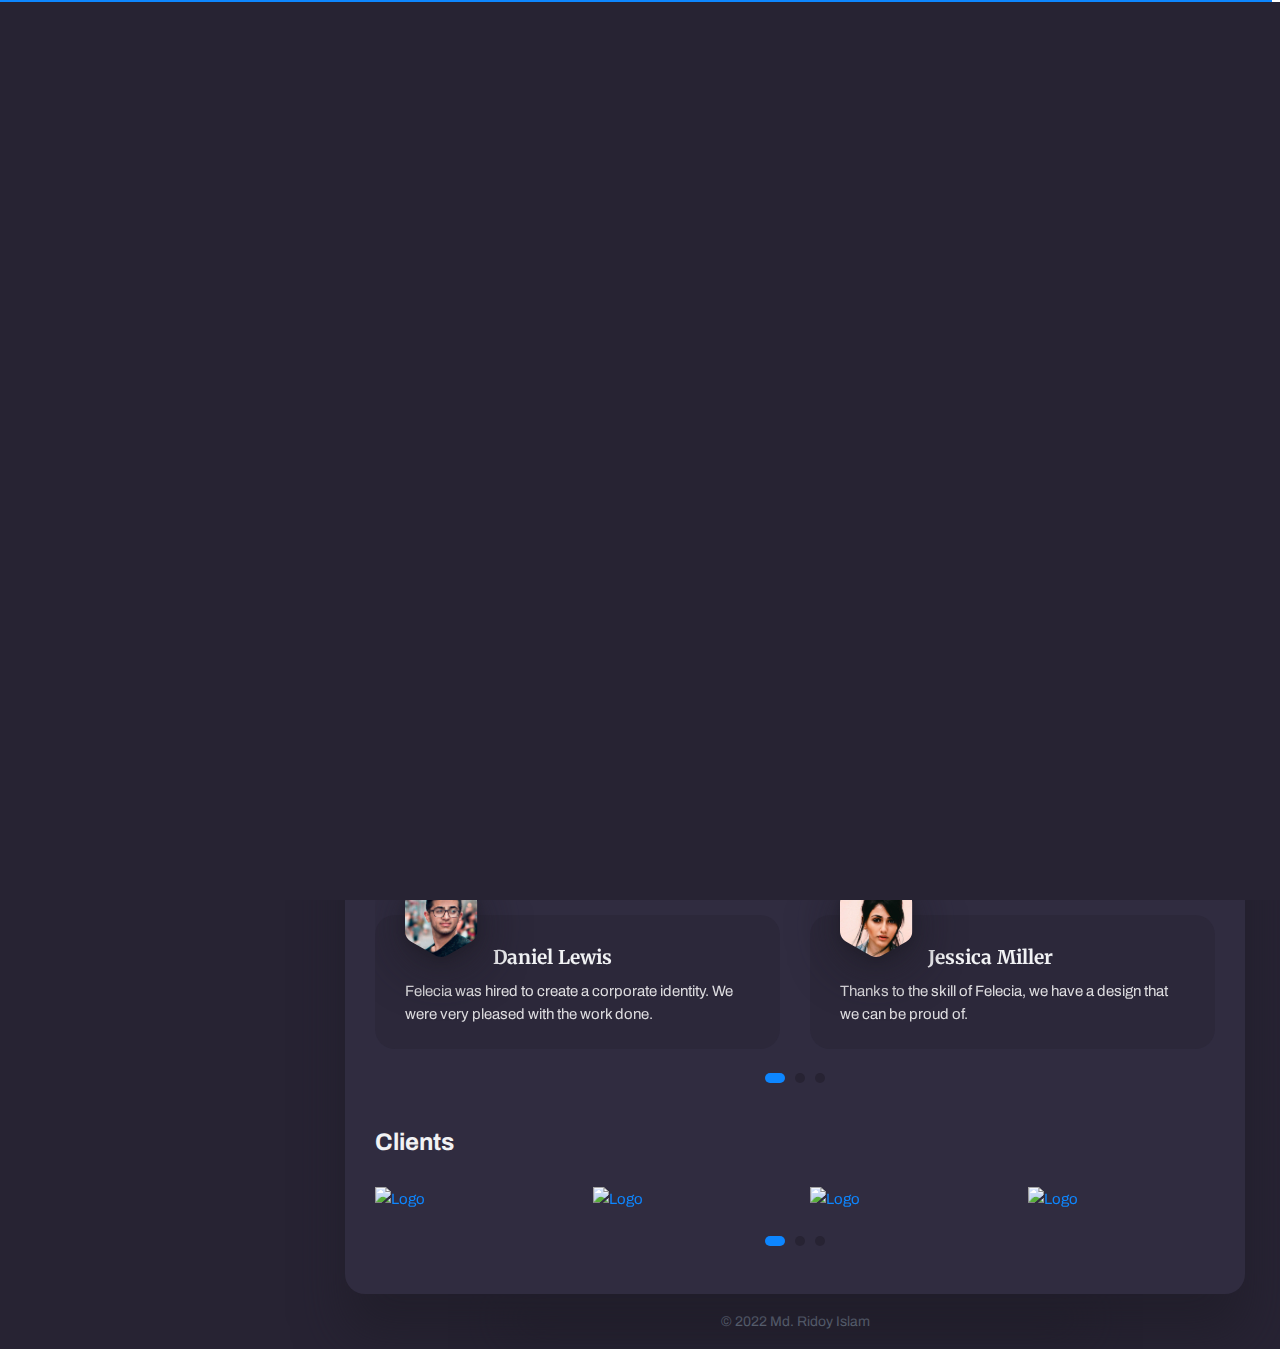
==== index.html @ 852d5f55 "about changed" ====
<!DOCTYPE html>
<html lang="en">
<head>
    <meta charset="utf-8" />
    <title>Md. Ridoy Islam</title>

	<!-- Meta Data -->
	<meta http-equiv="X-UA-Compatible" content="IE=edge">
	<meta name="viewport" content="width=device-width, initial-scale=1, shrink-to-fit=no">
	<meta name="format-detection" content="telephone=no"/>
    <meta name="format-detection" content="address=no"/>
    <meta name="author" content="ArtTemplate" />
    <meta name="description" content="vCard" />

	<!-- Favicons -->
	<link rel="apple-touch-icon" sizes="144x144" href="assets/images/favicons/apple-touch-icon-144x144.png">
	<link rel="apple-touch-icon" sizes="114x114" href="assets/images/favicons/apple-touch-icon-114x114.png">
	<link rel="apple-touch-icon" sizes="72x72" href="assets/images/favicons/apple-touch-icon-72x72.png">
	<link rel="apple-touch-icon" sizes="57x57" href="assets/images/favicons/apple-touch-icon-57x57.png">
	<link rel="shortcut icon" href="assets/images/favicons/favicon.png" type="image/png">

    <!-- Styles -->
	<link rel="stylesheet" type="text/css" href="assets/styles/style.css"/>
    <link rel="stylesheet" type="text/css" href="assets/styles/style-dark.css"/>
	<link rel="stylesheet" type="text/css" href="assets/demo/style-demo.css"/>
	
</head>
<body class="bg-triangles">
    <!-- Preloader -->
    <div class="preloader">
	    <div class="preloader__wrap">
		    <div class="circle-pulse">
                <div class="circle-pulse__1"></div>
                <div class="circle-pulse__2"></div>
            </div>
		    <div class="preloader__progress"><span></span></div>
		</div>
	</div>

    <main class="main">
	    <div class="container gutter-top">
		    <div class="row sticky-parent">
			    <!-- Sidebar -->
                <aside class="col-12 col-md-12 col-xl-3">
				    <div class="sidebar box shadow pb-0 sticky-column">
						<svg class="avatar avatar--180" viewBox="0 0 188 188">
                            <g class="avatar__box">
                                <image xlink:href="assets/img/ridoy.png" height="100%" width="100%" />
                            </g>
                        </svg>
						<div class="text-center">
						    <h3 class="title title--h3 sidebar__user-name"><span class="weight--500">Ridoy</span> Islam</h3>
							<div class="badge badge--dark">Web Applicaiton Developer</div>
							
							<!-- Social -->
		                    <div class="social">
		                        <a class="social__link" href="https://www.facebook.com/RidoyIslamm"><i class="font-icon icon-facebook"></i></a>
		                        <a class="social__link" href="https://twitter.com/hridoy4t"><i class="font-icon icon-twitter"></i></a>
		                        <a class="social__link" href="https://github.com/hridoy-islam"><i class="font-icon icon-github"></i></a>
		                    </div>
						</div>
						
						<div class="sidebar__info box-inner">
		                    <ul class="contacts-block">
					            <li class="contacts-block__item" data-toggle="tooltip" data-placement="top" title="Birthday">
							        <i class="font-icon icon-calendar"></i>October 4, 1992
							    </li>
						        <li class="contacts-block__item" data-toggle="tooltip" data-placement="top" title="Address">
							        <i class="font-icon icon-location"></i>Dhaka, Bangladesh
							    </li>
						        <li class="contacts-block__item" data-toggle="tooltip" data-placement="top" title="E-mail">
							        <a href="mailto:hridoy4t@gmail.com"><i class="font-icon icon-envelope"></i>hridoy4t@gmail.com</a>
							    </li>
						        <li class="contacts-block__item" data-toggle="tooltip" data-placement="top" title="Phone">
							        <i class="font-icon icon-phone"></i>+01675792314
							    </li>
						        <!-- <li class="contacts-block__item" data-toggle="tooltip" data-placement="top" title="Skype">
							        <a href="skype:skype-example"><i class="font-icon icon-skype"></i>Felecia_Brown</a>
							    </li> -->
					        </ul>
							
							<a class="btn" href="#"><i class="font-icon icon-download"></i> Download CV</a>
						</div>
					</div>	
		        </aside>
		        
				<!-- Content -->
		        <div class="col-12 col-md-12 col-xl-9">
				    <div class="box shadow pb-0">
					    <!-- Menu -->
					    <div class="circle-menu">
						    <div class="hamburger">
                                <div class="line"></div>
                                <div class="line"></div>
                                <div class="line"></div>
                            </div>
						</div>
						<div class="inner-menu js-menu">
						    <ul class="nav">
                                <li class="nav__item"><a class="active" href="about.html">About</a></li>
								<li class="nav__item"><a href="resume.html">Resume</a></li>
                                <li class="nav__item"><a href="portfolio.html">Portfolio</a></li>
                                <li class="nav__item"><a href="blog.html">Blog</a></li>
                                <li class="nav__item"><a href="contact.html">Contact</a></li>
                            </ul>
						</div>
						
					    <!-- About -->
						<div class="pb-0 pb-sm-2">
		                    <h1 class="title title--h1 first-title title__separate">About Me</h1>
						    <p>I am Ridoy from Bangladesh. Completed my graduation and Right Now Working I am a full time professional freelancer. I love to play with websites and search engine.</p>
                            <p>My job is to build your website so that it is functional and user-friendly but at the same time attractive. Moreover, I add personal touch to your product and make sure that is eye-catching and easy to use. My aim is to bring across your message and identity in the most creative way. I created web design for many famous brand companies.</p>
					    </div>
						
						<!-- What -->
						<div class="box-inner pb-0">
						    <h2 class="title title--h3">What I'm Doing</h2>
							<div class="row">
							    <!-- Case Item -->
							    <div class="col-12 col-lg-6">
							        <div class="case-item box box__second">
									    <img class="case-item__icon" src="https://art-template.ru/vcard1/assets/icons/dark/icon-design.svg" alt="" />
										<div>
									        <h3 class="title title--h5">Web Design</h3>
										    <p class="case-item__caption">The most modern and high-quality design made at a professional level.</p>
										</div>	
									</div>
								</div>
								
								<!-- Case Item -->
								<div class="col-12 col-lg-6">
							        <div class="case-item box box__second">
									    <img class="case-item__icon" src="https://art-template.ru/vcard1/assets/icons/dark/icon-dev.svg" alt="" />
										<div>
									        <h3 class="title title--h5">Web Development</h3>
										    <p class="case-item__caption">High-quality and professional development of sites at the professional level.</p>
										</div>
									</div>
								</div>
								
								<!-- Case Item -->
								<div class="col-12 col-lg-6">
								    <div class="case-item box box__second">
								        <img class="case-item__icon" src="https://art-template.ru/vcard1/assets/icons/dark/icon-app.svg" alt="" />
										<div>
								            <h3 class="title title--h5">Mobile Apps</h3>
									        <p class="case-item__caption">Professional development of applications for iOS and Android.</p>
										</div>
								   </div>
								</div>
								
								<!-- Case Item -->
								<div class="col-12 col-lg-6">
								    <div class="case-item box box__second">
									    <img class="case-item__icon" src="https://art-template.ru/vcard1/assets/icons/dark/icon-photo.svg" alt="" />
										<div>
									        <h3 class="title title--h5">Photography</h3>
										    <p class="case-item__caption">I make high-quality photos of any category at a professional level.</p>
										</div>
									</div>
								</div>
							</div>	
						</div>
						
						<!-- Testimonials -->
						<div class="box-inner">
						    <h2 class="title title--h3">Testimonials</h2>
						
						    <div class="swiper-container js-carousel-review">
                                <div class="swiper-wrapper">
								    <!-- Item review -->
                                    <div class="swiper-slide review-item">
										<svg class="avatar avatar--80" viewBox="0 0 84 84">
                                            <g class="avatar__hexagon">
                                                <image xlink:href="assets/img/avatar-2.jpg" height="100%" width="100%" />
                                            </g>
                                        </svg>
									    <h4 class="title title--h5">Daniel Lewis</h4>
										<p class="review-item__caption">Felecia was hired to create a corporate identity. We were very pleased with the work done.</p>
									</div>
									
									<!-- Item review -->
                                    <div class="swiper-slide review-item">
										<svg class="avatar avatar--80" viewBox="0 0 84 84">
                                            <g class="avatar__hexagon">
                                                <image xlink:href="assets/img/avatar-3.jpg" height="100%" width="100%" />
                                            </g>
                                        </svg>
									    <h4 class="title title--h5">Jessica Miller</h4>
										<p class="review-item__caption">Thanks to the skill of Felecia, we have a design that we can be proud of.</p>
									</div>
									
									<!-- Item review -->
                                    <div class="swiper-slide review-item">
										<svg class="avatar avatar--80" viewBox="0 0 84 84">
                                            <g class="avatar__hexagon">
                                                <image xlink:href="assets/img/avatar-4.jpg" height="100%" width="100%" />
                                            </g>
                                        </svg>
									    <h4 class="title title--h5">Tanya Ruiz</h4>
										<p class="review-item__caption">Felecia was hired to create a corporate identity. We were very pleased with the work done.</p>
									</div>
									
									<!-- Item review -->
                                    <div class="swiper-slide review-item">
										<svg class="avatar avatar--80" viewBox="0 0 84 84">
                                            <g class="avatar__hexagon">
                                                <image xlink:href="assets/img/avatar-5.jpg" height="100%" width="100%" />
                                            </g>
                                        </svg>
									    <h4 class="title title--h5">Thomas Castro</h4>
										<p class="review-item__caption">Thanks to the skill of Felecia, we have a design that we can be proud of.</p>
									</div>
                                </div>
    
                                <div class="swiper-pagination"></div>
                            </div>
						</div>
						
						<!-- Clients -->
						<div class="box-inner">
						    <h2 class="title title--h3">Clients</h2>
							
							<div class="swiper-container js-carousel-clients">
                                <div class="swiper-wrapper">
								    <!-- Item client -->
                                    <div class="swiper-slide">
									    <a href="#"><img src="https://art-template.ru/vcard1/assets/img/logo-partner-white.svg" alt="Logo" /></a>
									</div>
									
								    <!-- Item client -->
                                    <div class="swiper-slide">
									    <a href="#"><img src="https://art-template.ru/vcard1/assets/img/logo-partner-white.svg" alt="Logo" /></a>
									</div>

								    <!-- Item client -->
                                    <div class="swiper-slide">
									    <a href="#"><img src="https://art-template.ru/vcard1/assets/img/logo-partner-white.svg" alt="Logo" /></a>
									</div>

								    <!-- Item client -->
                                    <div class="swiper-slide">
									    <a href="#"><img src="https://art-template.ru/vcard1/assets/img/logo-partner-white.svg" alt="Logo" /></a>
									</div>
									
								    <!-- Item client -->
                                    <div class="swiper-slide">
									    <a href="#"><img src="https://art-template.ru/vcard1/assets/img/logo-partner-white.svg" alt="Logo" /></a>
									</div>
									
									<!-- Item client -->
                                    <div class="swiper-slide">
									    <a href="#"><img src="https://art-template.ru/vcard1/assets/img/logo-partner-white.svg" alt="Logo" /></a>
									</div>
								</div>
								
								<div class="swiper-pagination"></div>
							</div>
						</div>
					</div>
					
					<!-- Footer -->
					<footer class="footer">© 2022 Md. Ridoy Islam</footer>
		        </div>
			</div>
		</div>	
    </main>

    <div class="back-to-top"></div>

    <!-- SVG masks -->
    <svg class="svg-defs">
        <clipPath id="avatar-box">
            <path d="M1.85379 38.4859C2.9221 18.6653 18.6653 2.92275 38.4858 1.85453 56.0986.905299 77.2792 0 94 0c16.721 0 37.901.905299 55.514 1.85453 19.821 1.06822 35.564 16.81077 36.632 36.63137C187.095 56.0922 188 77.267 188 94c0 16.733-.905 37.908-1.854 55.514-1.068 19.821-16.811 35.563-36.632 36.631C131.901 187.095 110.721 188 94 188c-16.7208 0-37.9014-.905-55.5142-1.855-19.8205-1.068-35.5637-16.81-36.63201-36.631C.904831 131.908 0 110.733 0 94c0-16.733.904831-37.9078 1.85379-55.5141z"/>
        </clipPath>
        <clipPath id="avatar-hexagon">
             <path d="M0 27.2891c0-4.6662 2.4889-8.976 6.52491-11.2986L31.308 1.72845c3.98-2.290382 8.8697-2.305446 12.8637-.03963l25.234 14.31558C73.4807 18.3162 76 22.6478 76 27.3426V56.684c0 4.6805-2.5041 9.0013-6.5597 11.3186L44.4317 82.2915c-3.9869 2.278-8.8765 2.278-12.8634 0L6.55974 68.0026C2.50414 65.6853 0 61.3645 0 56.684V27.2891z"/>
        </clipPath>		
    </svg>


	<!-- JavaScripts -->
	<script src="assets/js/jquery-3.4.1.min.js"></script>
	<script src="assets/js/plugins.min.js"></script>
    <script src="assets/js/common.js"></script>
    
	<script src="assets/demo/plugins-demo.js"></script>
</body>
</html>
---- assets/styles/style.css ----
/* ------------------------------------------------
 Author: ArtStyles (Art)
 
 Template Name: vCard
 version: 1.1.0
------------------------------------------------ */
/* ------------------------------------------------

 - General Styles
 - Background
 - Typography
 - Preloader
 - Form
 - Button
 - Preloader
 - Sidebar
 - Sections
 - Navbar
 - Footer
 - Cases
 - Clients
 - Contact
 - Single post
 - Footer
 - Contact
 - Portfolio
 - News
 - Single news
 - Testimonials
 - Timeline
 - Other
 
------------------------------------------------ */
@import url(vendors/bootstrap.min.css);
@import url(vendors/swiper.min.css);
@import url(vendors/simplebar.min.css);
@import url(../icons/style.css);
@import url("https://fonts.googleapis.com/css?family=Archivo:400,400i,500,500i,600,600i,700,700i&amp;display=swap");
@import url("https://fonts.googleapis.com/css?family=Merriweather:400,900&amp;display=swap");
/* -----------------------------------------------------------------
    - General Styles
----------------------------------------------------------------- */
*,
::before,
::after {
  background-repeat: no-repeat;
  box-sizing: border-box;
}

html {
  font-size: 16px;
  -webkit-overflow-scrolling: touch;
  -webkit-box-sizing: border-box;
  box-sizing: border-box;
  -ms-overflow-x: hidden;
}

body, html {
  font-size: 1rem;
  -webkit-text-size-adjust: 100%;
}

body {
  background-color: #F5F6F7;
  color: #44566C;
  font-family: "Archivo", sans-serif;
  font-size: 0.9375rem;
  font-weight: 400;
  line-height: 1.65;
  min-height: 100vh;
  overflow-x: hidden;
  -ms-overflow-style: scrollbar;
  -webkit-font-smoothing: antialiased;
}
@media only screen and (max-width: 580px) {
  body {
    line-height: 1.6;
  }
}

html.is-scroll-disabled body {
  height: 100vh;
  overflow: hidden;
}

@media all and (-ms-high-contrast: none), (-ms-high-contrast: active) {
  html.is-scroll-disabled {
    overflow: hidden;
  }
}
.no-scroll {
  overflow: hidden;
  -ms-overflow-style: none;
}

.no-scroll-height {
  overflow-x: hidden;
}

.svg-defs {
  position: absolute;
  height: 0;
  width: 0;
}

.bg-triangles {
  background-image: url(https://art-template.ru/vcard1/assets/images/triangles-top.svg), url(https://art-template.ru/vcard1/assets/images/triangles-bottom.svg);
  background-position: left top, right bottom;
  background-repeat: no-repeat;
  background-size: inherit;
}
@media only screen and (max-width: 580px) {
  .bg-triangles {
    background-size: contain;
  }
}
.bg-triangles-2 {
  background-image: url(https://art-template.ru/vcard1/assets/images/triangle-2-top.svg), url(https://art-template.ru/vcard1/assets/images/triangle-2-bottom.svg);
  background-position: right top, left bottom;
  background-repeat: no-repeat;
  background-size: 50%;
  background-attachment: fixed;
}
@media only screen and (max-width: 991px) {
  .bg-triangles-2 {
    background-size: contain;
  }
}
.bg-peach {
  background-image: linear-gradient(115.29deg, #FFF2E7 1.33%, #FFCADA 98.21%);
  background-attachment: fixed;
}
.bg-green {
  background-image: linear-gradient(115.29deg, #0DC8A9 1.33%, #32CBC8 98.21%);
  background-attachment: fixed;
}
.bg-green-2 {
  background-image: linear-gradient(135deg, #9be15d 0%, #00d9a6 100%);
  background-attachment: fixed;
}

/* -----------------------------------------------------------------
    - Typography
----------------------------------------------------------------- */
h1, h2, h3, h4, h5, h6 {
  font-family: "Archivo", sans-serif;
  font-weight: 700;
  line-height: 1.3;
}

.title--h1 {
  font-size: 2rem;
  margin-bottom: 1.0625rem;
}
@media only screen and (max-width: 580px) {
  .title--h1 {
    font-size: 1.75rem;
  }
}
.title--h2 {
  font-size: 1.75rem;
}
@media only screen and (max-width: 580px) {
  .title--h2 {
    font-size: 1.5rem;
  }
}
.title--h3 {
  font-size: 1.5rem;
  margin-bottom: 1.3125rem;
}
@media only screen and (max-width: 580px) {
  .title--h3 {
    font-size: 1.25rem;
    margin-bottom: 1rem;
  }
}
.title--h4 {
  font-size: 1.25rem;
  margin-bottom: 0.8125rem;
}
@media only screen and (max-width: 580px) {
  .title--h4 {
    font-size: 1rem;
  }
}
.title--h5 {
  font-size: 1rem;
}
@media only screen and (max-width: 580px) {
  .title--h5 {
    font-size: 0.9375rem;
  }
}
.title--h6 {
  font-size: 0.75rem;
}
.title--center {
  text-align: center;
}
.title--tone {
  color: #304CFD;
}
.title-icon {
  margin-right: 0.5rem;
  margin-top: -0.25rem;
  height: 2.5rem;
  width: 2.5rem;
}
@media only screen and (max-width: 580px) {
  .title-icon {
    height: 2.0833333333rem;
    width: 2.0833333333rem;
  }
}
.title__separate {
  margin-bottom: 2.3125rem;
  position: relative;
}
.title__separate::before {
  content: '';
  background-color: #304CFD;
  border-radius: 0.5rem;
  height: 0.3125rem;
  position: absolute;
  bottom: -1.0625rem;
  left: 0;
  width: 3.125rem;
  z-index: 1;
}
@media only screen and (max-width: 580px) {
  .title__separate {
    margin-bottom: 1.5rem;
  }
  .title__separate::before {
    height: 0.1875rem;
    bottom: -0.5625rem;
    width: 3rem;
  }
}

@media only screen and (max-width: 991px) {
  .first-title {
    transition: all .3s ease-in-out;
  }
}

@media only screen and (max-width: 991px) {
  .open-menu .first-title {
    padding-top: 2.5625rem;
  }
}
@media only screen and (max-width: 580px) {
  .open-menu .first-title {
    padding-top: 0;
  }
}

.weight--400 {
  font-weight: 400;
}
.weight--500 {
  font-weight: 500;
}
.weight--600 {
  font-weight: 600;
}
.weight--700 {
  font-weight: 700;
}

.color--light {
  color: #8697A8;
}
.color--dark {
  color: #44566C;
}

.block-quote {
  font-size: 1.3125rem;
  font-weight: 400;
  font-style: italic;
  margin: 1.8125rem 0;
  position: relative;
  line-height: 1.6;
}
@media only screen and (max-width: 991px) {
  .block-quote {
    padding-left: 3.8125rem;
  }
}
@media only screen and (max-width: 580px) {
  .block-quote {
    font-size: 1.125rem;
    margin: 1rem 0;
    padding-left: 0;
    padding-top: 2.8125rem;
  }
  .block-quote p {
    margin-bottom: 0.5rem;
  }
}
.block-quote::before {
  background-image: url(https://art-template.ru/vcard1/assets/images/icon-quote.svg);
  background-repeat: no-repeat;
  background-position: center;
  background-size: cover;
  content: '';
  height: 2.125rem;
  margin: 0 auto;
  position: absolute;
  top: 0;
  left: -3.375rem;
  width: 2.125rem;
}
@media only screen and (max-width: 991px) {
  .block-quote::before {
    left: 0;
  }
}
.block-quote__author {
  font-size: 1rem;
  font-style: normal;
  display: block;
  margin-top: 0.5625rem;
  padding-left: 3rem;
  position: relative;
}
@media only screen and (max-width: 580px) {
  .block-quote__author {
    font-size: 0.875rem;
    margin-top: 0;
    padding-left: 2rem;
  }
}
.block-quote__author::before {
  content: '';
  background-color: #44566C;
  height: 0.0625rem;
  margin-bottom: auto;
  margin-top: auto;
  position: absolute;
  top: 0;
  bottom: 0;
  left: 0;
  width: 2rem;
}
@media only screen and (max-width: 580px) {
  .block-quote__author::before {
    width: 1rem;
  }
}

a {
  color: #304CFD;
  cursor: pointer;
  text-decoration: none;
  -webkit-text-decoration-skip: objects;
  transition: color 0.3s cubic-bezier(0.72, 0.16, 0.345, 0.875);
}
a:hover {
  color: #304CFD;
  outline: none;
  text-decoration: underline;
}
a.decoration--none {
  text-decoration: none;
}

.noGutters-Top {
  margin-top: 0 !important;
}
.noGutters-Bottom {
  margin-bottom: 0 !important;
}
.noGutters-Left {
  margin-left: 0 !important;
}
.noGutters-Right {
  margin-right: 0 !important;
}

.description {
  color: #F5F8F9;
  margin-bottom: 1.875rem;
}

.foreword {
  color: #F5F8F9;
  font-size: 1.125rem;
}

img {
  max-width: 100%;
  -webkit-user-select: none;
  -moz-user-select: none;
  -ms-user-select: none;
  user-select: none;
}

iframe {
  background-color: #44566C;
  border: 0;
  display: block;
  height: 100%;
  width: 100%;
}

.cover {
  object-fit: cover;
  object-position: center;
  font-family: 'object-fit: cover; object-position: center;';
  height: 100%;
  width: 100%;
}

::-moz-selection {
  background: transparent;
  color: #304CFD;
}

::selection {
  background: transparent;
  color: #304CFD;
}

/* -----------------------------------------------------------------
    - Form
----------------------------------------------------------------- */
.input, .textarea, select,
.custom-select {
  background-color: #F5F8F9;
  border: 1px solid #F5F8F9;
  border-radius: 20px;
  box-shadow: none;
  color: #44566C;
  font-size: inherit;
  height: auto;
  padding: 0.875rem 1.375rem 0.8125rem;
  position: relative;
  width: 100%;
  -webkit-appearance: none;
  -moz-appearance: none;
  appearance: none;
}
@media only screen and (max-width: 580px) {
  .input, .textarea, select,
  .custom-select {
    padding: 0.8125rem 1.375rem 0.75rem;
  }
}

.input:focus, .textarea:focus, select:focus,
.custom-select:focus {
  background-color: #F5F8F9;
  color: #44566C;
  box-shadow: none;
  outline: none;
}

.input {
  line-height: inherit;
}
@media all and (-ms-high-contrast: none), (-ms-high-contrast: active) {
  .input {
    line-height: 0;
  }
}
.input--white {
  background-color: #fff;
}
.input--white:focus {
  background-color: #fff;
}
.input__icon {
  padding-left: 3.375rem;
}
@media only screen and (max-width: 580px) {
  .input__icon {
    padding-left: 2.8125rem;
  }
}

.textarea {
  border-radius: 20px;
  display: block;
  padding: 0.8125rem 1.1875rem;
  resize: none;
}
.textarea--white {
  background-color: #fff;
}
.textarea--white:focus {
  background-color: #fff;
}

.form-group {
  margin-bottom: 2rem;
  position: relative;
}
@media only screen and (max-width: 580px) {
  .form-group {
    margin-bottom: 1.6875rem;
  }
}
.form-group .font-icon {
  color: #8697A8;
  font-size: 1.0625rem;
  margin: auto 0;
  position: absolute;
  top: 0;
  bottom: 0;
  left: 2.375rem;
  height: 1rem;
  width: 1rem;
  z-index: 1;
}
@media only screen and (max-width: 580px) {
  .form-group .font-icon {
    font-size: 1rem;
    left: 2.0625rem;
  }
}

.help-block {
  position: absolute;
  font-size: 0.75rem;
  line-height: 1.4;
  padding-top: 0.3125rem;
  padding-left: 0.375rem;
}
@media only screen and (max-width: 580px) {
  .help-block {
    font-size: 0.6875rem;
  }
}

.with-errors {
  color: #FF3D57;
}

.has-error input,
.has-error textarea,
.has-error input:focus,
.has-error textarea:focus {
  border-color: #FF3D57;
}

#validator-contact {
  font-size: 0.875rem;
  margin-top: 1rem;
}

.form-control::-webkit-input-placeholder {
  color: #8697A8;
}

.form-control::-moz-placeholder {
  color: #8697A8;
}

.form-control:-ms-input-placeholder {
  color: #8697A8;
}

.form-control::-ms-input-placeholder {
  color: #8697A8;
}

.form-control::placeholder {
  color: #8697A8;
}

input:invalid,
textarea:invalid {
  outline: none !important;
}

.custom-control-input:focus ~ .custom-control-label::before {
  box-shadow: 0 0 0 0.125rem rgba(48, 76, 253, 0.25);
}
.custom-control-input:focus:not(:checked) ~ .custom-control-label::before {
  border-color: #304CFD;
}
.custom-control-input:not(:disabled):active ~ .custom-control-label::before {
  border-color: #fff;
  background-color: transparent;
}
.custom-control-input:checked ~ .custom-control-label::before {
  border-color: #304CFD;
  background-color: #304CFD;
}

.custom-control-label {
  line-height: 1.55;
  padding-left: 0.5rem;
}
.custom-control-label::before {
  background-color: transparent;
  border: 1px solid #F0F0F6;
}

select,
.custom-select {
  background: url("data:image/svg+xml,%3csvg xmlns='http://www.w3.org/2000/svg' viewBox='0 0 4 5'%3e%3cpath fill='%23fff' d='M2 0L0 2h4zm0 5L0 3h4z'/%3e%3c/svg%3e") no-repeat right 0.1rem center/10px 16px;
}
select option,
.custom-select option {
  color: #44566C;
}

.dropdown-menu {
  border: 0;
  border-radius: 10px;
  box-shadow: 0 0.5rem 2.5rem rgba(134, 151, 168, 0.25);
  color: #5F6F81;
  font-size: 0.9375rem;
}
.dropdown-menu::before {
  content: '';
  border-left: 0.375rem solid transparent;
  border-right: 0.375rem solid transparent;
  border-bottom: 0.375rem solid #fff;
  height: 0;
  position: absolute;
  top: -0.375rem;
  left: 1.0625rem;
  width: 0;
}
.dropdown.dropup .dropdown-menu::before {
  border-left: 0.375rem solid transparent;
  border-right: 0.375rem solid transparent;
  border-top: 0.375rem solid #fff;
  border-bottom: 0.375rem solid transparent;
  top: auto;
  bottom: -0.75rem;
}

.progress {
  background-color: #F0F0F6;
  border-radius: 1rem;
  height: 1.5rem;
  margin-bottom: 1.5rem;
  overflow: inherit;
  position: relative;
  text-align: right;
}
@media only screen and (max-width: 580px) {
  .progress {
    margin-bottom: 1rem;
  }
}
.progress:last-child {
  margin-bottom: 0;
}
.progress-bar {
  background-color: #304CFD;
  border-radius: 1rem;
  overflow: hidden;
  position: relative;
  width: 0%;
  z-index: 1;
}
.progress .progress-text {
  display: flex;
  align-items: center;
  justify-content: space-between;
  height: 100%;
  padding-left: 0.8125rem;
  padding-right: 0.8125rem;
  position: absolute;
  top: 0;
  left: 0;
  width: 100%;
  z-index: 1;
}
.progress .progress-text > * {
  min-width: 0;
}

@media screen and (-ms-high-contrast: active), (-ms-high-contrast: none) {
  .progress-text span:nth-child(2) {
    float: right;
  }
}
.badge {
  font-size: 0.9375rem;
  font-weight: 400;
  border-radius: 10rem;
  padding: 0.5rem 1rem;
}
@media only screen and (max-width: 580px) {
  .badge {
    font-size: 0.875rem;
  }
}
.badge--light {
  background-color: #F5F6F7;
  color: #44566C;
}
.badge--gray {
  background-color: #F0F0F6;
  color: #44566C;
}
.badge--dark {
  background-color: #44566C;
  color: #fff;
}
.badge--blue {
  background-color: #304CFD;
  color: #fff;
}
.badge--blue-gradient {
  background-image: linear-gradient(to right, #0081ff 0%, #3fa0ff 50%, #0045ff 100%);
  color: #fff;
}
.badge--aqua {
  background-color: #00F1E2;
  color: #fff;
}
.badge--red {
  background-color: #FF3D57;
  color: #fff;
}

.tooltip {
  font-family: "Archivo", sans-serif;
}
.tooltip-inner {
  max-width: 12.5rem;
  padding: 0.25rem 0.5625rem 0.25rem;
  background-color: #44566C;
  border-radius: 0.25rem;
  box-shadow: 0 1rem 2rem rgba(134, 151, 168, 0.25), 0 0.125rem 1rem rgba(134, 151, 168, 0.5);
}
.tooltip.show {
  opacity: 1;
}

.bs-tooltip-top .arrow::before,
.bs-tooltip-auto[x-placement^="top"] .arrow::before {
  border-width: 0.3125rem 0.3125rem 0;
  border-top-color: #44566C;
}

.bs-tooltip-right .arrow::before,
.bs-tooltip-auto[x-placement^="right"] .arrow::before {
  border-width: 0.3125rem 0.3125rem 0.3125rem 0;
  border-right-color: #44566C;
}

.bs-tooltip-left .arrow::before,
.bs-tooltip-auto[x-placement^="left"] .arrow::before {
  border-width: 0.3125rem 0 0.3125rem 0.3125rem;
  border-left-color: #44566C;
}

.bs-tooltip-bottom .arrow::before,
.bs-tooltip-auto[x-placement^="bottom"] .arrow::before {
  border-width: 0 0.3125rem 0.3125rem;
  border-bottom-color: #44566C;
}

.btn {
  background-color: #304CFD;
  border-radius: 20px;
  border: 0;
  box-shadow: 0 0.5rem 1rem rgba(48, 76, 253, 0.15), 0 0.125rem 0.25rem rgba(48, 76, 253, 0.15);
  color: #fff;
  cursor: pointer;
  font-size: 1rem;
  font-weight: 400;
  line-height: inherit;
  padding: 0.9375rem 2rem 0.875rem;
  position: relative;
  transition: .4s ease-in-out;
  white-space: nowrap;
}
.btn:hover {
  color: #fff;
  box-shadow: none;
  opacity: .9;
}
.btn:focus {
  box-shadow: 0 1.5rem 2.5rem rgba(48, 76, 253, 0.1), 0 0.5rem 1rem rgba(48, 76, 253, 0.1);
}
.btn::before {
  content: '';
  box-shadow: 0 0.25rem 2rem rgba(48, 76, 253, 0.25), 0 0.25rem 1rem rgba(48, 76, 253, 0.25);
  margin: 0 auto;
  height: 1rem;
  position: absolute;
  right: 0;
  bottom: 0;
  left: 0;
  transition: .4s ease-in-out;
  width: 64%;
  z-index: -1;
}
.btn:hover::before {
  box-shadow: none;
}
.btn--light {
  background-color: #F5F8F9;
  color: #44566C;
}
.btn--gray {
  background-color: #F0F0F6;
  color: #44566C;
}
.btn--dark {
  background-color: #44566C;
}
.btn--blue-gradient {
  background-size: 200% auto;
  background-image: linear-gradient(to right, #0081ff 0%, #3fa0ff 50%, #0045ff 100%);
}
.btn--red {
  background-color: #FF3D57;
  color: #fff;
}
.btn .font-icon {
  margin-right: 0.375rem;
}

button:focus {
  outline: none;
}

/* -----------------------------------------------------------------
    - Preloader
----------------------------------------------------------------- */
.preloader {
  display: flex;
  align-items: center;
  justify-content: center;
  background-color: #fff;
  position: fixed;
  top: 0;
  left: 0;
  width: 100%;
  height: 100%;
  overflow: hidden;
  text-align: center;
  z-index: 1106;
  opacity: 1;
}
.preloader > * {
  min-width: 0;
}
.preloader__wrap {
  width: 100%;
  max-width: 9.375rem;
}
.preloader__progress {
  background: #fff;
  height: 0.125rem;
  position: absolute;
  top: 0;
  left: 0;
  overflow: hidden;
  width: 100%;
}
.preloader__progress span {
  background: #304CFD;
  position: absolute;
  top: 0;
  left: 0;
  height: 100%;
  width: 0;
}

.circle-pulse > * {
  position: absolute;
  top: 50%;
  left: 50%;
  border-radius: 50%;
  box-sizing: border-box;
  transform: scale(0);
  animation: pulse 1.6s linear infinite;
}

.circle-pulse__1 {
  width: 6rem;
  height: 6rem;
  margin-top: -3rem;
  margin-left: -3rem;
  background-color: #304CFD;
}

.circle-pulse__2 {
  width: 4.8rem;
  height: 4.8rem;
  margin-top: -2.4rem;
  margin-left: -2.4rem;
  background-color: rgba(48, 76, 253, 0.7);
  animation-delay: -0.8s;
}

@keyframes pulse {
  0% {
    transform: scale(0, 0);
    opacity: 1;
  }
  100% {
    transform: scale(1, 1);
    opacity: 0;
  }
}
/* -----------------------------------------------------------------
    - Sidebar
----------------------------------------------------------------- */
@media only screen and (max-width: 1200px) {
  .sidebar {
    margin-bottom: 1.875rem;
  }
}
@media only screen and (max-width: 580px) {
  .sidebar {
    margin-bottom: 1rem;
  }
}
.sidebar .avatar {
  margin-top: -8rem;
  margin-bottom: 1.5625rem;
  margin-left: auto;
  margin-right: auto;
  transition: all .3s ease-in-out;
}
.sidebar__user-name {
  font-size: 1.8125rem;
  font-family: "Merriweather", serif;
  margin-bottom: 0.875rem;
  position: relative;
}
@media only screen and (max-width: 580px) {
  .sidebar__user-name {
    font-size: 1.5rem;
    margin-bottom: 0.625rem;
  }
}
.sidebar__info {
  padding-top: 1.5625rem;
}
@media only screen and (max-width: 1200px) {
  .sidebar__info {
    text-align: center;
  }
}
@media only screen and (max-width: 580px) {
  .sidebar__info {
    padding-top: 1.5rem;
    padding-bottom: 1.25rem;
  }
}
.sidebar .btn {
  width: 100%;
}
@media only screen and (max-width: 1200px) {
  .sidebar .btn {
    width: 40%;
  }
}
@media only screen and (max-width: 991px) {
  .sidebar .btn {
    width: 60%;
  }
}
@media only screen and (max-width: 768px) {
  .sidebar .btn {
    width: 100%;
  }
}

.contacts-block {
  list-style: none;
  padding-left: 0;
  margin-bottom: 0.5rem;
  overflow: hidden;
}
@media only screen and (max-width: 1200px) {
  .contacts-block {
    margin-bottom: 1rem;
  }
}
@media only screen and (max-width: 768px) {
  .contacts-block {
    margin-bottom: 0.5rem;
    font-size: 1rem;
  }
}
@media only screen and (max-width: 580px) {
  .contacts-block {
    font-size: 0.9375rem;
  }
}
.contacts-block__item {
  display: flex;
  align-items: center;
  margin-bottom: 0.6875rem;
  overflow: hidden;
  text-overflow: ellipsis;
  white-space: nowrap;
}
.contacts-block__item > * {
  min-width: 0;
}
@media only screen and (max-width: 1200px) {
  .contacts-block__item {
    display: inline-block;
    margin-bottom: 0;
    margin-right: 1.5rem;
  }
}
@media only screen and (max-width: 768px) {
  .contacts-block__item {
    display: block;
    margin-left: auto;
    margin-right: auto;
    margin-bottom: 0.25rem;
  }
}
.contacts-block__item a {
  color: #44566C;
  text-decoration: none;
}
.contacts-block__item a:hover {
  color: #304CFD;
}
.contacts-block .font-icon {
  font-size: 1.125rem;
  margin-right: 0.875rem;
}

.sticky-column.is_stuck {
  margin-top: 1.875rem;
}
.sticky-column.is_stuck .avatar {
  margin-top: 0;
}

/* -----------------------------------------------------------------
    - Sections
----------------------------------------------------------------- */
@media (min-width: 1200px) {
  .container {
    max-width: 1240px;
  }
}
@media (min-width: 1300px) {
  .container {
    max-width: 1240px;
  }
}
.box {
  background-color: #fff;
  border-radius: 20px;
  padding: 1.875rem;
  position: relative;
  transition: box-shadow .3s ease-in-out;
}
@media only screen and (max-width: 580px) {
  .box {
    border-radius: 16px;
    padding: 1.25rem;
  }
}
.box__second {
  background-color: #fff;
  border-radius: 15.3846153846px;
}
@media only screen and (max-width: 580px) {
  .box__second {
    border-radius: 15.3846153846px;
  }
}
.box__large {
  padding: 1.875rem 2.5rem;
}
@media only screen and (max-width: 991px) {
  .box__large {
    padding: 1.875rem;
  }
}
@media only screen and (max-width: 580px) {
  .box__large {
    padding: 1.25rem;
  }
}
.box__large .box-inner::before,
.box__large .box-inner::after {
  width: 2.5rem;
}
@media only screen and (max-width: 991px) {
  .box__large .box-inner::before,
  .box__large .box-inner::after {
    width: 1.875rem;
  }
}
@media only screen and (max-width: 580px) {
  .box__large .box-inner::before,
  .box__large .box-inner::after {
    width: 1.25rem;
  }
}
.box__large .box-inner::before {
  left: -2.5rem;
}
@media only screen and (max-width: 991px) {
  .box__large .box-inner::before {
    left: -1.875rem;
  }
}
@media only screen and (max-width: 580px) {
  .box__large .box-inner::before {
    left: -1.25rem;
  }
}
.box__large .box-inner::after {
  right: -2.5rem;
}
@media only screen and (max-width: 991px) {
  .box__large .box-inner::after {
    right: -1.875rem;
  }
}
@media only screen and (max-width: 580px) {
  .box__large .box-inner::after {
    right: -1.25rem;
  }
}

.box-inner {
  background-color: #F5F8F9;
  padding-top: 2rem;
  padding-bottom: 2rem;
  position: relative;
  z-index: 0;
}
@media only screen and (max-width: 580px) {
  .box-inner {
    padding-top: 1.1875rem;
    padding-bottom: 1rem;
  }
}
.box-inner::before, .box-inner::after {
  content: '';
  background-color: #F5F8F9;
  height: 100%;
  position: absolute;
  top: 0;
  width: 1.875rem;
  z-index: -1;
}
@media only screen and (max-width: 580px) {
  .box-inner::before, .box-inner::after {
    width: 1.25rem;
  }
}
.box-inner::before {
  left: -1.875rem;
}
@media only screen and (max-width: 580px) {
  .box-inner::before {
    left: -1.25rem;
  }
}
.box-inner::after {
  right: -1.875rem;
}
@media only screen and (max-width: 580px) {
  .box-inner::after {
    right: -1.25rem;
  }
}
.box-inner--rounded::before {
  border-radius: 0 0 0 20px;
}
.box-inner--rounded::after {
  border-radius: 0 0 20px 0;
}
@media only screen and (max-width: 580px) {
  .box-inner--rounded::before {
    border-radius: 0 0 0 16px;
  }
  .box-inner--rounded::after {
    border-radius: 0 0 16px 0;
  }
}
.box-inner--white {
  background-color: #fff;
}
.box-inner--white::before, .box-inner--white::after {
  background-color: #fff;
}

.shadow {
  box-shadow: 0 2.5rem 3.125rem rgba(103, 118, 128, 0.1) !important;
}
.shadow::before {
  content: '';
  box-shadow: 0 1.875rem 3.125rem rgba(103, 118, 128, 0.2);
  position: absolute;
  right: 0;
  bottom: 0;
  left: 0;
  margin: 0 auto;
  height: 2rem;
  width: 65%;
  z-index: -1;
}
.shadow--orange {
  box-shadow: 0 2.5rem 3.125rem rgba(177, 68, 27, 0.1) !important;
}
.shadow--orange::before {
  box-shadow: 0 2.5rem 3.125rem rgba(177, 68, 27, 0.1);
}
.shadow--green {
  box-shadow: 0 2.5rem 3.125rem rgba(0, 115, 97, 0.1) !important;
}
.shadow--green::before {
  box-shadow: 0 2.5rem 3.125rem rgba(0, 115, 97, 0.1);
}

.js-image {
  background-size: cover;
  background-position: center;
  height: 100%;
  width: 100%;
}

.overlay {
  position: relative;
}
.overlay::before, .overlay--45::before, .overlay--80::before {
  content: '';
  background-color: rgba(68, 86, 108, 0.35);
  position: absolute;
  top: 0;
  left: 0;
  height: 100%;
  width: 100%;
  z-index: 2;
}
.overlay--45::before {
  background-color: rgba(68, 86, 108, 0.45);
}
.overlay--80::before {
  background-color: rgba(68, 86, 108, 0.8);
}

.gutter-top {
  padding-top: 10rem;
}
@media only screen and (max-width: 580px) {
  .gutter-top {
    padding-top: 9rem;
  }
}

.avatar {
  display: block;
  height: 100%;
  width: 100%;
}
.avatar--180 {
  max-height: 11.25rem;
  max-width: 11.25rem;
  height: 11.25rem;
  width: 11.25rem;
}
.avatar--80 {
  max-height: 5rem;
  max-width: 5rem;
  filter: drop-shadow(-0.15625rem 0 0 #fff) drop-shadow(0.1875rem 0 0 #fff) drop-shadow(0 -0.125rem 0 #fff) drop-shadow(0 0.125rem 0 #fff) drop-shadow(0 0.25rem 0.25rem rgba(134, 151, 168, 0.25)) drop-shadow(0 0.5rem 0.5rem rgba(134, 151, 168, 0.4));
}
@media only screen and (max-width: 580px) {
  .avatar--80 {
    max-height: 3.3333333333rem;
    max-width: 3.3333333333rem;
  }
}
.avatar--60 {
  max-height: 3.75rem;
  max-width: 3.75rem;
  filter: drop-shadow(0 0.25rem 0.25rem rgba(134, 151, 168, 0.2)) drop-shadow(0 0.5rem 0.5rem rgba(134, 151, 168, 0.2));
}
@media only screen and (max-width: 580px) {
  .avatar--60 {
    max-height: 2.8195488722rem;
    max-width: 2.8195488722rem;
  }
}
.avatar__box {
  -webkit-clip-path: url(#avatar-box);
  clip-path: url(#avatar-box);
}
.avatar__hexagon {
  -webkit-clip-path: url(#avatar-hexagon);
  clip-path: url(#avatar-hexagon);
}
.avatar image {
  height: 100%;
  width: 100%;
}

.social {
  line-height: 0;
  margin-top: 1.5rem;
  margin-bottom: 1.375rem;
}
@media only screen and (min-width: 580px) {
  .social {
    margin-top: 1.125rem;
    margin-bottom: 1rem;
  }
}
.social__link {
  color: #44566C;
  display: inline-block;
  font-size: 0.875rem;
  margin-left: 0.8125rem;
  text-decoration: none;
}
.social__link:hover {
  cursor: pointer;
  text-decoration: none;
}
.social__link:first-child {
  margin-left: 0;
}

@media only screen and (min-width: 580px) {
  .pt-sm-6 {
    padding-top: 5rem;
  }
}

/* -----------------------------------------------------------------
    - Navbar
----------------------------------------------------------------- */
.circle-menu {
  background-color: #304CFD;
  border-radius: 50% 1.25rem 50% 50%;
  display: flex;
  align-items: center;
  justify-content: center;
  height: 3.75rem;
  position: absolute;
  top: 0;
  right: 0;
  width: 3.75rem;
  z-index: 2;
}
.circle-menu > * {
  min-width: 0;
}
@media only screen and (max-width: 991px) {
  .circle-menu {
    height: 3.5625rem;
    width: 3.5625rem;
  }
}
@media only screen and (max-width: 580px) {
  .circle-menu {
    border-radius: 50%;
    margin-top: 1rem;
    margin-right: 1rem;
    position: fixed;
    height: 2.5rem;
    width: 2.5rem;
    z-index: 1101;
  }
}
@media only screen and (max-width: 580px) {
  .open-menu .circle-menu {
    box-shadow: 0 0 0 0.0625rem rgba(48, 76, 253, 0.5);
    background-color: transparent;
  }
}

.hamburger {
  cursor: pointer;
}
.hamburger .line {
  background-color: #fff;
  border-radius: 0.25rem;
  display: block;
  margin: 0.3125rem 0;
  height: 0.1875rem;
  width: 1.5rem;
  transition: all 0.2s ease-in-out;
}
.hamburger .line:nth-child(2) {
  margin-left: 0.25rem;
  width: 1.25rem;
}
@media only screen and (max-width: 768px) {
  .hamburger .line {
    margin: 0.25rem 0;
    height: 0.125rem;
    width: 1.125rem;
  }
  .hamburger .line:nth-child(2) {
    width: 0.875rem;
  }
}
.hamburger.is-active .line:nth-child(1) {
  transform: translateY(8px) rotate(45deg);
}
@media only screen and (max-width: 768px) {
  .hamburger.is-active .line:nth-child(1) {
    transform: translateY(6px) rotate(45deg);
  }
}
.hamburger.is-active .line:nth-child(2) {
  opacity: 0;
  transform: rotate(45deg);
}
.hamburger.is-active .line:nth-child(3) {
  transform: translateY(-8px) rotate(-45deg);
}
@media only screen and (max-width: 768px) {
  .hamburger.is-active .line:nth-child(3) {
    transform: translateY(-6px) rotate(-45deg);
  }
}
@media only screen and (max-width: 580px) {
  .hamburger.is-active .line {
    background-color: #304CFD;
  }
}

.inner-menu {
  display: flex;
  align-items: center;
  justify-content: flex-end;
  height: 3.75rem;
  padding-right: 2rem;
  position: absolute;
  top: 0;
  right: 0;
  width: 70%;
  z-index: 1;
}
.inner-menu > * {
  min-width: 0;
}
@media only screen and (max-width: 991px) {
  .inner-menu {
    height: 3.5625rem;
    width: 80%;
  }
}
@media only screen and (max-width: 768px) {
  .inner-menu {
    width: 100%;
  }
}
@media only screen and (max-width: 580px) {
  .inner-menu {
    height: 100vh;
    padding-right: 0;
    position: fixed;
    pointer-events: none;
    z-index: 1100;
  }
}
.open-menu .inner-menu {
  pointer-events: all;
}

.nav {
  color: #fff;
  background: #304CFD;
  border-radius: 2rem 0 0 2rem;
  box-shadow: 0 1.5rem 2.5rem rgba(48, 76, 253, 0.05), 0 0.5rem 1rem rgba(48, 76, 253, 0.05);
  display: flex;
  align-items: center;
  justify-content: center;
  height: 100%;
  overflow: hidden;
}
.nav > * {
  min-width: 0;
}
@media only screen and (max-width: 768px) {
  .nav {
    border-radius: 1.25rem 0 0 2rem;
    font-size: 0.875rem;
  }
}
@media only screen and (max-width: 580px) {
  .nav {
    display: flex;
    flex-direction: column;
    align-items: center;
    justify-content: center;
    color: #44566C;
    background-color: #fff;
    background-image: none;
    border-radius: 0;
    box-shadow: none;
    font-size: 1.5rem;
  }
  .nav > * {
    min-width: 0;
  }
}
.nav__item {
  margin-right: 3rem;
}
@media only screen and (max-width: 991px) {
  .nav__item {
    margin-right: 2rem;
  }
}
@media only screen and (max-width: 580px) {
  .nav__item {
    margin-right: 0;
    margin-top: 0.1875rem;
    margin-bottom: 0.1875rem;
  }
}
.nav__item a {
  color: rgba(255, 255, 255, 0.7);
}
.nav__item a:hover {
  color: white;
  text-decoration: none;
}
@media only screen and (max-width: 580px) {
  .nav__item a {
    color: rgba(68, 86, 108, 0.6);
  }
  .nav__item a:hover {
    color: #44566c;
  }
}
.nav__item a.active {
  color: #fff;
}
@media only screen and (max-width: 580px) {
  .nav__item a.active {
    color: #44566C;
  }
}
.nav__item:last-child {
  margin-right: 0;
}
@media only screen and (max-width: 580px) {
  .nav__item:last-child {
    margin-right: 0;
  }
}

.inner-menu-alt {
  padding-right: 0;
  width: 100%;
}
.inner-menu-alt .nav {
  border-radius: 20px 20px 2rem 2rem;
  width: 100%;
  transition: width .4s ease-in-out;
}
@media only screen and (max-width: 580px) {
  .inner-menu-alt .nav {
    width: 0;
  }
}
.inner-menu-alt .nav__item:last-child {
  margin-right: 0;
}

@media only screen and (max-width: 580px) {
  .open-menu .inner-menu-alt .nav {
    border-radius: 0;
    width: 100%;
  }
}

/* -----------------------------------------------------------------
    - Footer
----------------------------------------------------------------- */
.footer {
  color: #8697A8;
  font-size: 0.875rem;
  padding-top: 1rem;
  padding-bottom: 1rem;
  text-align: center;
}
@media only screen and (max-width: 580px) {
  .footer {
    padding-top: 0.5rem;
    padding-bottom: 0.5rem;
  }
}
.bg-green .footer, .bg-peach .footer {
  color: #fff;
}

/* -----------------------------------------------------------------
    - Cases
----------------------------------------------------------------- */
.case-item {
  display: flex;
  height: calc(100% - rem(30px));
  margin-bottom: 1.875rem;
  padding: 1.875rem 1.875rem 1.5rem;
  position: relative;
}
.case-item > * {
  min-width: 0;
}
@media only screen and (max-width: 991px) {
  .case-item {
    height: calc(100% - rem(20px));
  }
}
@media only screen and (max-width: 580px) {
  .case-item {
    display: flex;
    flex-direction: column;
    align-items: center;
    height: calc(100% - rem(20px));
    margin-bottom: 1.25rem;
    padding: 1rem;
    text-align: center;
  }
  .case-item > * {
    min-width: 0;
  }
}
.case-item__icon {
  margin-right: 1.1875rem;
  height: 2.5rem;
  width: 2.5rem;
}
@media only screen and (max-width: 580px) {
  .case-item__icon {
    margin-right: 0;
    margin-bottom: 0.8125rem;
  }
}
.case-item div {
  flex: 1;
}
.case-item__caption {
  color: #5F6F81;
  line-height: 1.5;
}
.case-item__caption:last-child {
  margin-bottom: 0;
}

/* -----------------------------------------------------------------
    - Clients
----------------------------------------------------------------- */
.js-carousel-clients {
  padding-top: 0.5rem;
  padding-bottom: 1rem;
}
@media only screen and (max-width: 580px) {
  .js-carousel-clients .swiper-slide {
    text-align: center;
  }
}

/* -----------------------------------------------------------------
    - Contact
----------------------------------------------------------------- */
@media only screen and (max-width: 768px) {
  .contact-form .btn {
    width: 100%;
  }
}
.tabcontent .contact-form {
  padding-bottom: 1.875rem;
}
@media only screen and (max-width: 580px) {
  .tabcontent .contact-form {
    padding-bottom: 1.25rem;
  }
}

.map {
  background-color: #F5F8F9;
  border-radius: 13.3333333333px;
  height: 23.75rem;
  margin-bottom: 2rem;
  position: relative;
  direction: ltr;
}
@media only screen and (max-width: 580px) {
  .map {
    height: 15.625rem;
  }
}

.popover-map-title {
  color: #44566C;
  font-size: 1.1875rem;
  margin-top: 0.0625rem;
  margin-bottom: 0.5rem;
}
.popover-map-caption {
  color: #44566C;
  font-weight: 400;
}

#marker {
  background-image: url("https://art-template.ru/vcard1/assets/images/icon-map-pic.svg");
  background-size: cover;
  width: 3.125rem;
  height: 3.125rem;
  cursor: pointer;
}

/* -----------------------------------------------------------------
    - Portfolio
----------------------------------------------------------------- */
.gutter-sizer {
  width: 1.875rem;
}

.gallery-grid {
  display: flex;
}
.gallery-grid > * {
  min-width: 0;
}
.gallery-grid__item {
  margin-bottom: 1.3125rem;
  width: calc(33% - 17.5px);
}
@media only screen and (max-width: 991px) {
  .gallery-grid__item {
    width: calc(50% - 16px);
  }
}
@media only screen and (max-width: 768px) {
  .gallery-grid__item {
    width: 100%;
  }
}
.gallery-grid__item:hover .gallery-grid__image {
  transform: scale3d(1.1, 1.1, 1);
}
.gallery-grid__image-wrap {
  border-radius: 14px;
  height: 11rem;
  overflow: hidden;
  position: relative;
  width: 100%;
  z-index: 1;
}
@media only screen and (max-width: 991px) {
  .gallery-grid__image-wrap {
    height: 13rem;
  }
}
@media only screen and (max-width: 768px) {
  .gallery-grid__image-wrap {
    height: 18rem;
  }
}
.gallery-grid__image {
  border-radius: 10px;
  transform: scale3d(1, 1, 1);
}
.gallery-grid__caption {
  padding-left: 0.1875rem;
}
.gallery-grid__title {
  font-size: 0.9375rem;
  font-weight: 600;
  margin-top: 1rem;
  margin-bottom: 0;
}
.gallery-grid__category {
  font-size: 0.875rem;
  color: #8697A8;
  display: block;
}

@media only screen and (min-width: 769px) {
  .filter {
    display: inline-flex;
    flex-wrap: wrap;
    list-style: none;
    margin-bottom: 1.1875rem;
    padding: 0;
  }
  .filter > * {
    min-width: 0;
  }
  .filter__item {
    padding-right: 1.1875rem;
  }
  .filter__item:first-child {
    display: none;
  }
  .filter__item:last-child {
    padding-right: 0;
  }
  .filter__item.active a {
    color: #304CFD;
  }
  .filter__link {
    color: #8697A8;
    padding: 0 0.25rem;
    text-decoration: none;
    display: block;
    overflow: hidden;
    position: relative;
  }
  .filter__link:hover {
    text-decoration: none;
  }
}
.select .placeholder {
  display: none;
}

@media only screen and (max-width: 768px) {
  .select {
    background-color: #F5F8F9;
    border-radius: 1.25rem;
    color: #8697A8;
    display: block;
    margin-bottom: 2rem;
    padding: 0.1875rem 1.1875rem 0.1875rem 1.5rem;
    position: relative;
    vertical-align: middle;
    text-align: left;
    user-select: none;
    width: 100%;
    -webkit-touch-callout: none;
    z-index: 2;
  }
  .select .placeholder {
    cursor: pointer;
    display: block;
    padding: 0.5rem 0;
    position: relative;
    z-index: 1;
  }
  .select .placeholder:after {
    position: absolute;
    top: 50%;
    right: 0.125rem;
    transform: translateY(-50%);
    font-family: 'icomoon';
    content: '\e90e';
    z-index: 10;
  }
  .select.is-open .placeholder:after {
    content: '\e90f';
  }
  .select.is-open ul {
    display: block;
  }
  .select ul {
    background-color: #fff;
    box-shadow: 0 0.625rem 3.75rem rgba(134, 151, 168, 0.25);
    border-radius: 20px;
    display: none;
    max-height: 37.5rem;
    overflow: hidden;
    overflow-y: auto;
    padding: 0.5625rem 0;
    position: absolute;
    top: 100%;
    left: 0;
    width: 100%;
    z-index: 100;
  }
  .select ul li {
    display: block;
    text-align: left;
    padding: 0.1875rem 1.1875rem;
    color: #44566C;
    cursor: pointer;
  }
  .select ul li:hover {
    background-color: #304cfd;
  }
  .select ul li:hover a {
    color: #fff;
  }
  .select ul li:first-child {
    display: none;
  }
  .select ul li a {
    color: #44566C;
    text-decoration: none;
  }
}
@media only screen and (max-width: 580px) {
  .select {
    margin-bottom: 1.5rem;
  }
}
/* -----------------------------------------------------------------
    - News
----------------------------------------------------------------- */
.news-grid {
  display: flex;
  flex-wrap: wrap;
  margin-left: -0.9375rem;
  margin-right: -0.9375rem;
}
.news-grid > * {
  min-width: 0;
}
@media only screen and (max-width: 991px) {
  .news-grid {
    margin-left: 0;
    margin-right: 0;
  }
}

.news-item {
  box-shadow: 0 1.5rem 2.5rem rgba(169, 194, 209, 0.3);
  margin-bottom: 1.875rem;
  margin-left: 0.9375rem;
  margin-right: 0.9375rem;
  padding: 0;
  width: calc(50% - 30px);
}
@media only screen and (max-width: 991px) {
  .news-item {
    margin-left: 0;
    margin-right: 0;
    width: 100%;
  }
}
@media only screen and (max-width: 580px) {
  .news-item {
    margin-bottom: 1.25rem;
  }
}
.news-item:hover .news-item__image-wrap::before, .news-item:hover .news-item__image-wrap::after {
  opacity: 1;
}
.news-item:hover {
  box-shadow: 0 0.75rem 1.25rem rgba(169, 194, 209, 0.2);
}
.news-item__image-wrap {
  overflow: hidden;
  border-radius: 20px 20px 0 0;
  height: 14rem;
  position: relative;
}
@media only screen and (max-width: 991px) {
  .news-item__image-wrap {
    height: 18rem;
  }
}
@media only screen and (max-width: 580px) {
  .news-item__image-wrap {
    border-radius: 16px 16px 0 0;
    height: 12rem;
  }
}
.news-item__image-wrap::before {
  opacity: 0;
  transition: opacity .5s ease-in-out;
}
.news-item__image-wrap::after {
  content: '';
  background-image: url(https://art-template.ru/vcard1/assets/icons/icon-news.svg);
  height: 2.5rem;
  margin: auto;
  opacity: 0;
  pointer-events: none;
  position: absolute;
  top: 0;
  right: 0;
  bottom: 0;
  left: 0;
  transition: opacity .5s ease-in-out;
  width: 2.5rem;
  z-index: 2;
}
.news-item__date {
  background-color: #fff;
  color: #5F6F81;
  border-radius: 0 0.625rem 0 0;
  font-size: 0.875rem;
  padding-left: 0.8125rem;
  padding-right: 0.8125rem;
  padding-bottom: 0.1875rem;
  padding-top: 0.3125rem;
  position: absolute;
  bottom: 0;
  z-index: 2;
}
.news-item__link {
  position: absolute;
  height: 100%;
  width: 100%;
  z-index: 2;
}
.news-item__caption {
  padding: 1.875rem 1.875rem 0.5rem;
}
@media only screen and (max-width: 580px) {
  .news-item__caption {
    padding: 1.1875rem 1rem 0;
  }
}
.news-item .title {
  font-family: "Merriweather", serif;
}
.news-item p {
  color: #5F6F81;
  line-height: 1.5;
}
@media only screen and (max-width: 580px) {
  .news-item p {
    font-size: 0.9375rem;
  }
}

/* -----------------------------------------------------------------
    - Single post
----------------------------------------------------------------- */
.header-post {
  margin-top: 1rem;
  text-align: center;
}
@media only screen and (max-width: 580px) {
  .header-post {
    margin-top: 1rem;
  }
}
.header-post__date {
  color: #8697A8;
  font-size: 0.875rem;
  margin-bottom: 1rem;
  text-transform: uppercase;
}
@media only screen and (max-width: 580px) {
  .header-post__date {
    margin-bottom: 0.8125rem;
  }
}
.header-post .title {
  font-family: "Merriweather", serif;
  margin-bottom: 1.5rem;
}
@media only screen and (max-width: 580px) {
  .header-post .title {
    margin-bottom: 1rem;
  }
}
.header-post__image-wrap {
  height: 31.25rem;
  margin-left: -1.875rem;
  margin-right: -1.875rem;
  margin-bottom: 2.5rem;
}
@media only screen and (max-width: 580px) {
  .header-post__image-wrap {
    height: 18rem;
    margin-left: -1.25rem;
    margin-right: -1.25rem;
    margin-bottom: 1.5rem;
  }
}

.caption-post {
  margin-left: auto;
  margin-right: auto;
  margin-bottom: 2rem;
  width: 80%;
}
@media only screen and (max-width: 991px) {
  .caption-post {
    width: 100%;
  }
}
@media only screen and (max-width: 580px) {
  .caption-post {
    margin-bottom: 1.1875rem;
  }
}
.caption-post p {
  color: #5F6F81;
}

.gallery-post {
  display: flex;
  flex-wrap: wrap;
  margin-left: -1rem;
  margin-right: -1rem;
}
.gallery-post > * {
  min-width: 0;
}
@media only screen and (max-width: 580px) {
  .gallery-post {
    margin-left: 0;
    margin-right: 0;
  }
}
.gallery-post__item {
  flex: calc(50% - 32px);
  height: auto;
  max-height: 80vw;
  margin-left: 1rem;
  margin-right: 1rem;
  width: calc(50% - 32px);
}
@media only screen and (max-width: 580px) {
  .gallery-post__item {
    flex: 100%;
    margin-left: 0;
    margin-right: 0;
    margin-bottom: 1rem;
    width: 100%;
  }
}
.gallery-post__caption {
  color: #8697A8;
  font-size: 0.875rem;
  font-style: italic;
  padding: 1rem 1rem 2rem;
  text-align: center;
  width: 100%;
}
@media only screen and (max-width: 580px) {
  .gallery-post__caption {
    padding: 0 0 1rem;
  }
}
.gallery-post__caption a {
  color: #8697A8;
}

.footer-post {
  display: flex;
  align-items: center;
  justify-content: center;
  flex-wrap: wrap;
  margin-bottom: 2rem;
  margin-top: 2rem;
  padding-top: 2rem;
  position: relative;
}
.footer-post > * {
  min-width: 0;
}
@media only screen and (max-width: 580px) {
  .footer-post {
    margin-bottom: 1rem;
    margin-top: 1rem;
  }
}
.footer-post::before {
  content: '';
  background-color: #44566C;
  height: 0.0625rem;
  margin: auto;
  position: absolute;
  top: 0;
  right: 0;
  left: 0;
  width: 15%;
}
.footer-post__share {
  display: flex;
  align-items: baseline;
  color: #44566C;
  font-size: 0.875rem;
  margin: 0 1.0625rem;
}
.footer-post__share > * {
  min-width: 0;
}
@media only screen and (max-width: 580px) {
  .footer-post__share {
    margin: 0 0.8125rem;
  }
}
.footer-post__share:hover {
  text-decoration: none;
}
.footer-post__share .font-icon {
  margin-right: 0.6875rem;
}
@media only screen and (max-width: 580px) {
  .footer-post__share span {
    display: none;
  }
}

.comment-box {
  display: flex;
  flex-direction: column;
}
.comment-box > * {
  min-width: 0;
}
.comment-box .comment-box {
  margin-left: 3rem;
}
@media only screen and (max-width: 580px) {
  .comment-box .comment-box {
    margin-left: 1.1875rem;
  }
}
.comment-box__inner {
  background-color: #fff;
  border-radius: 20px;
  display: flex;
  margin-bottom: 1.25rem;
  padding: 1.25rem 1.25rem 1rem 1.25rem;
}
.comment-box__inner > * {
  min-width: 0;
}
@media only screen and (max-width: 580px) {
  .comment-box__inner {
    flex-direction: column;
    padding: 1rem 1rem 0.5625rem 1.0625rem;
    margin-bottom: 1rem;
  }
}
.comment-box__body {
  color: #5F6F81;
  flex: 1;
  font-size: 0.9375rem;
  line-height: 1.6;
}
@media only screen and (max-width: 580px) {
  .comment-box__body {
    font-size: 0.875rem;
    margin-top: 0.75rem;
  }
}
.comment-box__body p {
  margin-bottom: 0.6875rem;
}
@media only screen and (max-width: 580px) {
  .comment-box__body p {
    margin-bottom: 0.5rem;
  }
}
.comment-box__body .emoji {
  margin: 0 0.3125rem;
  vertical-align: bottom;
}
@media only screen and (max-width: 580px) {
  .comment-box__body .emoji {
    margin: 0 0.125rem;
    height: 1.0625rem;
    width: 1.0625rem;
  }
}
.comment-box__details {
  display: flex;
  justify-content: space-between;
  font-size: 1.0625rem;
  color: #44566C;
  margin-top: 0.5rem;
  margin-bottom: 0.5rem;
}
.comment-box__details > * {
  min-width: 0;
}
@media only screen and (max-width: 580px) {
  .comment-box__details {
    font-size: 0.9375rem;
    flex-direction: column;
    margin-top: 0;
  }
}
.comment-box__details a {
  text-decoration: none;
}
.comment-box__details-date {
  font-size: 0.875rem;
  font-weight: 400;
  color: #8697A8;
}
@media only screen and (max-width: 580px) {
  .comment-box__details-date {
    font-size: 0.75rem;
    margin-top: 0.3125rem;
  }
}
.comment-box .avatar {
  margin-right: 1rem;
  flex-shrink: 0;
}
.comment-box__footer {
  color: #8697A8;
  display: inline-flex;
  list-style: none;
  margin: 0;
  padding: 0;
}
.comment-box__footer > * {
  min-width: 0;
}
.comment-box__footer li {
  cursor: pointer;
  margin-right: 2rem;
}
@media only screen and (max-width: 580px) {
  .comment-box__footer li {
    margin-right: 1rem;
  }
}
.comment-box__footer li:hover {
  color: #304CFD;
}
.comment-box__footer li:last-child {
  margin-right: 0;
}
.comment-box__footer span {
  font-size: 0.875rem;
  padding-left: 0.375rem;
}
@media only screen and (max-width: 580px) {
  .comment-box__footer span {
    font-size: 0.75rem;
  }
}
.comment-box__footer .font-icon {
  font-size: 1rem;
  vertical-align: text-bottom;
}
@media only screen and (max-width: 580px) {
  .comment-box__footer .font-icon {
    font-size: 0.875rem;
  }
}
.comment-box__footer .icon-like-fill {
  color: #FF3D57;
}

.comment-form {
  margin-top: 1rem;
  position: relative;
}
.comment-form .textarea {
  border-radius: 0.5rem;
  padding: 1.0625rem 4.5rem 1rem 3.1875rem;
  max-height: 12.5rem;
  overflow: hidden !important;
}
@media only screen and (max-width: 580px) {
  .comment-form .textarea {
    padding: 0.875rem 3.25rem 0.875rem 2.5rem;
  }
}
.comment-form .btn {
  height: 2.5625rem;
  margin-right: 0.5rem;
  margin-bottom: auto;
  margin-top: auto;
  padding: 0;
  position: absolute;
  top: 0;
  right: 0;
  bottom: 0;
  width: 2.5625rem;
}
@media only screen and (max-width: 580px) {
  .comment-form .btn {
    height: 1.8303571429rem;
    width: 1.8303571429rem;
  }
}
.comment-form .btn .font-icon {
  margin: 0;
}
@media only screen and (max-width: 580px) {
  .comment-form .btn .font-icon {
    font-size: 0.75rem;
  }
}
.comment-form .dropdown {
  height: 1.1875rem;
  line-height: 1.2;
  margin-top: auto;
  margin-bottom: auto;
  margin-left: 1rem;
  position: absolute;
  top: 0;
  bottom: 0;
}
.comment-form .dropdown-menu {
  margin-left: -1rem;
  min-width: 14.9375rem;
  max-width: 14.9375rem;
  top: -100% !important;
}
.comment-form .icon-smile {
  color: #8697A8;
  cursor: pointer;
  font-size: 1.1875rem;
}
.comment-form .icon-smile:hover {
  color: #5F6F81;
}
@media only screen and (max-width: 580px) {
  .comment-form .icon-smile {
    font-size: 1rem;
  }
}

.emoji-wrap {
  display: flex;
  justify-content: space-around;
  flex-wrap: wrap;
  padding: 0.375rem 0.8125rem 0.1875rem;
}
.emoji-wrap > * {
  min-width: 0;
}
.emoji-wrap .emoji {
  cursor: pointer;
  border-radius: 0.1875rem;
  margin: 0.125rem;
  padding: 0.1875rem;
}
.emoji-wrap .emoji:hover {
  box-shadow: 0 0 0 0.125rem rgba(134, 151, 168, 0.2);
}

.scroll-line {
  background: #304CFD;
  height: 0.1875rem;
  position: fixed;
  top: 0;
  width: 0;
  z-index: 3;
}

.nicescroll-cursors {
  background-color: #8697A8 !important;
}

.social-auth {
  font-size: 0.9375rem;
  list-style: none;
  padding: 0;
  margin-top: 1rem;
}
@media only screen and (max-width: 580px) {
  .social-auth {
    font-size: 0.875rem;
  }
}
.social-auth__item {
  display: inline-flex;
  margin-right: 0.375rem;
}
.social-auth__item > * {
  min-width: 0;
}
.social-auth__link {
  color: #fff;
}
.social-auth__link:hover {
  color: #fff;
  opacity: .7;
}
.social-auth .font-icon {
  background-color: #304CFD;
  border-radius: 50%;
  font-size: 0.75rem;
  padding: 0.375rem;
}
@media only screen and (max-width: 580px) {
  .social-auth .font-icon {
    font-size: 0.6875rem;
  }
}
.social-auth .icon-facebook {
  background-color: #3B5998;
}
.social-auth .icon-twitter {
  background-color: #55ACEE;
}
.social-auth .icon-dribbble {
  background-color: #F26798;
}
.social-auth .icon-behance {
  background-color: #4176FA;
}

/* -----------------------------------------------------------------
    - Testimonials
----------------------------------------------------------------- */
.swiper-container .swiper-wrapper {
  min-height: 100%;
}

.review-item {
  display: flex;
  flex-direction: column;
  background-color: #F5F8F9;
  background-image: url(https://art-template.ru/vcard1/assets/icons/icon-quote.svg);
  background-repeat: no-repeat;
  background-position: right 1.875rem top 1.875rem;
  border-radius: 20px;
  height: auto;
  padding: 1.875rem 1.875rem 1.5rem;
  margin-top: 2.5rem;
}
.review-item > * {
  min-width: 0;
}
@media only screen and (max-width: 580px) {
  .review-item {
    background-size: 1.5625rem;
    background-position: right 1rem top 1rem;
    border-radius: 13.3333333333px;
    padding: 1rem;
  }
}
.review-item__caption {
  color: #5F6F81;
  line-height: 1.5;
}
.review-item__caption:last-child {
  margin-bottom: 0;
}
.review-item .title {
  font-family: "Merriweather", serif;
  font-size: 1.1875rem;
  margin-left: 5.5rem;
  margin-bottom: 0.6875rem;
}
@media only screen and (max-width: 580px) {
  .review-item .title {
    font-size: 1rem;
    margin-left: 0;
    margin-top: 0.5rem;
    margin-bottom: 0.5rem;
  }
}
.review-item .avatar {
  position: absolute;
  top: -2.375rem;
}

.swiper-pagination {
  margin-top: 1.5rem;
  position: relative;
  line-height: 0;
}
@media only screen and (max-width: 580px) {
  .swiper-pagination {
    margin-top: 1rem;
  }
}

.swiper-pagination-bullet {
  background: #F0F0F6;
  border-radius: 1rem;
  opacity: 1;
  height: 0.625rem;
  width: 0.625rem;
  transition: width 0.3s cubic-bezier(0.455, 0.03, 0.515, 0.955);
}
@media only screen and (max-width: 580px) {
  .swiper-pagination-bullet {
    height: 0.375rem;
    width: 0.375rem;
  }
}
.swiper-pagination-bullet-active {
  background: #304CFD;
  width: 1.25rem;
}
@media only screen and (max-width: 580px) {
  .swiper-pagination-bullet-active {
    width: 0.75rem;
  }
}

.swiper-container-horizontal > .swiper-pagination-bullets .swiper-pagination-bullet {
  margin: 0 0.3125rem;
}

.swiper-container-horizontal > .swiper-pagination-bullets,
.swiper-pagination-custom, .swiper-pagination-fraction {
  bottom: 0;
}

/* -----------------------------------------------------------------
    - Timeline
----------------------------------------------------------------- */
.timeline {
  margin-top: 1.8125rem;
  padding-left: 0.5rem;
}
.timeline__item {
  border-left-color: #F0F0F6;
  border-left-width: 1px;
  border-left-style: solid;
  padding-bottom: 0.5625rem;
  padding-left: 1.375rem;
  position: relative;
}
.timeline__item::before {
  content: '';
  background-color: #304CFD;
  box-shadow: 0 0 0 0.1875rem rgba(48, 76, 253, 0.25);
  border-radius: 50%;
  position: absolute;
  top: 0;
  left: -0.3125rem;
  height: 0.625rem;
  width: 0.625rem;
}
.timeline__item:last-child {
  border: 0;
}
.timeline__title {
  margin-bottom: 0;
  position: relative;
  top: -0.3125rem;
}
.timeline__period {
  color: #8697A8;
  font-size: 0.875rem;
}
.timeline__description {
  margin-top: 0.5rem;
}
@media only screen and (max-width: 580px) {
  .timeline__description {
    margin-top: 0.1875rem;
  }
}

/* -----------------------------------------------------------------
    - Other
----------------------------------------------------------------- */
.back-to-top {
  border-top: 0.0625rem solid #44566C;
  border-left: 0.0625rem solid #44566C;
  cursor: pointer;
  height: 2rem;
  opacity: .5;
  position: fixed;
  right: 2.5rem;
  bottom: 1.875rem;
  width: 2rem;
  transform: rotate(45deg);
  transition: opacity .35s ease-out;
  z-index: 10;
}
.back-to-top:hover {
  opacity: 1;
}
@media only screen and (max-width: 768px) {
  .back-to-top {
    height: 1.5rem;
    width: 1.5rem;
  }
}
@media only screen and (max-width: 580px) {
  .back-to-top {
    display: none !important;
  }
}

.js-lines {
  overflow: hidden;
}
.js-lines div {
  overflow: hidden;
}

.js-words div div {
  opacity: 0;
}

.medium-zoom-overlay {
  background: #fff !important;
  z-index: 1104;
}

.medium-zoom-image {
  cursor: pointer !important;
  z-index: 1104;
}
.medium-zoom-image--opened {
  border-radius: 0.0625rem;
  height: 100%;
}

/*# sourceMappingURL=style.css.map */
---- assets/styles/style-dark.css ----
/* ------------------------------------------------
 Author: ArtStyles (Art)
 
 Template Name: vCard
 version: 1.0.2
------------------------------------------------ */
/* ------------------------------------------------

 - General Styles
   - Input Text
   - Checkbox
   - Select
   - Dropdown
   
 - Typography
 - Preloader
 
 - Shared
   - Box
   - Avatars
   - Social
   - Badges
   - Tooltips
   
 - Sidebar
   - Contact list
   
 - Cases

 - Testimonials
   - Carousel pagination
   
 - Clients
 - Timeline
 - Progress
 
 - Portfolio
   - Filter
    
 - News
 
 - Single post
   - Comments
   - Comment form
   - Emoji
   - niceScroll
   - Social auth

 - Other
   - Bact to top
   - Medium Zoom
  
------------------------------------------------ */
@import url("https://fonts.googleapis.com/css?family=Archivo:400,400i,500,500i,600,600i,700,700i&amp;display=swap");
@import url("https://fonts.googleapis.com/css?family=Merriweather:400,900&amp;display=swap");
/* -----------------------------------------------------------------
    - General Styles
----------------------------------------------------------------- */
body {
  background-color: #272333;
  color: #DEDDE0;
}

.input, .textarea, select,
.custom-select {
  background-color: #2C283A;
  border: 1px solid #2C283A;
  color: #fff;
}

.input:focus, .textarea:focus, select:focus,
.custom-select:focus {
  background-color: #272333;
  border: 1px solid #0D86FF;
  color: #fff;
}

.input--white {
  background-color: #2C283A;
}
.input--white:focus {
  background-color: #2C283A;
}

.textarea--white {
  background-color: #2C283A;
}
.textarea--white:focus {
  background-color: #2C283A;
}

.form-group .font-icon {
  color: rgba(222, 221, 224, 0.5);
}

.form-control::-webkit-input-placeholder {
  color: rgba(222, 221, 224, 0.5);
}

.form-control::-moz-placeholder {
  color: rgba(222, 221, 224, 0.5);
}

.form-control:-ms-input-placeholder {
  color: rgba(222, 221, 224, 0.5);
}

.form-control::-ms-input-placeholder {
  color: rgba(222, 221, 224, 0.5);
}

.form-control::placeholder {
  color: rgba(222, 221, 224, 0.5);
}

input:-webkit-autofill,
input:-webkit-autofill:hover,
input:-webkit-autofill:focus,
input:-webkit-autofill:active {
  -webkit-text-fill-color: #2C283A !important;
}

.custom-control-input:focus ~ .custom-control-label::before {
  box-shadow: 0 0 0 0.125rem rgba(13, 134, 255, 0.25);
}
.custom-control-input:focus:not(:checked) ~ .custom-control-label::before {
  border-color: #0D86FF;
}
.custom-control-input:not(:disabled):active ~ .custom-control-label::before {
  border-color: #8697A8;
}
.custom-control-input:checked ~ .custom-control-label::before {
  border-color: #0D86FF;
  background-color: #0D86FF;
}

.custom-control-label::before {
  border: 1px solid #8697A8;
}

select,
.custom-select {
  background: url("data:image/svg+xml,%3csvg xmlns='http://www.w3.org/2000/svg' viewBox='0 0 4 5'%3e%3cpath fill='%23fff' d='M2 0L0 2h4zm0 5L0 3h4z'/%3e%3c/svg%3e") no-repeat right 0.1rem center/10px 16px;
}
select option,
.custom-select option {
  color: #fff;
}

.dropdown-menu {
  background-color: #302C40;
  box-shadow: 0 8px 40px rgba(0, 0, 0, 0.5);
  color: #DEDDE0;
}
.dropdown-menu::before {
  border-bottom: 0.4rem solid #302C40;
}
.dropdown.dropup .dropdown-menu::before {
  border-top: 0.4rem solid #302C40;
}

.progress {
  background-color: #302C40;
}
.progress-bar {
  background-color: #0D86FF;
}

.badge--blue {
  background-color: #0D86FF;
}

.badge--dark {
  background-color: #272333;
}

.tooltip-inner {
  background-color: #302C40;
  box-shadow: 0px 16px 48px rgba(0, 0, 0, 0.25), 0px 2px 32px rgba(0, 0, 0, 0.5);
}

.bs-tooltip-top .arrow::before,
.bs-tooltip-auto[x-placement^="top"] .arrow::before {
  border-top-color: #302C40;
}

.bs-tooltip-right .arrow::before,
.bs-tooltip-auto[x-placement^="right"] .arrow::before {
  border-right-color: #302C40;
}

.bs-tooltip-left .arrow::before,
.bs-tooltip-auto[x-placement^="left"] .arrow::before {
  border-left-color: #302C40;
}

.bs-tooltip-bottom .arrow::before,
.bs-tooltip-auto[x-placement^="bottom"] .arrow::before {
  border-bottom-color: #302C40;
}

.btn {
  background-color: #0D86FF;
  box-shadow: 0 0.5rem 1rem rgba(13, 134, 255, 0.15), 0 0.125rem 0.25rem rgba(13, 134, 255, 0.15);
}
.btn:focus {
  box-shadow: 0 1.5rem 2.5rem rgba(13, 134, 255, 0.1), 0 0.5rem 1rem rgba(13, 134, 255, 0.1);
}
.btn::before {
  content: '';
  box-shadow: 0 0.25rem 2rem rgba(13, 134, 255, 0.25), 0 0.25rem 1rem rgba(13, 134, 255, 0.25);
}

/* -----------------------------------------------------------------
    - Typography
----------------------------------------------------------------- */
.title {
  color: #F1F2F4;
}
.title--tone {
  color: #0D86FF;
}
.title__separate::before {
  background-color: #0D86FF;
}

.color--light {
  color: rgba(241, 242, 244, 0.5);
}

.block-quote::before {
  background-image: url(https://art-template.ru/vcard1/assets/icons/dark/icon-quote.svg);
}
.block-quote__author::before {
  background-color: #F0F0F6;
}

a {
  color: #0D86FF;
}
a:hover {
  color: #0D86FF;
}

::-moz-selection {
  background: transparent;
  color: #0D86FF;
}

::selection {
  background: transparent;
  color: #0D86FF;
}

/* -----------------------------------------------------------------
    - Preloader
----------------------------------------------------------------- */
.preloader {
  background-color: #272333;
}
.preloader__progress span {
  background: #0D86FF;
}

.circle-pulse__1 {
  background-color: #0D86FF;
}

.circle-pulse__2 {
  background-color: rgba(13, 134, 255, 0.7);
}

/* -----------------------------------------------------------------
    - Sidebar
----------------------------------------------------------------- */
.contacts-block {
  margin-bottom: 1rem;
}
.contacts-block__item a {
  color: #DEDDE0;
}
.contacts-block__item a:hover {
  color: #0D86FF;
}

/* -----------------------------------------------------------------
    - Sections
----------------------------------------------------------------- */
.box {
  background-color: #302C40;
}
.box__second {
  background-color: #2C283A;
}

.box-inner {
  background-color: transparent;
  padding-top: .7rem;
}
.box-inner::before, .box-inner::after {
  background-color: transparent;
}

.shadow {
  box-shadow: 0px 40px 50px rgba(32, 29, 42, 0.75) !important;
}
.shadow::before {
  box-shadow: 0px 40px 50px rgba(32, 29, 42, 0.75);
}

.avatar--180 {
  filter: drop-shadow(0px 24px 24px rgba(32, 29, 42, 0.7));
}
.avatar--80 {
  filter: drop-shadow(0px 8px 24px rgba(32, 29, 42, 0.75)) drop-shadow(0px 4px 4px rgba(32, 29, 42, 0.75));
}
.avatar--60 {
  filter: drop-shadow(0px 8px 24px rgba(32, 29, 42, 0.75)) drop-shadow(0px 4px 4px rgba(32, 29, 42, 0.75));
}

.social__link {
  color: #fff;
}

/* -----------------------------------------------------------------
    - Navbar
----------------------------------------------------------------- */
.circle-menu {
  background-color: #0D86FF;
}
@media only screen and (max-width: 580px) {
  .open-menu .circle-menu {
    box-shadow: 0 0 0 0.0625rem rgba(13, 134, 255, 0.5);
  }
}

@media only screen and (max-width: 580px) {
  .hamburger.is-active .line {
    background-color: #0D86FF;
  }
}

.nav {
  background: #0D86FF;
  box-shadow: 0 1.5rem 2.5rem rgba(13, 134, 255, 0.05), 0 0.5rem 1rem rgba(13, 134, 255, 0.05);
}
@media only screen and (max-width: 580px) {
  .nav {
    color: #fff;
    background-color: #302C40;
  }
}
@media only screen and (max-width: 580px) {
  .nav__item a {
    color: rgba(255, 255, 255, 0.5);
  }
  .nav__item a:hover {
    color: white;
  }
}
@media only screen and (max-width: 580px) {
  .nav__item a.active {
    color: #fff;
  }
}

/* -----------------------------------------------------------------
    - Cases
----------------------------------------------------------------- */
.case-item__caption {
  color: #DEDDE0;
}

/* -----------------------------------------------------------------
    - Testimonials
----------------------------------------------------------------- */
.review-item {
  background-color: #2C283A;
  background-image: url(https://art-template.ru/vcard1/assets/icons/dark/icon-quote.svg);
}
.review-item__caption {
  color: #DEDDE0;
}

.swiper-pagination-bullet {
  background: #272333;
}
.swiper-pagination-bullet__item::before {
  background-color: #0D86FF;
  box-shadow: 0 0 0 0.1875rem rgba(13, 134, 255, 0.25);
}
.swiper-pagination-bullet-active {
  background: #0D86FF;
}

/* -----------------------------------------------------------------
    - Timeline
----------------------------------------------------------------- */
.timeline__item {
  border-left: 1px solid rgba(255, 255, 255, 0.15);
}
.timeline__item::before {
  content: '';
  background-color: #0D86FF;
  box-shadow: 0 0 0 0.1875rem rgba(13, 134, 255, 0.25);
}
.timeline__period {
  color: rgba(222, 221, 224, 0.5);
}

/* -----------------------------------------------------------------
    - Portfolio
----------------------------------------------------------------- */
.gallery-grid__category {
  color: rgba(222, 221, 224, 0.5);
}

@media only screen and (min-width: 769px) {
  .filter__link {
    color: rgba(222, 221, 224, 0.5);
  }
  .filter__item.active a {
    color: #0D86FF;
  }
}
@media only screen and (max-width: 768px) {
  .select {
    background-color: #272333;
    color: #DEDDE0;
  }
  .select ul {
    background-color: #302C40;
    box-shadow: 0 10px 60px rgba(0, 0, 0, 0.25);
  }
  .select ul li {
    color: #DEDDE0;
  }
  .select ul li:hover {
    background-color: #0d86ff;
  }
  .select ul li a {
    color: #DEDDE0;
  }
}
/* -----------------------------------------------------------------
    - News
----------------------------------------------------------------- */
.news-item {
  background-color: #2C283A;
  box-shadow: none;
}
.news-item:hover {
  box-shadow: none;
}
.news-item__date {
  background-color: #2C283A;
  color: #DEDDE0;
}
.news-item p {
  color: #DEDDE0;
}

/* -----------------------------------------------------------------
    - Single post
----------------------------------------------------------------- */
.header-post__date {
  color: rgba(222, 221, 224, 0.7);
}

.caption-post p {
  color: #DEDDE0;
}

.gallery-post__caption {
  color: rgba(222, 221, 224, 0.7);
}
.gallery-post__caption a {
  color: #dedde0;
}

.footer-post::before {
  background-color: rgba(255, 255, 255, 0.6);
}
.footer-post__share {
  color: #fff;
}

.comment-box__inner {
  background-color: #2C283A;
}
.comment-box__body {
  color: #DEDDE0;
}
.comment-box__details {
  color: #fff;
}
.comment-box__details-date {
  color: rgba(222, 221, 224, 0.3);
}
.comment-box__footer {
  color: rgba(222, 221, 224, 0.5);
}
.comment-box__footer li:hover {
  color: #0D86FF;
}

.comment-form .icon-smile {
  color: rgba(222, 221, 224, 0.5);
}
.comment-form .icon-smile:hover {
  color: #DEDDE0;
}

.scroll-line {
  background: #0D86FF;
}

.emoji-wrap .emoji:hover {
  box-shadow: 0 0 0px 2px rgba(255, 255, 255, 0.2);
}

.nicescroll-cursors {
  background-color: rgba(255, 255, 255, 0.2) !important;
  border-color: transparent !important;
}

.social-auth .font-icon {
  background-color: #0D86FF;
}
.social-auth .icon-facebook {
  background-color: #3B5998;
}
.social-auth .icon-twitter {
  background-color: #55ACEE;
}
.social-auth .icon-dribbble {
  background-color: #F26798;
}
.social-auth .icon-behance {
  background-color: #4176FA;
}

/* -----------------------------------------------------------------
    - Other
----------------------------------------------------------------- */
.mapboxgl-popup-content {
  color: #44566C;
}

.back-to-top {
  border-top: 1px solid #fff;
  border-left: 1px solid #fff;
}

.medium-zoom-overlay {
  background: #272333 !important;
}

/*# sourceMappingURL=style-dark.css.map */
---- assets/demo/style-demo.css ----
/* ------------------------------------------------
 Author: ArtStyles (Art)
 
 Template Name: ARCDECO.
 version: 1.0.0
------------------------------------------------ */
a.underlineNone {
  text-decoration: none;
}

/* -----------------------------------------------------------------
    Styles Demo
----------------------------------------------------------------- */
.v-header {
  background: url("html-5.svg"), linear-gradient(105.07deg, #FBA82B 0%, #D76B82 29.76%, #5F57DA 68.11%, #505ADD 96.86%);
  background-repeat: no-repeat;
  background-size: 60px, 100% 100%;
  background-position: 18px 20px, 0 0;
  -webkit-animation: bg 6s ease-in-out infinite;
          animation: bg 6s ease-in-out infinite;
  display: -webkit-box;
  display: -ms-flexbox;
  display: flex;
  -webkit-box-orient: vertical;
  -webkit-box-direction: normal;
      -ms-flex-direction: column;
          flex-direction: column;
  -webkit-box-align: center;
      -ms-flex-align: center;
          align-items: center;
  display: flex;
  align-items: center;
  -webkit-box-pack: center;
      -ms-flex-pack: center;
          justify-content: center;
  padding-bottom: 60px;
  height: 360px;
  position: relative;
}

.v-header::before {
  content: '';
  background: #1E1E1E;
  border-radius: 50px 50px 0 0;
  height: 60px;
  position: absolute;
  bottom: 0;
  left: 0;
  width: 100%;
  z-index: 1;
}

.v-header__logo-wrap {
  text-align: center;
}

@media only screen and (max-width: 992px) {
  .v-header {
    background-size: 40px, 100% 100%;
    height: 280px;
    padding-bottom: 40px;
  }
  .v-header::before {
    border-radius: 30px 30px 0 0;
    height: 40px;
  }
}

@media only screen and (max-width: 580px) {
  .v-header {
    background-position: 10px 12px, 0 0;
    background-size: 24px, 100% 100%;
    height: 160px;
    padding-bottom: 20px;
  }
  .v-header::before {
    border-radius: 16px 16px 0 0;
    height: 20px;
  }
}

@-webkit-keyframes bg {
  0% {
    background-size: 60px, 100% 100%;
  }
  50% {
    background-size: 60px, 200% 100%;
  }
  10% {
    background-size: 60px, 100% 100%;
  }
}

@keyframes bg {
  0% {
    background-size: 60px, 100% 100%;
  }
  50% {
    background-size: 60px, 200% 100%;
  }
  10% {
    background-size: 60px, 100% 100%;
  }
}

@media only screen and (max-width: 992px) {
  @-webkit-keyframes bg {
    0% {
      background-size: 40px, 100% 100%;
    }
    50% {
      background-size: 40px, 200% 100%;
    }
    10% {
      background-size: 40px, 100% 100%;
    }
  }
  @keyframes bg {
    0% {
      background-size: 40px, 100% 100%;
    }
    50% {
      background-size: 40px, 200% 100%;
    }
    10% {
      background-size: 40px, 100% 100%;
    }
  }
}

@media only screen and (max-width: 580px) {
  @-webkit-keyframes bg {
    0% {
      background-size: 24px, 100% 100%;
    }
    50% {
      background-size: 24px, 200% 100%;
    }
    10% {
      background-size: 24px, 100% 100%;
    }
  }
  @keyframes bg {
    0% {
      background-size: 24px, 100% 100%;
    }
    50% {
      background-size: 24px, 200% 100%;
    }
    10% {
      background-size: 24px, 100% 100%;
    }
  }
}

@media only screen and (max-width: 992px) {
  .v-logo {
    max-width: 200px;
  }
}

@media only screen and (max-width: 580px) {
  .v-logo {
    max-width: 130px;
  }
}

.slogan {
  color: #fff;
  font-size: 1.1rem;
  padding-top: 1rem;
  text-align: center;
}

@media only screen and (max-width: 992px) {
  .slogan {
    font-size: 1rem;
  }
}

@media only screen and (max-width: 580px) {
  .slogan {
    font-size: .85rem;
    padding-top: .5rem;
  }
}

.v-label {
  background-color: #FF4949;
  -webkit-box-shadow: 0 8px 30px rgba(255, 73, 73, 0.3);
          box-shadow: 0 8px 30px rgba(255, 73, 73, 0.3);
  border-radius: 20px;
  color: #fff;
  font-size: .8rem;
  letter-spacing: 1px;
  padding: 5px 15px;
  position: absolute;
  top: -15px;
  left: -15px;
}

@media only screen and (max-width: 580px) {
  .v-label {
    font-size: .65rem;
    padding: 3px 10px;
    top: -10px;
    left: -10px;
  }
}

.v-dark {
  background-color: #1E1E1E;
}

.v-title--dark {
  color: #15232E;
}

.v-title--light {
  color: #fff;
}

@media only screen and (max-width: 992px) {
  .navbar-demo {
    -webkit-box-pack: center;
        -ms-flex-pack: center;
            justify-content: center;
  }
}

.v-container {
  display: -webkit-box;
  display: -ms-flexbox;
  display: flex;
  -webkit-box-orient: vertical;
  -webkit-box-direction: normal;
      -ms-flex-direction: column;
          flex-direction: column;
  -webkit-box-align: center;
      -ms-flex-align: center;
          align-items: center;
  -webkit-box-pack: center;
      -ms-flex-pack: center;
          justify-content: center;
  height: calc(100vh - 360px);
  min-height: 500px;
  margin: 0 auto;
  padding-top: 4vw;
  padding-bottom: 4vw;
  position: relative;
  max-width: 1400px;
  z-index: 1;
  /*&::before {
    @media only screen and (max-width: $large) {
	    content: '';
	    background: $black-color;
	    height: 50vh;
	    position: absolute;
	    bottom: 0;
	    left: 0;
	    width: 100%;
	  }
	
	  @media only screen and (max-width: $small) {
	    visibility: hidden;
	  }
  }*/
  /*&__right {
    .title__demo {
	    //color: $white-color;
	  }
	
	  @media only screen and (max-width: $large) {
	    &:hover {
	      transform: translate3d(0, 40px, 0);
	    }
	  }
	
	  @media only screen and (max-width: $small) {
	    background: $black-color;
	    padding-top: 1.3rem;
	  }
  }*/
}

@media only screen and (max-width: 992px) {
  .v-container {
    -webkit-box-orient: vertical;
    -webkit-box-direction: normal;
        -ms-flex-direction: column;
            flex-direction: column;
    -webkit-box-pack: center;
        -ms-flex-pack: center;
            justify-content: center;
    height: auto;
  }
}

.v-container__left, .v-container__right {
  display: -webkit-box;
  display: -ms-flexbox;
  display: flex;
  -webkit-box-align: center;
      -ms-flex-align: center;
          align-items: center;
  -webkit-box-flex: 0;
      -ms-flex: 0 0 50%;
          flex: 0 0 50%;
  padding: 30px;
  text-align: center;
  -webkit-transform: translate3d(0, 5px, 0);
          transform: translate3d(0, 5px, 0);
  -webkit-transition: all .5s ease-in-out;
  transition: all .5s ease-in-out;
}

.v-container__left:hover, .v-container__right:hover {
  -webkit-transform: translate3d(0, 0px, 0);
          transform: translate3d(0, 0px, 0);
}

.v-container__left:hover .demo-image, .v-container__right:hover .demo-image {
  -webkit-box-shadow: 0 20px 80px rgba(21, 35, 46, 0.2);
          box-shadow: 0 20px 80px rgba(21, 35, 46, 0.2);
}

@media only screen and (max-width: 992px) {
  .v-container__left, .v-container__right {
    -webkit-transform: translate3d(0, 0, 0) !important;
            transform: translate3d(0, 0, 0) !important;
  }
  .v-container__left:hover, .v-container__right:hover {
    -webkit-transform: translate3d(0, 0, 0);
            transform: translate3d(0, 0, 0);
  }
}

@media only screen and (max-width: 580px) {
  .v-container__left, .v-container__right {
    padding: 20px;
  }
}

@media only screen and (max-width: 992px) {
  .v-container__left {
    padding-bottom: 0;
  }
}

.v-container .demo-image {
  -webkit-box-shadow: 0 20px 120px rgba(21, 35, 46, 0.08);
          box-shadow: 0 20px 120px rgba(21, 35, 46, 0.08);
  border-radius: 16px;
  margin: auto;
  height: auto;
  width: 100%;
  -webkit-transition: all .5s ease-in-out;
  transition: all .5s ease-in-out;
}

.v-container .v-link {
  display: block;
  position: relative;
  text-decoration: none !important;
}

@media only screen and (max-width: 992px) {
  .v-container .v-link {
    margin-left: auto;
    margin-right: auto;
    width: 80%;
    text-decoration: none;
  }
}

@media only screen and (max-width: 580px) {
  .v-container .v-link {
    width: 100%;
  }
}

.v-container .title__demo {
  font-size: 1.1rem;
  margin-top: 1rem;
}

@media only screen and (max-width: 580px) {
  .v-container .title__demo {
    font-size: .9rem;
  }
}

.elastic-border {
  height: 100%;
  position: absolute;
  top: 0;
  right: 0;
  width: 100%;
  z-index: 0;
}

@media only screen and (max-width: 992px) {
  .elastic-border {
    visibility: hidden;
  }
}

.btnSlideNav {
  position: absolute;
  display: -webkit-box;
  display: -ms-flexbox;
  display: flex;
  -webkit-box-align: center;
      -ms-flex-align: center;
          align-items: center;
  -webkit-box-pack: center;
      -ms-flex-pack: center;
          justify-content: center;
  -webkit-user-select: none;
     -moz-user-select: none;
      -ms-user-select: none;
          user-select: none;
  cursor: pointer;
}

@media only screen and (max-width: 580px) {
  .btnSlideNav {
    display: none;
  }
}

.slideOpen {
  background: -webkit-gradient(linear, left top, right top, from(#0081ff), to(#0045ff));
  background: linear-gradient(to right, #0081ff 0%, #0045ff 100%);
  border-radius: 50%;
  -webkit-box-shadow: 0 10px 15px rgba(0, 69, 255, 0.2);
          box-shadow: 0 10px 15px rgba(0, 69, 255, 0.2);
  bottom: 2rem;
  left: 2rem;
  width: 48px;
  height: 48px;
  position: fixed;
  opacity: 1;
  -webkit-transition: all .3s ease-in;
  transition: all .3s ease-in;
  z-index: 1010;
}

.slideOpen::before {
  background-image: url("iconSideMenu.svg");
  background-position: center;
  background-size: 36%;
  content: '';
  position: absolute;
  top: 0;
  left: 0;
  height: 100%;
  width: 100%;
}

.slideOpen:hover {
  opacity: 1;
}

.slideClose {
  background-image: url("iconClose.svg");
  top: 1.5rem;
  left: 400px;
  width: 30px;
  height: 30px;
  -webkit-transform: translateX(70px);
          transform: translateX(70px);
  opacity: 0;
  position: fixed;
  z-index: 1012;
}

.slideNav {
  background-color: #fff;
  list-style: none;
  height: 100%;
  margin: 0;
  overflow-y: auto;
  overflow-x: hidden;
  padding: 2rem 0 0;
  position: fixed;
  top: 0;
  left: 0;
  -webkit-transform: translateX(-380px);
          transform: translateX(-380px);
  width: 380px;
  z-index: 1012;
}

@media only screen and (max-width: 580px) {
  .slideNav {
    display: none;
  }
}

.slideNav__item {
  color: #15232E;
  position: relative;
  border-bottom: 1px solid rgba(197, 210, 224, 0.4);
  padding: .8rem 0;
  margin: 0 2.2rem;
  -webkit-user-select: none;
     -moz-user-select: none;
      -ms-user-select: none;
          user-select: none;
  -webkit-transition: background 0.2s ease-in;
  transition: background 0.2s ease-in;
}

.slideNav__item:first-child {
  border-bottom: 0;
}

.slideNav__item .title {
  color: #15232E;
  margin-bottom: .8rem;
}

.slideNav__item a {
  color: #15232E;
  text-decoration: none;
}

.slideNav__item a:hover {
  color: #0045FF;
}

.overlay-slideNav {
  background-color: rgba(21, 35, 46, 0.3);
  height: 100%;
  width: 100%;
  opacity: 0;
  position: fixed;
  top: 0;
  left: 0;
  z-index: -1;
}

.rtl-mode {
  display: -webkit-box;
  display: -ms-flexbox;
  display: flex;
  -webkit-box-pack: justify;
      -ms-flex-pack: justify;
          justify-content: space-between;
}

.rtl-mode a {
  color: #0045FF;
  letter-spacing: .1rem;
}

.lable-new {
  background-color: #0045FF;
  border-radius: 20px;
  color: #fff;
  font-size: .7rem;
  padding: 3px 8px;
  margin-left: .5rem;
  text-transform: uppercase;
}
/*# sourceMappingURL=style-demo.css.map */
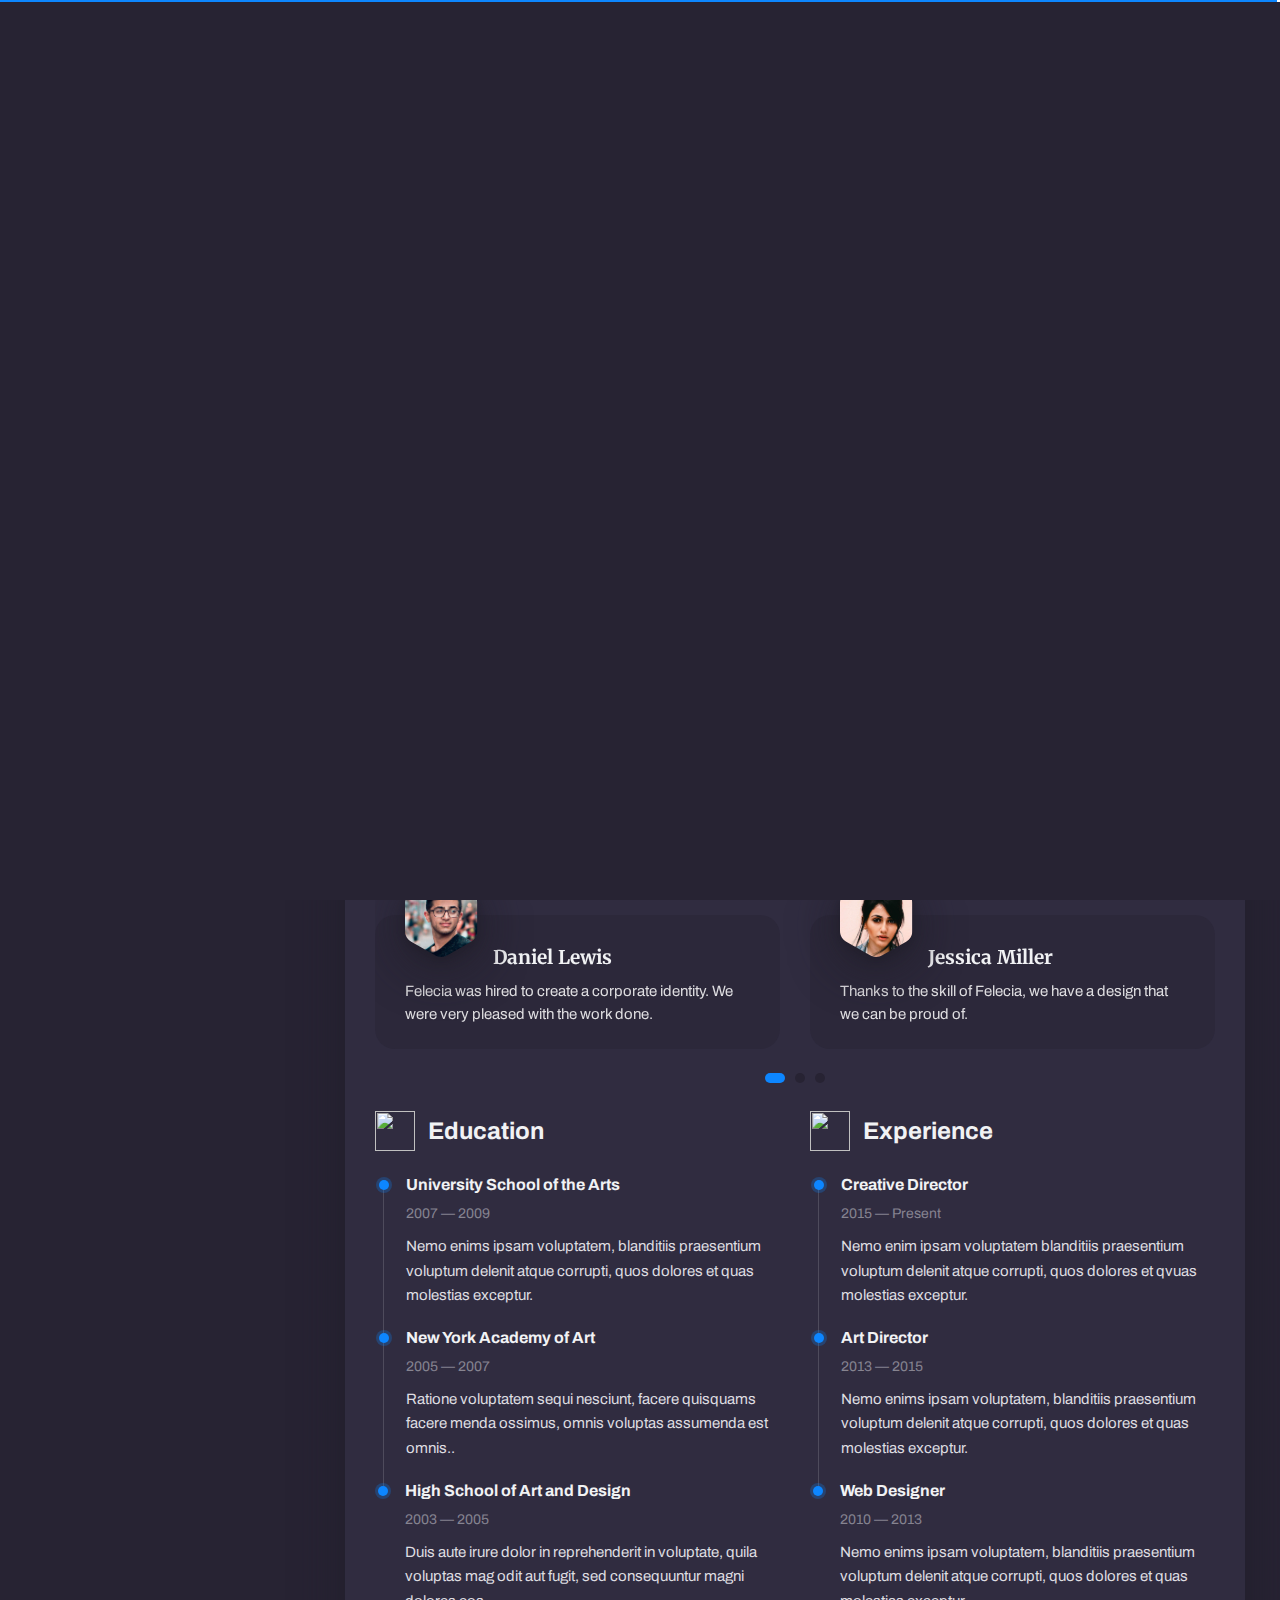
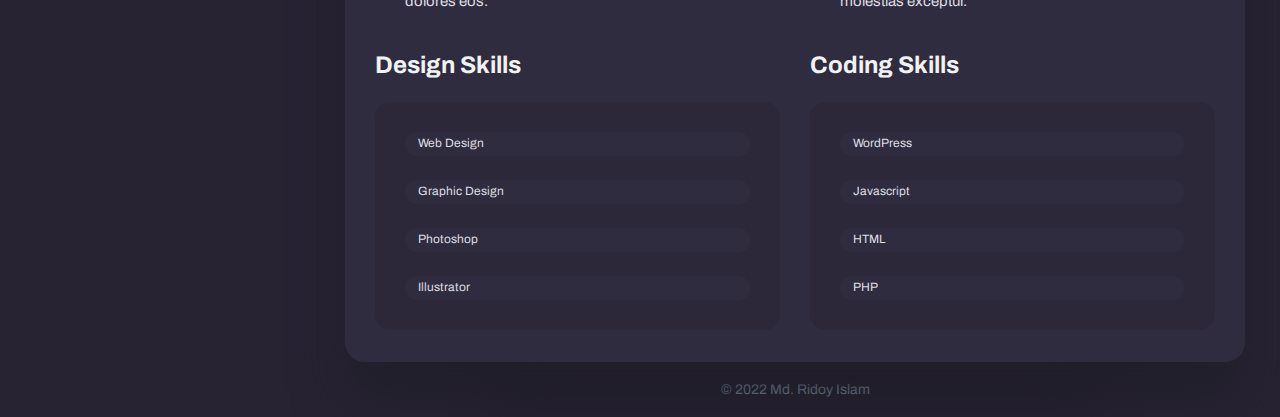
==== commit da9397f2: "Experience & Education Added" ====
--- a/index.html
+++ b/index.html
@@ -87,7 +87,7 @@
 				<!-- Content -->
 		        <div class="col-12 col-md-12 col-xl-9">
 				    <div class="box shadow pb-0">
-					    <!-- Menu -->
+					    <!-- Menu 
 					    <div class="circle-menu">
 						    <div class="hamburger">
                                 <div class="line"></div>
@@ -103,7 +103,7 @@
                                 <li class="nav__item"><a href="blog.html">Blog</a></li>
                                 <li class="nav__item"><a href="contact.html">Contact</a></li>
                             </ul>
-						</div>
+						</div> -->
 						
 					    <!-- About -->
 						<div class="pb-0 pb-sm-2">
@@ -143,8 +143,8 @@
 								    <div class="case-item box box__second">
 								        <img class="case-item__icon" src="https://art-template.ru/vcard1/assets/icons/dark/icon-app.svg" alt="" />
 										<div>
-								            <h3 class="title title--h5">Mobile Apps</h3>
-									        <p class="case-item__caption">Professional development of applications for iOS and Android.</p>
+								            <h3 class="title title--h5">Responsive Design</h3>
+									        <p class="case-item__caption">Professional development of applications for Desktop, iOS and Android.</p>
 										</div>
 								   </div>
 								</div>
@@ -216,47 +216,143 @@
                                 <div class="swiper-pagination"></div>
                             </div>
 						</div>
-						
-						<!-- Clients -->
-						<div class="box-inner">
-						    <h2 class="title title--h3">Clients</h2>
-							
-							<div class="swiper-container js-carousel-clients">
-                                <div class="swiper-wrapper">
-								    <!-- Item client -->
-                                    <div class="swiper-slide">
-									    <a href="#"><img src="https://art-template.ru/vcard1/assets/img/logo-partner-white.svg" alt="Logo" /></a>
-									</div>
-									
-								    <!-- Item client -->
-                                    <div class="swiper-slide">
-									    <a href="#"><img src="https://art-template.ru/vcard1/assets/img/logo-partner-white.svg" alt="Logo" /></a>
-									</div>
-
-								    <!-- Item client -->
-                                    <div class="swiper-slide">
-									    <a href="#"><img src="https://art-template.ru/vcard1/assets/img/logo-partner-white.svg" alt="Logo" /></a>
-									</div>
-
-								    <!-- Item client -->
-                                    <div class="swiper-slide">
-									    <a href="#"><img src="https://art-template.ru/vcard1/assets/img/logo-partner-white.svg" alt="Logo" /></a>
-									</div>
-									
-								    <!-- Item client -->
-                                    <div class="swiper-slide">
-									    <a href="#"><img src="https://art-template.ru/vcard1/assets/img/logo-partner-white.svg" alt="Logo" /></a>
-									</div>
-									
-									<!-- Item client -->
-                                    <div class="swiper-slide">
-									    <a href="#"><img src="https://art-template.ru/vcard1/assets/img/logo-partner-white.svg" alt="Logo" /></a>
-									</div>
-								</div>
-								
-								<div class="swiper-pagination"></div>
+
+						<!-- Experience -->
+						<div class="pb-0">
+							<div class="row">
+							    <div class="col-12 col-lg-6">
+								    <h2 class="title title--h3"><img class="title-icon" src="https://art-template.ru/vcard1/assets/icons/dark/icon-education.svg" alt="" /> Education</h2>
+									<div class="timeline">
+									    <!-- Item -->
+									    <article class="timeline__item">
+									        <h5 class="title title--h5 timeline__title">University School of the Arts</h5>
+										    <span class="timeline__period">2007 — 2009</span>
+										    <p class="timeline__description">Nemo enims ipsam voluptatem, blanditiis praesentium voluptum delenit atque corrupti, quos dolores et quas molestias exceptur.</p>
+										</article>
+                                        
+										<!-- Item -->
+									    <article class="timeline__item">
+									        <h5 class="title title--h5 timeline__title">New York Academy of Art</h5>
+										    <span class="timeline__period">2005 — 2007</span>
+										    <p class="timeline__description">Ratione voluptatem sequi nesciunt, facere quisquams facere menda ossimus, omnis voluptas assumenda est omnis..</p>
+										</article>
+                                        
+										<!-- Item -->
+									    <article class="timeline__item">
+									        <h5 class="title title--h5 timeline__title">High School of Art and Design</h5>
+										    <span class="timeline__period">2003 — 2005</span>
+										    <p class="timeline__description">Duis aute irure dolor in reprehenderit in voluptate, quila voluptas  mag odit aut fugit, sed consequuntur magni dolores eos.</p>
+										</article>
+									</div>	
+								</div>
+								
+							    <div class="col-12 col-lg-6">
+								    <h2 class="title title--h3"><img class="title-icon" src="https://art-template.ru/vcard1/assets/icons/dark/icon-experience.svg" alt="" /> Experience</h2>
+									<div class="timeline">
+									    <!-- Item -->
+									    <article class="timeline__item">
+									        <h5 class="title title--h5 timeline__title">Creative Director</h5>
+										    <span class="timeline__period">2015 — Present</span>
+										    <p class="timeline__description">Nemo enim ipsam voluptatem blanditiis praesentium voluptum delenit atque corrupti, quos dolores et qvuas molestias exceptur.</p>
+										</article>
+                                        
+										<!-- Item -->
+									    <article class="timeline__item">
+									        <h5 class="title title--h5 timeline__title">Art Director</h5>
+										    <span class="timeline__period">2013 — 2015</span>
+										    <p class="timeline__description">Nemo enims ipsam voluptatem, blanditiis praesentium voluptum delenit atque corrupti, quos dolores et quas molestias exceptur.</p>
+										</article>
+                                        
+										<!-- Item -->
+									    <article class="timeline__item">
+									        <h5 class="title title--h5 timeline__title">Web Designer</h5>
+										    <span class="timeline__period">2010 — 2013</span>
+										    <p class="timeline__description">Nemo enims ipsam voluptatem, blanditiis praesentium voluptum delenit atque corrupti, quos dolores et quas molestias exceptur.</p>
+										</article>
+									</div>
+								</div>
 							</div>
 						</div>
+
+						<!-- Skills -->
+						<div class="box-inner box-inner--rounded">
+						    <div class="row">
+							    <div class="col-12 col-lg-6">
+						            <h2 class="title title--h3">Design Skills</h2>
+									<div class="box box__second">
+									    <!-- Progress -->
+									    <div class="progress">
+                                            <div class="progress-bar" role="progressbar" aria-valuenow="80" aria-valuemin="0" aria-valuemax="100">
+											    <div class="progress-text"><span>Web Design</span><span>80%</span></div>
+											</div>
+											<div class="progress-text"><span>Web Design</span></div>
+                                        </div>
+										
+									    <!-- Progress -->
+									    <div class="progress">
+                                            <div class="progress-bar" role="progressbar" aria-valuenow="75" aria-valuemin="0" aria-valuemax="100">
+											    <div class="progress-text"><span>Graphic Design</span><span>75%</span></div>
+											</div>
+											<div class="progress-text"><span>Graphic Design</span></div>
+                                        </div>
+										
+									    <!-- Progress -->
+									    <div class="progress">
+                                            <div class="progress-bar" role="progressbar" aria-valuenow="90" aria-valuemin="0" aria-valuemax="100">
+											    <div class="progress-text"><span>Photoshop</span><span>90%</span></div>
+											</div>
+											<div class="progress-text"><span>Photoshop</span></div>
+                                        </div>
+										
+									    <!-- Progress -->
+									    <div class="progress">
+                                            <div class="progress-bar" role="progressbar" aria-valuenow="50" aria-valuemin="0" aria-valuemax="100">
+											    <div class="progress-text"><span>Illustrator</span><span>50%</span></div>
+											</div>
+											<div class="progress-text"><span>Illustrator</span></div>
+                                        </div>
+									</div>
+                                </div>
+								
+							    <div class="col-12 col-lg-6 mt-4 mt-lg-0">
+						            <h2 class="title title--h3">Coding Skills</h2>
+									<div class="box box__second">
+									    <!-- Progress -->
+									    <div class="progress">
+                                            <div class="progress-bar" role="progressbar" aria-valuenow="70" aria-valuemin="0" aria-valuemax="100">
+											    <div class="progress-text"><span>WordPress</span><span>70%</span></div>
+											</div>
+											<div class="progress-text"><span>WordPress</span></div>
+                                        </div>
+										
+									    <!-- Progress -->
+									    <div class="progress">
+                                            <div class="progress-bar" role="progressbar" aria-valuenow="70" aria-valuemin="0" aria-valuemax="100">
+											    <div class="progress-text"><span>Javascript</span><span>70%</span></div>
+											</div>
+											<div class="progress-text"><span>Javascript</span></div>
+                                        </div>
+										
+									    <!-- Progress -->
+									    <div class="progress">
+                                            <div class="progress-bar" role="progressbar" aria-valuenow="100" aria-valuemin="0" aria-valuemax="100">
+											    <div class="progress-text"><span>HTML</span><span>100%</span></div>
+											</div>
+											<div class="progress-text"><span>HTML</span></div>
+                                        </div>
+										
+									    <!-- Progress -->
+									    <div class="progress">
+                                            <div class="progress-bar" role="progressbar" aria-valuenow="30" aria-valuemin="0" aria-valuemax="100">
+											    <div class="progress-text"><span>PHP</span><span>30%</span></div>
+											</div>
+											<div class="progress-text"><span>PHP</span></div>
+                                        </div>
+									</div>
+                                </div>
+							</div>
+						</div>
+
 					</div>
 					
 					<!-- Footer -->
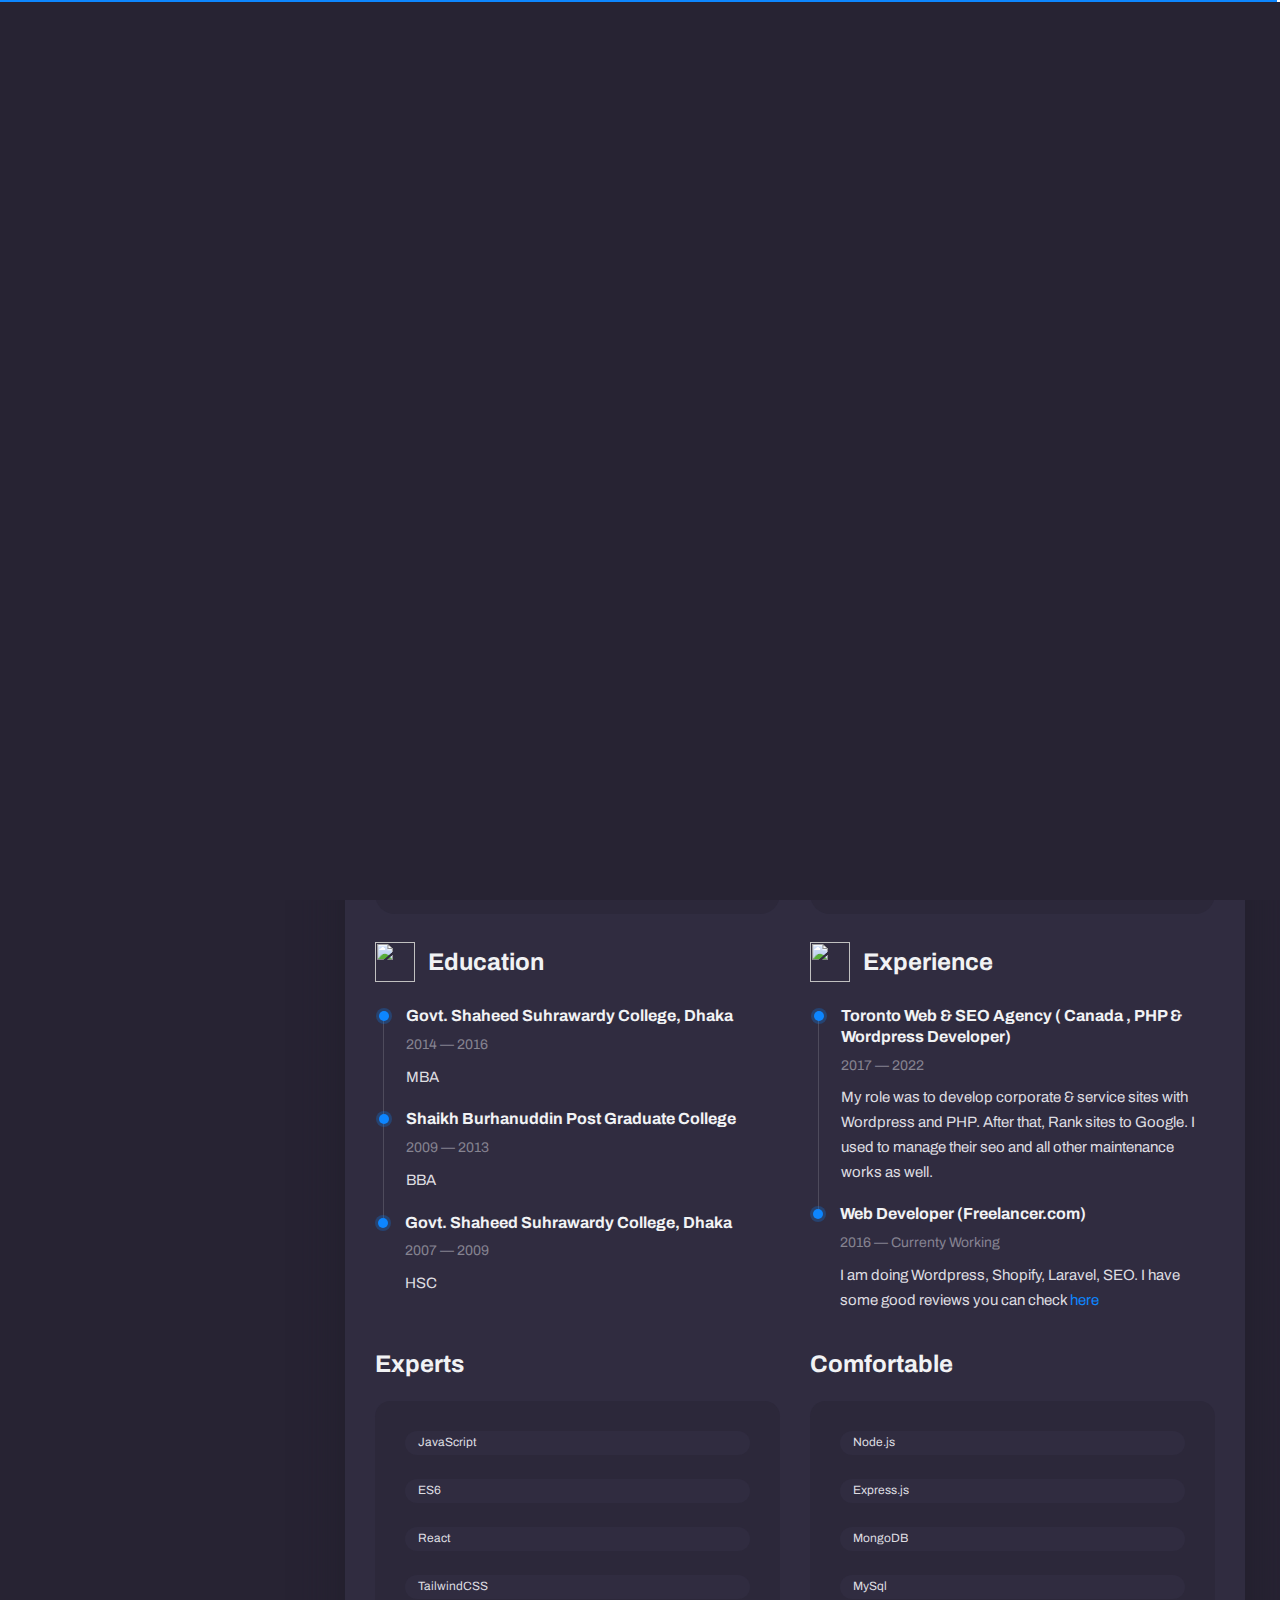
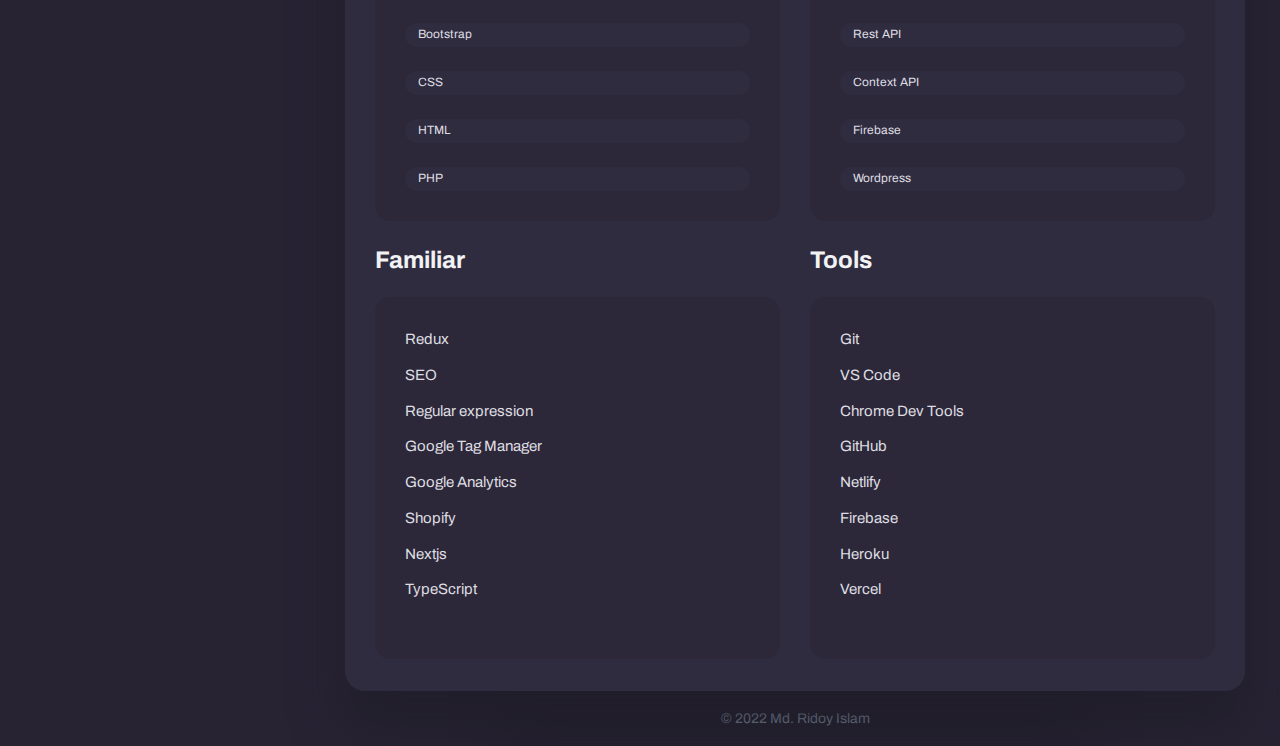
==== commit e5aaf0a3: "ready to view" ====
--- a/index.html
+++ b/index.html
@@ -50,12 +50,13 @@
                         </svg>
 						<div class="text-center">
 						    <h3 class="title title--h3 sidebar__user-name"><span class="weight--500">Ridoy</span> Islam</h3>
-							<div class="badge badge--dark">Web Applicaiton Developer</div>
+							<div class="badge badge--dark">Javascript Developer</div>
 							
 							<!-- Social -->
 		                    <div class="social">
 		                        <a class="social__link" href="https://www.facebook.com/RidoyIslamm"><i class="font-icon icon-facebook"></i></a>
 		                        <a class="social__link" href="https://twitter.com/hridoy4t"><i class="font-icon icon-twitter"></i></a>
+								<a class="social__link" href="https://www.linkedin.com/in/riody/"><i class="font-icon icon-linkedin2"></i></a>
 		                        <a class="social__link" href="https://github.com/hridoy-islam"><i class="font-icon icon-github"></i></a>
 		                    </div>
 						</div>
@@ -79,7 +80,7 @@
 							    </li> -->
 					        </ul>
 							
-							<a class="btn" href="#"><i class="font-icon icon-download"></i> Download CV</a>
+							<a class="btn" href="https://drive.google.com/file/d/187XnI-YUszNOcs65qMElb6pyir4NArn1/view?usp=sharing"><i class="font-icon icon-download"></i> Download Resume</a>
 						</div>
 					</div>	
 		        </aside>
@@ -137,28 +138,6 @@
 										</div>
 									</div>
 								</div>
-								
-								<!-- Case Item -->
-								<div class="col-12 col-lg-6">
-								    <div class="case-item box box__second">
-								        <img class="case-item__icon" src="https://art-template.ru/vcard1/assets/icons/dark/icon-app.svg" alt="" />
-										<div>
-								            <h3 class="title title--h5">Responsive Design</h3>
-									        <p class="case-item__caption">Professional development of applications for Desktop, iOS and Android.</p>
-										</div>
-								   </div>
-								</div>
-								
-								<!-- Case Item -->
-								<div class="col-12 col-lg-6">
-								    <div class="case-item box box__second">
-									    <img class="case-item__icon" src="https://art-template.ru/vcard1/assets/icons/dark/icon-photo.svg" alt="" />
-										<div>
-									        <h3 class="title title--h5">Photography</h3>
-										    <p class="case-item__caption">I make high-quality photos of any category at a professional level.</p>
-										</div>
-									</div>
-								</div>
 							</div>	
 						</div>
 						
@@ -175,30 +154,8 @@
                                                 <image xlink:href="assets/img/avatar-2.jpg" height="100%" width="100%" />
                                             </g>
                                         </svg>
-									    <h4 class="title title--h5">Daniel Lewis</h4>
-										<p class="review-item__caption">Felecia was hired to create a corporate identity. We were very pleased with the work done.</p>
-									</div>
-									
-									<!-- Item review -->
-                                    <div class="swiper-slide review-item">
-										<svg class="avatar avatar--80" viewBox="0 0 84 84">
-                                            <g class="avatar__hexagon">
-                                                <image xlink:href="assets/img/avatar-3.jpg" height="100%" width="100%" />
-                                            </g>
-                                        </svg>
-									    <h4 class="title title--h5">Jessica Miller</h4>
-										<p class="review-item__caption">Thanks to the skill of Felecia, we have a design that we can be proud of.</p>
-									</div>
-									
-									<!-- Item review -->
-                                    <div class="swiper-slide review-item">
-										<svg class="avatar avatar--80" viewBox="0 0 84 84">
-                                            <g class="avatar__hexagon">
-                                                <image xlink:href="assets/img/avatar-4.jpg" height="100%" width="100%" />
-                                            </g>
-                                        </svg>
-									    <h4 class="title title--h5">Tanya Ruiz</h4>
-										<p class="review-item__caption">Felecia was hired to create a corporate identity. We were very pleased with the work done.</p>
+									    <h4 class="title title--h5">Adrian B.</h4>
+										<p class="review-item__caption">he is so diligent and patient. very cost effective developer. i love working with him.</p>
 									</div>
 									
 									<!-- Item review -->
@@ -208,9 +165,11 @@
                                                 <image xlink:href="assets/img/avatar-5.jpg" height="100%" width="100%" />
                                             </g>
                                         </svg>
-									    <h4 class="title title--h5">Thomas Castro</h4>
-										<p class="review-item__caption">Thanks to the skill of Felecia, we have a design that we can be proud of.</p>
-									</div>
+									    <h4 class="title title--h5">Mohamad</h4>
+										<p class="review-item__caption">Ridoy is very talented and experienced. Did an amazing job on my sites. Always willing to help and give advise!! One of a kind. Thank you!.</p>
+									</div>
+									
+									
                                 </div>
     
                                 <div class="swiper-pagination"></div>
@@ -224,24 +183,20 @@
 								    <h2 class="title title--h3"><img class="title-icon" src="https://art-template.ru/vcard1/assets/icons/dark/icon-education.svg" alt="" /> Education</h2>
 									<div class="timeline">
 									    <!-- Item -->
+										<article class="timeline__item">
+									        <h5 class="title title--h5 timeline__title">Govt. Shaheed Suhrawardy College, Dhaka</h5>
+										    <span class="timeline__period">2014 — 2016</span>
+										    <p class="timeline__description">MBA</p>
+										</article>
 									    <article class="timeline__item">
-									        <h5 class="title title--h5 timeline__title">University School of the Arts</h5>
+									        <h5 class="title title--h5 timeline__title">Shaikh Burhanuddin Post Graduate College</h5>
+										    <span class="timeline__period">2009 — 2013</span>
+										    <p class="timeline__description">BBA</p>
+										</article>
+										<article class="timeline__item">
+									        <h5 class="title title--h5 timeline__title">Govt. Shaheed Suhrawardy College, Dhaka</h5>
 										    <span class="timeline__period">2007 — 2009</span>
-										    <p class="timeline__description">Nemo enims ipsam voluptatem, blanditiis praesentium voluptum delenit atque corrupti, quos dolores et quas molestias exceptur.</p>
-										</article>
-                                        
-										<!-- Item -->
-									    <article class="timeline__item">
-									        <h5 class="title title--h5 timeline__title">New York Academy of Art</h5>
-										    <span class="timeline__period">2005 — 2007</span>
-										    <p class="timeline__description">Ratione voluptatem sequi nesciunt, facere quisquams facere menda ossimus, omnis voluptas assumenda est omnis..</p>
-										</article>
-                                        
-										<!-- Item -->
-									    <article class="timeline__item">
-									        <h5 class="title title--h5 timeline__title">High School of Art and Design</h5>
-										    <span class="timeline__period">2003 — 2005</span>
-										    <p class="timeline__description">Duis aute irure dolor in reprehenderit in voluptate, quila voluptas  mag odit aut fugit, sed consequuntur magni dolores eos.</p>
+										    <p class="timeline__description">HSC</p>
 										</article>
 									</div>	
 								</div>
@@ -251,24 +206,21 @@
 									<div class="timeline">
 									    <!-- Item -->
 									    <article class="timeline__item">
-									        <h5 class="title title--h5 timeline__title">Creative Director</h5>
-										    <span class="timeline__period">2015 — Present</span>
-										    <p class="timeline__description">Nemo enim ipsam voluptatem blanditiis praesentium voluptum delenit atque corrupti, quos dolores et qvuas molestias exceptur.</p>
+									        <h5 class="title title--h5 timeline__title">Toronto Web & SEO Agency ( Canada , PHP & Wordpress Developer)</h5>
+										    <span class="timeline__period">2017 — 2022</span>
+										    <p class="timeline__description">My role was to develop corporate & service sites with Wordpress and PHP. After that,
+												Rank sites to Google. I used to manage their seo and all other maintenance works as
+												well.</p>
 										</article>
                                         
 										<!-- Item -->
 									    <article class="timeline__item">
-									        <h5 class="title title--h5 timeline__title">Art Director</h5>
-										    <span class="timeline__period">2013 — 2015</span>
-										    <p class="timeline__description">Nemo enims ipsam voluptatem, blanditiis praesentium voluptum delenit atque corrupti, quos dolores et quas molestias exceptur.</p>
+									        <h5 class="title title--h5 timeline__title">Web Developer (Freelancer.com)</h5>
+										    <span class="timeline__period">2016 — Currenty Working</span>
+										    <p class="timeline__description">I am doing Wordpress, Shopify, Laravel, SEO. I have some good reviews you can check <a href="https://www.freelancer.com/u/Ridoyi">here</a> </p>
 										</article>
                                         
-										<!-- Item -->
-									    <article class="timeline__item">
-									        <h5 class="title title--h5 timeline__title">Web Designer</h5>
-										    <span class="timeline__period">2010 — 2013</span>
-										    <p class="timeline__description">Nemo enims ipsam voluptatem, blanditiis praesentium voluptum delenit atque corrupti, quos dolores et quas molestias exceptur.</p>
-										</article>
+										
 									</div>
 								</div>
 							</div>
@@ -278,76 +230,162 @@
 						<div class="box-inner box-inner--rounded">
 						    <div class="row">
 							    <div class="col-12 col-lg-6">
-						            <h2 class="title title--h3">Design Skills</h2>
+						            <h2 class="title title--h3">Experts</h2>
+									
 									<div class="box box__second">
 									    <!-- Progress -->
 									    <div class="progress">
-                                            <div class="progress-bar" role="progressbar" aria-valuenow="80" aria-valuemin="0" aria-valuemax="100">
-											    <div class="progress-text"><span>Web Design</span><span>80%</span></div>
-											</div>
-											<div class="progress-text"><span>Web Design</span></div>
-                                        </div>
-										
-									    <!-- Progress -->
-									    <div class="progress">
-                                            <div class="progress-bar" role="progressbar" aria-valuenow="75" aria-valuemin="0" aria-valuemax="100">
-											    <div class="progress-text"><span>Graphic Design</span><span>75%</span></div>
-											</div>
-											<div class="progress-text"><span>Graphic Design</span></div>
-                                        </div>
-										
-									    <!-- Progress -->
-									    <div class="progress">
-                                            <div class="progress-bar" role="progressbar" aria-valuenow="90" aria-valuemin="0" aria-valuemax="100">
-											    <div class="progress-text"><span>Photoshop</span><span>90%</span></div>
-											</div>
-											<div class="progress-text"><span>Photoshop</span></div>
-                                        </div>
-										
-									    <!-- Progress -->
-									    <div class="progress">
-                                            <div class="progress-bar" role="progressbar" aria-valuenow="50" aria-valuemin="0" aria-valuemax="100">
-											    <div class="progress-text"><span>Illustrator</span><span>50%</span></div>
-											</div>
-											<div class="progress-text"><span>Illustrator</span></div>
+                                            <div class="progress-bar" role="progressbar" aria-valuenow="90" aria-valuemin="0" aria-valuemax="100">
+											    <div class="progress-text"><span>JavaScript</span><span>90%</span></div>
+											</div>
+											<div class="progress-text"><span>JavaScript</span></div>
+                                        </div>
+										
+									    <!-- Progress -->
+									    <div class="progress">
+                                            <div class="progress-bar" role="progressbar" aria-valuenow="85" aria-valuemin="0" aria-valuemax="100">
+											    <div class="progress-text"><span>ES6</span><span>85%</span></div>
+											</div>
+											<div class="progress-text"><span>ES6</span></div>
+                                        </div>
+										
+									    <!-- Progress -->
+									    <div class="progress">
+                                            <div class="progress-bar" role="progressbar" aria-valuenow="90" aria-valuemin="0" aria-valuemax="100">
+											    <div class="progress-text"><span>React</span><span>90%</span></div>
+											</div>
+											<div class="progress-text"><span>React</span></div>
+                                        </div>
+										
+									    <!-- Progress -->
+									    <div class="progress">
+                                            <div class="progress-bar" role="progressbar" aria-valuenow="90" aria-valuemin="0" aria-valuemax="100">
+											    <div class="progress-text"><span>TailwindCSS</span><span>90%</span></div>
+											</div>
+											<div class="progress-text"><span>TailwindCSS</span></div>
+                                        </div>
+										<!-- Progress -->
+									    <div class="progress">
+                                            <div class="progress-bar" role="progressbar" aria-valuenow="90" aria-valuemin="0" aria-valuemax="100">
+											    <div class="progress-text"><span>Bootstrap</span><span>90%</span></div>
+											</div>
+											<div class="progress-text"><span>Bootstrap</span></div>
+                                        </div>
+									    <!-- Progress -->
+									    <div class="progress">
+                                            <div class="progress-bar" role="progressbar" aria-valuenow="90" aria-valuemin="0" aria-valuemax="100">
+											    <div class="progress-text"><span>CSS</span><span>90%</span></div>
+											</div>
+											<div class="progress-text"><span>CSS</span></div>
+                                        </div>
+										
+									    <!-- Progress -->
+									    <div class="progress">
+                                            <div class="progress-bar" role="progressbar" aria-valuenow="100" aria-valuemin="0" aria-valuemax="100">
+											    <div class="progress-text"><span>HTML</span><span>100%</span></div>
+											</div>
+											<div class="progress-text"><span>HTML</span></div>
+                                        </div>
+										
+									    <!-- Progress -->
+									    <div class="progress">
+                                            <div class="progress-bar" role="progressbar" aria-valuenow="90" aria-valuemin="0" aria-valuemax="100">
+											    <div class="progress-text"><span>PHP</span><span>90%</span></div>
+											</div>
+											<div class="progress-text"><span>PHP</span></div>
                                         </div>
 									</div>
                                 </div>
 								
 							    <div class="col-12 col-lg-6 mt-4 mt-lg-0">
-						            <h2 class="title title--h3">Coding Skills</h2>
+									<h2 class="title title--h3">Comfortable</h2>
 									<div class="box box__second">
-									    <!-- Progress -->
-									    <div class="progress">
+										 <!-- Progress -->
+										 <div class="progress">
+                                            <div class="progress-bar" role="progressbar" aria-valuenow="90" aria-valuemin="0" aria-valuemax="100">
+											    <div class="progress-text"><span>Node.js</span><span>90%</span></div>
+											</div>
+											<div class="progress-text"><span>Node.js</span></div>
+                                        </div>
+										<!-- Progress -->
+										<div class="progress">
+                                            <div class="progress-bar" role="progressbar" aria-valuenow="95" aria-valuemin="0" aria-valuemax="100">
+											    <div class="progress-text"><span>Express.js</span><span>95%</span></div>
+											</div>
+											<div class="progress-text"><span>Express.js</span></div>
+                                        </div>
+										<!-- Progress -->
+										<div class="progress">
+                                            <div class="progress-bar" role="progressbar" aria-valuenow="80" aria-valuemin="0" aria-valuemax="100">
+											    <div class="progress-text"><span>MongoDB</span><span>80%</span></div>
+											</div>
+											<div class="progress-text"><span>MongoDB</span></div>
+                                        </div>
+										<!-- Progress -->
+										<div class="progress">
+                                            <div class="progress-bar" role="progressbar" aria-valuenow="80" aria-valuemin="0" aria-valuemax="100">
+											    <div class="progress-text"><span>MySql</span><span>80%</span></div>
+											</div>
+											<div class="progress-text"><span>MySql</span></div>
+                                        </div>
+										<!-- Progress -->
+										<div class="progress">
                                             <div class="progress-bar" role="progressbar" aria-valuenow="70" aria-valuemin="0" aria-valuemax="100">
-											    <div class="progress-text"><span>WordPress</span><span>70%</span></div>
-											</div>
-											<div class="progress-text"><span>WordPress</span></div>
-                                        </div>
-										
-									    <!-- Progress -->
-									    <div class="progress">
-                                            <div class="progress-bar" role="progressbar" aria-valuenow="70" aria-valuemin="0" aria-valuemax="100">
-											    <div class="progress-text"><span>Javascript</span><span>70%</span></div>
-											</div>
-											<div class="progress-text"><span>Javascript</span></div>
-                                        </div>
-										
-									    <!-- Progress -->
-									    <div class="progress">
-                                            <div class="progress-bar" role="progressbar" aria-valuenow="100" aria-valuemin="0" aria-valuemax="100">
-											    <div class="progress-text"><span>HTML</span><span>100%</span></div>
-											</div>
-											<div class="progress-text"><span>HTML</span></div>
-                                        </div>
-										
-									    <!-- Progress -->
-									    <div class="progress">
-                                            <div class="progress-bar" role="progressbar" aria-valuenow="30" aria-valuemin="0" aria-valuemax="100">
-											    <div class="progress-text"><span>PHP</span><span>30%</span></div>
-											</div>
-											<div class="progress-text"><span>PHP</span></div>
-                                        </div>
+											    <div class="progress-text"><span>Rest API</span><span>70%</span></div>
+											</div>
+											<div class="progress-text"><span>Rest API</span></div>
+                                        </div>
+										<!-- Progress -->
+										<div class="progress">
+                                            <div class="progress-bar" role="progressbar" aria-valuenow="85" aria-valuemin="0" aria-valuemax="100">
+											    <div class="progress-text"><span>Context API</span><span>85%</span></div>
+											</div>
+											<div class="progress-text"><span>Context API</span></div>
+                                        </div>
+										<!-- Progress -->
+										<div class="progress">
+                                            <div class="progress-bar" role="progressbar" aria-valuenow="90" aria-valuemin="0" aria-valuemax="100">
+											    <div class="progress-text"><span>Firebase</span><span>90%</span></div>
+											</div>
+											<div class="progress-text"><span>Firebase</span></div>
+                                        </div>
+										<!-- Progress -->
+										<div class="progress">
+                                            <div class="progress-bar" role="progressbar" aria-valuenow="95" aria-valuemin="0" aria-valuemax="100">
+											    <div class="progress-text"><span>Wordpress</span><span>95%</span></div>
+											</div>
+											<div class="progress-text"><span>Wordpress</span></div>
+                                        </div>
+									</div>
+                                </div>
+								<div class="col-12 col-lg-6 mt-4">
+									<h2 class="title title--h3">Familiar</h2>
+									<div class="box box__second">
+										<ul class="contacts-block">
+											<li class="contacts-block__item">Redux</li>
+											<li class="contacts-block__item">SEO</li>
+											<li class="contacts-block__item">Regular expression</li>
+											<li class="contacts-block__item">Google Tag Manager</li>
+											<li class="contacts-block__item">Google Analytics</li>
+											<li class="contacts-block__item">Shopify</li>
+											<li class="contacts-block__item">Nextjs</li>
+											<li class="contacts-block__item">TypeScript</li>
+										</ul>
+									</div>
+                                </div>
+								<div class="col-12 col-lg-6 mt-4">
+									<h2 class="title title--h3">Tools</h2>
+									<div class="box box__second">
+										<ul class="contacts-block">
+											<li class="contacts-block__item">Git</li>
+											<li class="contacts-block__item">VS Code</li>
+											<li class="contacts-block__item">Chrome Dev Tools</li>
+											<li class="contacts-block__item">GitHub</li>
+											<li class="contacts-block__item">Netlify</li>
+											<li class="contacts-block__item">Firebase</li>
+											<li class="contacts-block__item">Heroku</li>
+											<li class="contacts-block__item">Vercel</li>
+										</ul>
 									</div>
                                 </div>
 							</div>
@@ -379,7 +417,6 @@
 	<script src="assets/js/jquery-3.4.1.min.js"></script>
 	<script src="assets/js/plugins.min.js"></script>
     <script src="assets/js/common.js"></script>
-    
 	<script src="assets/demo/plugins-demo.js"></script>
 </body>
 </html>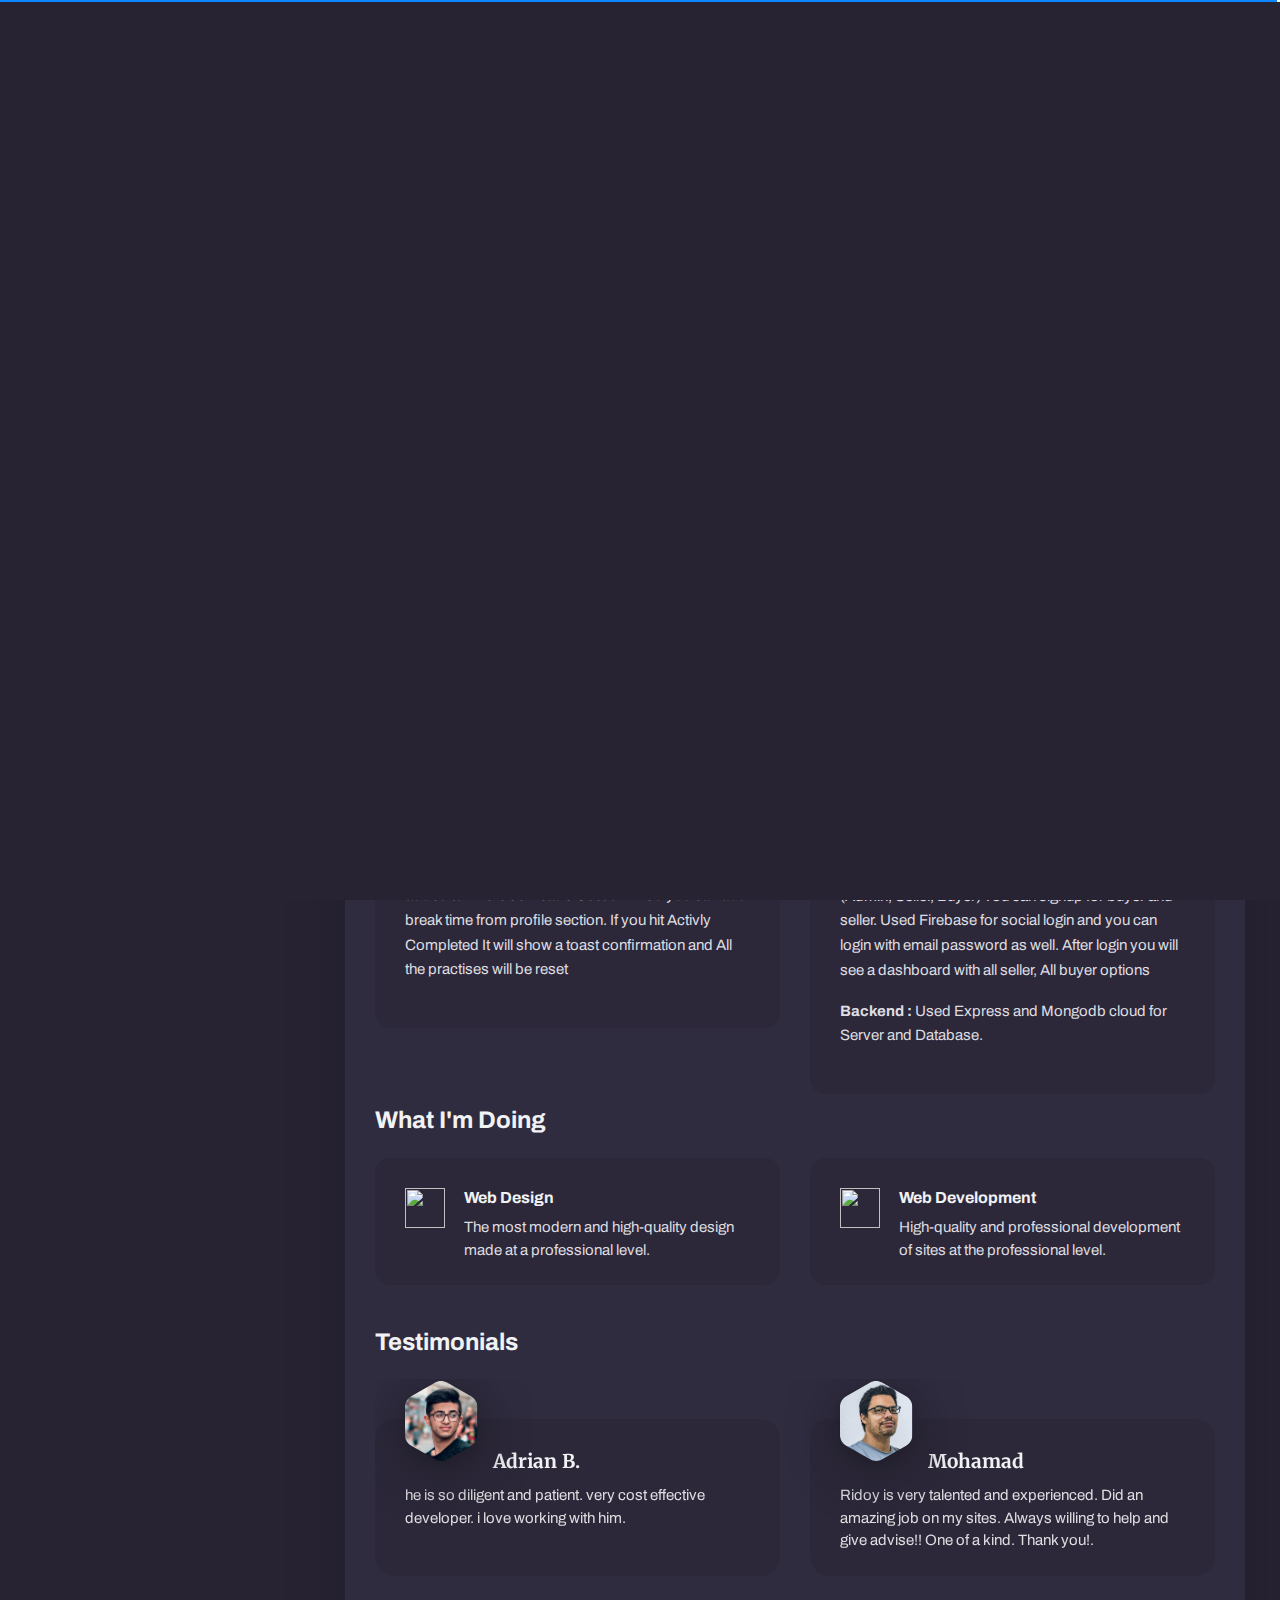
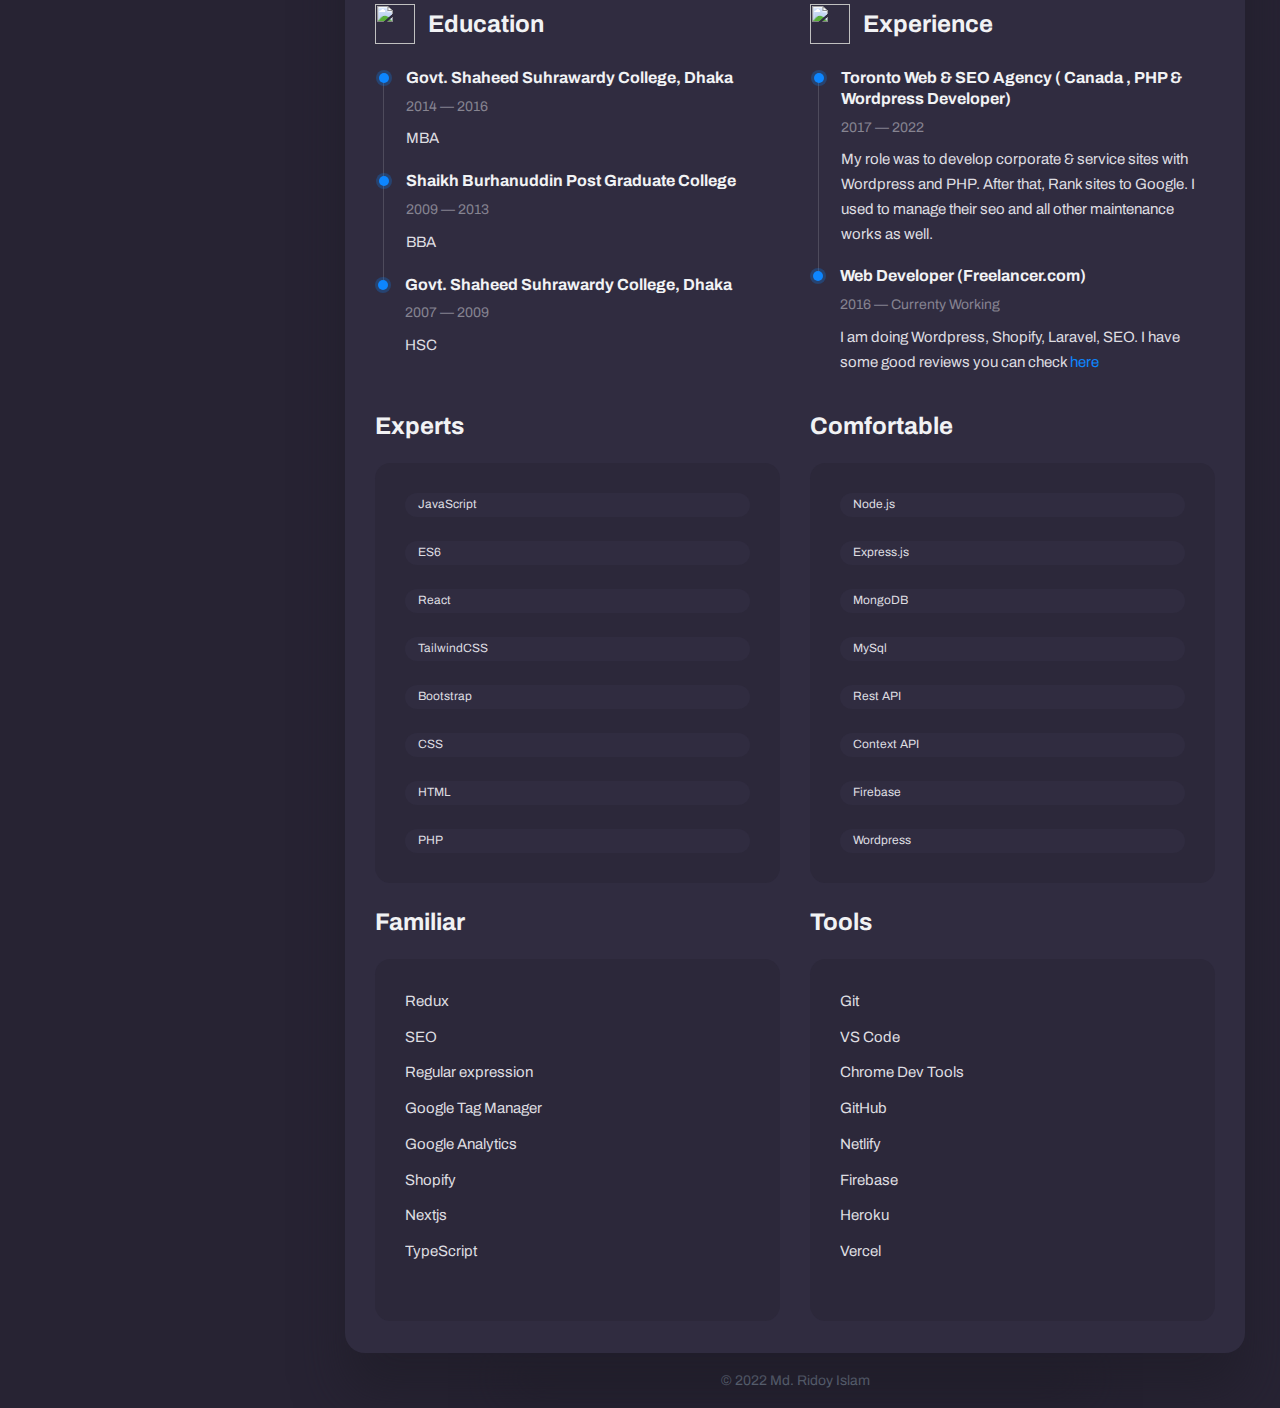
==== commit 4bfb687c: "project added" ====
--- a/index.html
+++ b/index.html
@@ -1,226 +1,291 @@
 <!DOCTYPE html>
 <html lang="en">
+
 <head>
-    <meta charset="utf-8" />
-    <title>Md. Ridoy Islam</title>
+	<meta charset="utf-8" />
+	<title>Md. Ridoy Islam - JavaScript Developer</title>
 
 	<!-- Meta Data -->
 	<meta http-equiv="X-UA-Compatible" content="IE=edge">
 	<meta name="viewport" content="width=device-width, initial-scale=1, shrink-to-fit=no">
-	<meta name="format-detection" content="telephone=no"/>
-    <meta name="format-detection" content="address=no"/>
-    <meta name="author" content="ArtTemplate" />
-    <meta name="description" content="vCard" />
+	<meta name="format-detection" content="telephone=no" />
+	<meta name="format-detection" content="address=no" />
+	<meta name="author" content="ArtTemplate" />
+	<meta name="description" content="vCard" />
 
 	<!-- Favicons -->
-	<link rel="apple-touch-icon" sizes="144x144" href="assets/images/favicons/apple-touch-icon-144x144.png">
-	<link rel="apple-touch-icon" sizes="114x114" href="assets/images/favicons/apple-touch-icon-114x114.png">
-	<link rel="apple-touch-icon" sizes="72x72" href="assets/images/favicons/apple-touch-icon-72x72.png">
-	<link rel="apple-touch-icon" sizes="57x57" href="assets/images/favicons/apple-touch-icon-57x57.png">
-	<link rel="shortcut icon" href="assets/images/favicons/favicon.png" type="image/png">
-
-    <!-- Styles -->
-	<link rel="stylesheet" type="text/css" href="assets/styles/style.css"/>
-    <link rel="stylesheet" type="text/css" href="assets/styles/style-dark.css"/>
-	<link rel="stylesheet" type="text/css" href="assets/demo/style-demo.css"/>
-	
+	<link rel="apple-touch-icon" sizes="144x144" href="assets/images/favicons/my.png">
+	<link rel="apple-touch-icon" sizes="114x114" href="assets/images/favicons/my.png">
+	<link rel="apple-touch-icon" sizes="72x72" href="assets/images/favicons/my.png">
+	<link rel="apple-touch-icon" sizes="57x57" href="assets/images/favicons/my.png">
+	<link rel="shortcut icon" href="assets/images/favicons/my.png" type="image/png">
+
+	<!-- Styles -->
+	<link rel="stylesheet" type="text/css" href="assets/styles/style.css" />
+	<link rel="stylesheet" type="text/css" href="assets/styles/style-dark.css" />
+	<link rel="stylesheet" type="text/css" href="assets/demo/style-demo.css" />
+
 </head>
+
 <body class="bg-triangles">
-    <!-- Preloader -->
-    <div class="preloader">
-	    <div class="preloader__wrap">
-		    <div class="circle-pulse">
-                <div class="circle-pulse__1"></div>
-                <div class="circle-pulse__2"></div>
-            </div>
-		    <div class="preloader__progress"><span></span></div>
+	<!-- Preloader -->
+	<div class="preloader">
+		<div class="preloader__wrap">
+			<div class="circle-pulse">
+				<div class="circle-pulse__1"></div>
+				<div class="circle-pulse__2"></div>
+			</div>
+			<div class="preloader__progress"><span></span></div>
 		</div>
 	</div>
 
-    <main class="main">
-	    <div class="container gutter-top">
-		    <div class="row sticky-parent">
-			    <!-- Sidebar -->
-                <aside class="col-12 col-md-12 col-xl-3">
-				    <div class="sidebar box shadow pb-0 sticky-column">
+	<main class="main">
+		<div class="container gutter-top">
+			<div class="row sticky-parent">
+				<!-- Sidebar -->
+				<aside class="col-12 col-md-12 col-xl-3">
+					<div class="sidebar box shadow pb-0 sticky-column">
 						<svg class="avatar avatar--180" viewBox="0 0 188 188">
-                            <g class="avatar__box">
-                                <image xlink:href="assets/img/ridoy.png" height="100%" width="100%" />
-                            </g>
-                        </svg>
+							<g class="avatar__box">
+								<image xlink:href="assets/img/ridoy.png" height="100%" width="100%" />
+							</g>
+						</svg>
 						<div class="text-center">
-						    <h3 class="title title--h3 sidebar__user-name"><span class="weight--500">Ridoy</span> Islam</h3>
+							<h3 class="title title--h3 sidebar__user-name"><span class="weight--500">Ridoy</span> Islam
+							</h3>
 							<div class="badge badge--dark">Javascript Developer</div>
-							
+
 							<!-- Social -->
-		                    <div class="social">
-		                        <a class="social__link" href="https://www.facebook.com/RidoyIslamm"><i class="font-icon icon-facebook"></i></a>
-		                        <a class="social__link" href="https://twitter.com/hridoy4t"><i class="font-icon icon-twitter"></i></a>
-								<a class="social__link" href="https://www.linkedin.com/in/riody/"><i class="font-icon icon-linkedin2"></i></a>
-		                        <a class="social__link" href="https://github.com/hridoy-islam"><i class="font-icon icon-github"></i></a>
-		                    </div>
-						</div>
-						
+							<div class="social">
+								<a class="social__link" href="https://www.facebook.com/RidoyIslamm"><i
+										class="font-icon icon-facebook"></i></a>
+								<a class="social__link" href="https://twitter.com/hridoy4t"><i
+										class="font-icon icon-twitter"></i></a>
+								<a class="social__link" href="https://www.linkedin.com/in/riody/"><i
+										class="font-icon icon-linkedin2"></i></a>
+								<a class="social__link" href="https://github.com/hridoy-islam"><i
+										class="font-icon icon-github"></i></a>
+							</div>
+						</div>
+
 						<div class="sidebar__info box-inner">
-		                    <ul class="contacts-block">
-					            <li class="contacts-block__item" data-toggle="tooltip" data-placement="top" title="Birthday">
-							        <i class="font-icon icon-calendar"></i>October 4, 1992
-							    </li>
-						        <li class="contacts-block__item" data-toggle="tooltip" data-placement="top" title="Address">
-							        <i class="font-icon icon-location"></i>Dhaka, Bangladesh
-							    </li>
-						        <li class="contacts-block__item" data-toggle="tooltip" data-placement="top" title="E-mail">
-							        <a href="mailto:hridoy4t@gmail.com"><i class="font-icon icon-envelope"></i>hridoy4t@gmail.com</a>
-							    </li>
-						        <li class="contacts-block__item" data-toggle="tooltip" data-placement="top" title="Phone">
-							        <i class="font-icon icon-phone"></i>+01675792314
-							    </li>
-						        <!-- <li class="contacts-block__item" data-toggle="tooltip" data-placement="top" title="Skype">
+							<ul class="contacts-block">
+								<li class="contacts-block__item" data-toggle="tooltip" data-placement="top"
+									title="Birthday">
+									<i class="font-icon icon-calendar"></i>October 4, 1992
+								</li>
+								<li class="contacts-block__item" data-toggle="tooltip" data-placement="top"
+									title="Address">
+									<i class="font-icon icon-location"></i>Dhaka, Bangladesh
+								</li>
+								<li class="contacts-block__item" data-toggle="tooltip" data-placement="top"
+									title="E-mail">
+									<a href="mailto:hridoy4t@gmail.com"><i
+											class="font-icon icon-envelope"></i>hridoy4t@gmail.com</a>
+								</li>
+								<li class="contacts-block__item" data-toggle="tooltip" data-placement="top"
+									title="Phone">
+									<i class="font-icon icon-phone"></i>+01675792314
+								</li>
+								<!-- <li class="contacts-block__item" data-toggle="tooltip" data-placement="top" title="Skype">
 							        <a href="skype:skype-example"><i class="font-icon icon-skype"></i>Felecia_Brown</a>
 							    </li> -->
-					        </ul>
-							
-							<a class="btn" href="https://drive.google.com/file/d/187XnI-YUszNOcs65qMElb6pyir4NArn1/view?usp=sharing"><i class="font-icon icon-download"></i> Download Resume</a>
-						</div>
-					</div>	
-		        </aside>
-		        
+							</ul>
+
+							<a class="btn"
+								href="https://drive.google.com/file/d/187XnI-YUszNOcs65qMElb6pyir4NArn1/view?usp=sharing"><i
+									class="font-icon icon-download"></i> Download Resume</a>
+						</div>
+					</div>
+				</aside>
+
 				<!-- Content -->
-		        <div class="col-12 col-md-12 col-xl-9">
-				    <div class="box shadow pb-0">
-					    <!-- Menu 
-					    <div class="circle-menu">
-						    <div class="hamburger">
-                                <div class="line"></div>
-                                <div class="line"></div>
-                                <div class="line"></div>
-                            </div>
-						</div>
-						<div class="inner-menu js-menu">
-						    <ul class="nav">
-                                <li class="nav__item"><a class="active" href="about.html">About</a></li>
-								<li class="nav__item"><a href="resume.html">Resume</a></li>
-                                <li class="nav__item"><a href="portfolio.html">Portfolio</a></li>
-                                <li class="nav__item"><a href="blog.html">Blog</a></li>
-                                <li class="nav__item"><a href="contact.html">Contact</a></li>
-                            </ul>
-						</div> -->
-						
-					    <!-- About -->
+				<div class="col-12 col-md-12 col-xl-9">
+					<div class="box shadow pb-0">
+						<!-- About -->
 						<div class="pb-0 pb-sm-2">
-		                    <h1 class="title title--h1 first-title title__separate">About Me</h1>
-						    <p>I am Ridoy from Bangladesh. Completed my graduation and Right Now Working I am a full time professional freelancer. I love to play with websites and search engine.</p>
-                            <p>My job is to build your website so that it is functional and user-friendly but at the same time attractive. Moreover, I add personal touch to your product and make sure that is eye-catching and easy to use. My aim is to bring across your message and identity in the most creative way. I created web design for many famous brand companies.</p>
-					    </div>
-						
+							<h1 class="title title--h1 first-title title__separate">About Me</h1>
+							<p>I am Ridoy from Bangladesh. Completed my graduation and Right Now Working I am a full
+								time professional Web Developer. I love to play with JS, React, Nodejs, Express, Redux, MongoDB, MySql, TailwindCSS, Nextjs, Socket.io, TypeScript Wordpress. Everyday I try to learn new things and explore new Technologies.</p>
+							<p>My job is to build your website so that it is functional and user-friendly but at the
+								same time attractive. Moreover, I add personal touch to your product and make sure that
+								is eye-catching and easy to use. My aim is to bring across your message and identity in
+								the most creative way. I created web design for many famous brand companies.</p>
+						</div>
+
+						<!-- Projects -->
+						<div class="box-inner pb-0">
+							<h2 class="title title--h3">Projects</h2>
+							<div class="row">
+								<!-- Project Item -->
+								<div class="col-12 col-lg-6">
+									<div class="box box__second">
+										<img class="" src="assets/img/dadclub.png" alt="" />
+										<h1 class="title title--h5 mt-4">Fitness Club Practice - <a
+												href="https://dadaclub.netlify.app/">Live Link</a> | <a
+												href="https://github.com/hridoy-islam/dadaclub">Github Link</a></h1>
+										<p><b>Technologies Used :</b> react, react-toastify, react-fontawesome</p>
+										<p><b>Description : </b>Go to practise list and select your items by clicking Add to list. Practise Time will be added to Exercise Details Section. Also you can add break time from profile section. If you hit Activly Completed It will show a toast confirmation and All the practises will be reset</p>
+									</div>
+								</div>
+								<!-- Project Item -->
+								<div class="col-12 col-lg-6">
+									<div class="box box__second">
+										<img class="" src="assets/img/happymart.png" alt="" />
+										<h1 class="title title--h5 mt-4">HappyMart - Motobike Buy Sell Marketplace - <a
+												href="https://happymart-38799.web.app/">Frontend Link</a> | <a
+												href="https://happymart.vercel.app/">Backend Link</a> | 
+												<a
+												href="https://github.com/hridoy-islam/happymartclient">Frontend Code</a>
+												|
+												<a
+												href="https://github.com/hridoy-islam/happymartserver">Backend Code</a>
+											
+											
+											</h1>
+
+										<p><b>Technologies Used :</b> react, react-router, react-hot-toast, react-icons, firebase, TailwindCSS, daisyUI</p>
+										<p><b>Frontend : </b>Here I have 3 types role based user. (Admin, Seller, Buyer) You can signup for buyer and seller. Used Firebase for social login and you can login with email password as well. After login you will see a dashboard with all seller, All buyer options</p>
+										<p><b>Backend : </b>Used Express and Mongodb cloud for Server and Database.</p>
+									</div>
+								</div>
+							</div>
+						</div>
+
+
+
 						<!-- What -->
 						<div class="box-inner pb-0">
-						    <h2 class="title title--h3">What I'm Doing</h2>
+							<h2 class="title title--h3">What I'm Doing</h2>
 							<div class="row">
-							    <!-- Case Item -->
-							    <div class="col-12 col-lg-6">
-							        <div class="case-item box box__second">
-									    <img class="case-item__icon" src="https://art-template.ru/vcard1/assets/icons/dark/icon-design.svg" alt="" />
+								<!-- Case Item -->
+								<div class="col-12 col-lg-6">
+									<div class="case-item box box__second">
+										<img class="case-item__icon"
+											src="https://art-template.ru/vcard1/assets/icons/dark/icon-design.svg"
+											alt="" />
 										<div>
-									        <h3 class="title title--h5">Web Design</h3>
-										    <p class="case-item__caption">The most modern and high-quality design made at a professional level.</p>
-										</div>	
-									</div>
-								</div>
-								
+											<h3 class="title title--h5">Web Design</h3>
+											<p class="case-item__caption">The most modern and high-quality design made
+												at a professional level.</p>
+										</div>
+									</div>
+								</div>
+
 								<!-- Case Item -->
 								<div class="col-12 col-lg-6">
-							        <div class="case-item box box__second">
-									    <img class="case-item__icon" src="https://art-template.ru/vcard1/assets/icons/dark/icon-dev.svg" alt="" />
+									<div class="case-item box box__second">
+										<img class="case-item__icon"
+											src="https://art-template.ru/vcard1/assets/icons/dark/icon-dev.svg"
+											alt="" />
 										<div>
-									        <h3 class="title title--h5">Web Development</h3>
-										    <p class="case-item__caption">High-quality and professional development of sites at the professional level.</p>
-										</div>
-									</div>
-								</div>
-							</div>	
-						</div>
-						
+											<h3 class="title title--h5">Web Development</h3>
+											<p class="case-item__caption">High-quality and professional development of
+												sites at the professional level.</p>
+										</div>
+									</div>
+								</div>
+							</div>
+						</div>
+
 						<!-- Testimonials -->
 						<div class="box-inner">
-						    <h2 class="title title--h3">Testimonials</h2>
-						
-						    <div class="swiper-container js-carousel-review">
-                                <div class="swiper-wrapper">
-								    <!-- Item review -->
-                                    <div class="swiper-slide review-item">
+							<h2 class="title title--h3">Testimonials</h2>
+
+							<div class="swiper-container js-carousel-review">
+								<div class="swiper-wrapper">
+									<!-- Item review -->
+									<div class="swiper-slide review-item">
 										<svg class="avatar avatar--80" viewBox="0 0 84 84">
-                                            <g class="avatar__hexagon">
-                                                <image xlink:href="assets/img/avatar-2.jpg" height="100%" width="100%" />
-                                            </g>
-                                        </svg>
-									    <h4 class="title title--h5">Adrian B.</h4>
-										<p class="review-item__caption">he is so diligent and patient. very cost effective developer. i love working with him.</p>
-									</div>
-									
+											<g class="avatar__hexagon">
+												<image xlink:href="assets/img/avatar-2.jpg" height="100%"
+													width="100%" />
+											</g>
+										</svg>
+										<h4 class="title title--h5">Adrian B.</h4>
+										<p class="review-item__caption">he is so diligent and patient. very cost
+											effective developer. i love working with him.</p>
+									</div>
+
 									<!-- Item review -->
-                                    <div class="swiper-slide review-item">
+									<div class="swiper-slide review-item">
 										<svg class="avatar avatar--80" viewBox="0 0 84 84">
-                                            <g class="avatar__hexagon">
-                                                <image xlink:href="assets/img/avatar-5.jpg" height="100%" width="100%" />
-                                            </g>
-                                        </svg>
-									    <h4 class="title title--h5">Mohamad</h4>
-										<p class="review-item__caption">Ridoy is very talented and experienced. Did an amazing job on my sites. Always willing to help and give advise!! One of a kind. Thank you!.</p>
-									</div>
-									
-									
-                                </div>
-    
-                                <div class="swiper-pagination"></div>
-                            </div>
+											<g class="avatar__hexagon">
+												<image xlink:href="assets/img/avatar-5.jpg" height="100%"
+													width="100%" />
+											</g>
+										</svg>
+										<h4 class="title title--h5">Mohamad</h4>
+										<p class="review-item__caption">Ridoy is very talented and experienced. Did an
+											amazing job on my sites. Always willing to help and give advise!! One of a
+											kind. Thank you!.</p>
+									</div>
+
+
+								</div>
+
+								<div class="swiper-pagination"></div>
+							</div>
 						</div>
 
 						<!-- Experience -->
 						<div class="pb-0">
 							<div class="row">
-							    <div class="col-12 col-lg-6">
-								    <h2 class="title title--h3"><img class="title-icon" src="https://art-template.ru/vcard1/assets/icons/dark/icon-education.svg" alt="" /> Education</h2>
+								<div class="col-12 col-lg-6">
+									<h2 class="title title--h3"><img class="title-icon"
+											src="https://art-template.ru/vcard1/assets/icons/dark/icon-education.svg"
+											alt="" /> Education</h2>
 									<div class="timeline">
-									    <!-- Item -->
+										<!-- Item -->
 										<article class="timeline__item">
-									        <h5 class="title title--h5 timeline__title">Govt. Shaheed Suhrawardy College, Dhaka</h5>
-										    <span class="timeline__period">2014 — 2016</span>
-										    <p class="timeline__description">MBA</p>
-										</article>
-									    <article class="timeline__item">
-									        <h5 class="title title--h5 timeline__title">Shaikh Burhanuddin Post Graduate College</h5>
-										    <span class="timeline__period">2009 — 2013</span>
-										    <p class="timeline__description">BBA</p>
+											<h5 class="title title--h5 timeline__title">Govt. Shaheed Suhrawardy
+												College, Dhaka</h5>
+											<span class="timeline__period">2014 — 2016</span>
+											<p class="timeline__description">MBA</p>
 										</article>
 										<article class="timeline__item">
-									        <h5 class="title title--h5 timeline__title">Govt. Shaheed Suhrawardy College, Dhaka</h5>
-										    <span class="timeline__period">2007 — 2009</span>
-										    <p class="timeline__description">HSC</p>
+											<h5 class="title title--h5 timeline__title">Shaikh Burhanuddin Post Graduate
+												College</h5>
+											<span class="timeline__period">2009 — 2013</span>
+											<p class="timeline__description">BBA</p>
 										</article>
-									</div>	
-								</div>
-								
-							    <div class="col-12 col-lg-6">
-								    <h2 class="title title--h3"><img class="title-icon" src="https://art-template.ru/vcard1/assets/icons/dark/icon-experience.svg" alt="" /> Experience</h2>
+										<article class="timeline__item">
+											<h5 class="title title--h5 timeline__title">Govt. Shaheed Suhrawardy
+												College, Dhaka</h5>
+											<span class="timeline__period">2007 — 2009</span>
+											<p class="timeline__description">HSC</p>
+										</article>
+									</div>
+								</div>
+
+								<div class="col-12 col-lg-6">
+									<h2 class="title title--h3"><img class="title-icon"
+											src="https://art-template.ru/vcard1/assets/icons/dark/icon-experience.svg"
+											alt="" /> Experience</h2>
 									<div class="timeline">
-									    <!-- Item -->
-									    <article class="timeline__item">
-									        <h5 class="title title--h5 timeline__title">Toronto Web & SEO Agency ( Canada , PHP & Wordpress Developer)</h5>
-										    <span class="timeline__period">2017 — 2022</span>
-										    <p class="timeline__description">My role was to develop corporate & service sites with Wordpress and PHP. After that,
-												Rank sites to Google. I used to manage their seo and all other maintenance works as
+										<!-- Item -->
+										<article class="timeline__item">
+											<h5 class="title title--h5 timeline__title">Toronto Web & SEO Agency (
+												Canada , PHP & Wordpress Developer)</h5>
+											<span class="timeline__period">2017 — 2022</span>
+											<p class="timeline__description">My role was to develop corporate & service
+												sites with Wordpress and PHP. After that,
+												Rank sites to Google. I used to manage their seo and all other
+												maintenance works as
 												well.</p>
 										</article>
-                                        
+
 										<!-- Item -->
-									    <article class="timeline__item">
-									        <h5 class="title title--h5 timeline__title">Web Developer (Freelancer.com)</h5>
-										    <span class="timeline__period">2016 — Currenty Working</span>
-										    <p class="timeline__description">I am doing Wordpress, Shopify, Laravel, SEO. I have some good reviews you can check <a href="https://www.freelancer.com/u/Ridoyi">here</a> </p>
+										<article class="timeline__item">
+											<h5 class="title title--h5 timeline__title">Web Developer (Freelancer.com)
+											</h5>
+											<span class="timeline__period">2016 — Currenty Working</span>
+											<p class="timeline__description">I am doing Wordpress, Shopify, Laravel,
+												SEO. I have some good reviews you can check <a
+													href="https://www.freelancer.com/u/Ridoyi">here</a> </p>
 										</article>
-                                        
-										
+
+
 									</div>
 								</div>
 							</div>
@@ -228,136 +293,154 @@
 
 						<!-- Skills -->
 						<div class="box-inner box-inner--rounded">
-						    <div class="row">
-							    <div class="col-12 col-lg-6">
-						            <h2 class="title title--h3">Experts</h2>
-									
+							<div class="row">
+								<div class="col-12 col-lg-6">
+									<h2 class="title title--h3">Experts</h2>
+
 									<div class="box box__second">
-									    <!-- Progress -->
-									    <div class="progress">
-                                            <div class="progress-bar" role="progressbar" aria-valuenow="90" aria-valuemin="0" aria-valuemax="100">
-											    <div class="progress-text"><span>JavaScript</span><span>90%</span></div>
+										<!-- Progress -->
+										<div class="progress">
+											<div class="progress-bar" role="progressbar" aria-valuenow="90"
+												aria-valuemin="0" aria-valuemax="100">
+												<div class="progress-text"><span>JavaScript</span><span>90%</span></div>
 											</div>
 											<div class="progress-text"><span>JavaScript</span></div>
-                                        </div>
-										
-									    <!-- Progress -->
-									    <div class="progress">
-                                            <div class="progress-bar" role="progressbar" aria-valuenow="85" aria-valuemin="0" aria-valuemax="100">
-											    <div class="progress-text"><span>ES6</span><span>85%</span></div>
+										</div>
+
+										<!-- Progress -->
+										<div class="progress">
+											<div class="progress-bar" role="progressbar" aria-valuenow="85"
+												aria-valuemin="0" aria-valuemax="100">
+												<div class="progress-text"><span>ES6</span><span>85%</span></div>
 											</div>
 											<div class="progress-text"><span>ES6</span></div>
-                                        </div>
-										
-									    <!-- Progress -->
-									    <div class="progress">
-                                            <div class="progress-bar" role="progressbar" aria-valuenow="90" aria-valuemin="0" aria-valuemax="100">
-											    <div class="progress-text"><span>React</span><span>90%</span></div>
+										</div>
+
+										<!-- Progress -->
+										<div class="progress">
+											<div class="progress-bar" role="progressbar" aria-valuenow="90"
+												aria-valuemin="0" aria-valuemax="100">
+												<div class="progress-text"><span>React</span><span>90%</span></div>
 											</div>
 											<div class="progress-text"><span>React</span></div>
-                                        </div>
-										
-									    <!-- Progress -->
-									    <div class="progress">
-                                            <div class="progress-bar" role="progressbar" aria-valuenow="90" aria-valuemin="0" aria-valuemax="100">
-											    <div class="progress-text"><span>TailwindCSS</span><span>90%</span></div>
+										</div>
+
+										<!-- Progress -->
+										<div class="progress">
+											<div class="progress-bar" role="progressbar" aria-valuenow="90"
+												aria-valuemin="0" aria-valuemax="100">
+												<div class="progress-text"><span>TailwindCSS</span><span>90%</span>
+												</div>
 											</div>
 											<div class="progress-text"><span>TailwindCSS</span></div>
-                                        </div>
-										<!-- Progress -->
-									    <div class="progress">
-                                            <div class="progress-bar" role="progressbar" aria-valuenow="90" aria-valuemin="0" aria-valuemax="100">
-											    <div class="progress-text"><span>Bootstrap</span><span>90%</span></div>
+										</div>
+										<!-- Progress -->
+										<div class="progress">
+											<div class="progress-bar" role="progressbar" aria-valuenow="90"
+												aria-valuemin="0" aria-valuemax="100">
+												<div class="progress-text"><span>Bootstrap</span><span>90%</span></div>
 											</div>
 											<div class="progress-text"><span>Bootstrap</span></div>
-                                        </div>
-									    <!-- Progress -->
-									    <div class="progress">
-                                            <div class="progress-bar" role="progressbar" aria-valuenow="90" aria-valuemin="0" aria-valuemax="100">
-											    <div class="progress-text"><span>CSS</span><span>90%</span></div>
+										</div>
+										<!-- Progress -->
+										<div class="progress">
+											<div class="progress-bar" role="progressbar" aria-valuenow="90"
+												aria-valuemin="0" aria-valuemax="100">
+												<div class="progress-text"><span>CSS</span><span>90%</span></div>
 											</div>
 											<div class="progress-text"><span>CSS</span></div>
-                                        </div>
-										
-									    <!-- Progress -->
-									    <div class="progress">
-                                            <div class="progress-bar" role="progressbar" aria-valuenow="100" aria-valuemin="0" aria-valuemax="100">
-											    <div class="progress-text"><span>HTML</span><span>100%</span></div>
+										</div>
+
+										<!-- Progress -->
+										<div class="progress">
+											<div class="progress-bar" role="progressbar" aria-valuenow="100"
+												aria-valuemin="0" aria-valuemax="100">
+												<div class="progress-text"><span>HTML</span><span>100%</span></div>
 											</div>
 											<div class="progress-text"><span>HTML</span></div>
-                                        </div>
-										
-									    <!-- Progress -->
-									    <div class="progress">
-                                            <div class="progress-bar" role="progressbar" aria-valuenow="90" aria-valuemin="0" aria-valuemax="100">
-											    <div class="progress-text"><span>PHP</span><span>90%</span></div>
+										</div>
+
+										<!-- Progress -->
+										<div class="progress">
+											<div class="progress-bar" role="progressbar" aria-valuenow="90"
+												aria-valuemin="0" aria-valuemax="100">
+												<div class="progress-text"><span>PHP</span><span>90%</span></div>
 											</div>
 											<div class="progress-text"><span>PHP</span></div>
-                                        </div>
-									</div>
-                                </div>
-								
-							    <div class="col-12 col-lg-6 mt-4 mt-lg-0">
+										</div>
+									</div>
+								</div>
+
+								<div class="col-12 col-lg-6 mt-4 mt-lg-0">
 									<h2 class="title title--h3">Comfortable</h2>
 									<div class="box box__second">
-										 <!-- Progress -->
-										 <div class="progress">
-                                            <div class="progress-bar" role="progressbar" aria-valuenow="90" aria-valuemin="0" aria-valuemax="100">
-											    <div class="progress-text"><span>Node.js</span><span>90%</span></div>
+										<!-- Progress -->
+										<div class="progress">
+											<div class="progress-bar" role="progressbar" aria-valuenow="90"
+												aria-valuemin="0" aria-valuemax="100">
+												<div class="progress-text"><span>Node.js</span><span>90%</span></div>
 											</div>
 											<div class="progress-text"><span>Node.js</span></div>
-                                        </div>
-										<!-- Progress -->
-										<div class="progress">
-                                            <div class="progress-bar" role="progressbar" aria-valuenow="95" aria-valuemin="0" aria-valuemax="100">
-											    <div class="progress-text"><span>Express.js</span><span>95%</span></div>
+										</div>
+										<!-- Progress -->
+										<div class="progress">
+											<div class="progress-bar" role="progressbar" aria-valuenow="95"
+												aria-valuemin="0" aria-valuemax="100">
+												<div class="progress-text"><span>Express.js</span><span>95%</span></div>
 											</div>
 											<div class="progress-text"><span>Express.js</span></div>
-                                        </div>
-										<!-- Progress -->
-										<div class="progress">
-                                            <div class="progress-bar" role="progressbar" aria-valuenow="80" aria-valuemin="0" aria-valuemax="100">
-											    <div class="progress-text"><span>MongoDB</span><span>80%</span></div>
+										</div>
+										<!-- Progress -->
+										<div class="progress">
+											<div class="progress-bar" role="progressbar" aria-valuenow="80"
+												aria-valuemin="0" aria-valuemax="100">
+												<div class="progress-text"><span>MongoDB</span><span>80%</span></div>
 											</div>
 											<div class="progress-text"><span>MongoDB</span></div>
-                                        </div>
-										<!-- Progress -->
-										<div class="progress">
-                                            <div class="progress-bar" role="progressbar" aria-valuenow="80" aria-valuemin="0" aria-valuemax="100">
-											    <div class="progress-text"><span>MySql</span><span>80%</span></div>
+										</div>
+										<!-- Progress -->
+										<div class="progress">
+											<div class="progress-bar" role="progressbar" aria-valuenow="80"
+												aria-valuemin="0" aria-valuemax="100">
+												<div class="progress-text"><span>MySql</span><span>80%</span></div>
 											</div>
 											<div class="progress-text"><span>MySql</span></div>
-                                        </div>
-										<!-- Progress -->
-										<div class="progress">
-                                            <div class="progress-bar" role="progressbar" aria-valuenow="70" aria-valuemin="0" aria-valuemax="100">
-											    <div class="progress-text"><span>Rest API</span><span>70%</span></div>
+										</div>
+										<!-- Progress -->
+										<div class="progress">
+											<div class="progress-bar" role="progressbar" aria-valuenow="70"
+												aria-valuemin="0" aria-valuemax="100">
+												<div class="progress-text"><span>Rest API</span><span>70%</span></div>
 											</div>
 											<div class="progress-text"><span>Rest API</span></div>
-                                        </div>
-										<!-- Progress -->
-										<div class="progress">
-                                            <div class="progress-bar" role="progressbar" aria-valuenow="85" aria-valuemin="0" aria-valuemax="100">
-											    <div class="progress-text"><span>Context API</span><span>85%</span></div>
+										</div>
+										<!-- Progress -->
+										<div class="progress">
+											<div class="progress-bar" role="progressbar" aria-valuenow="85"
+												aria-valuemin="0" aria-valuemax="100">
+												<div class="progress-text"><span>Context API</span><span>85%</span>
+												</div>
 											</div>
 											<div class="progress-text"><span>Context API</span></div>
-                                        </div>
-										<!-- Progress -->
-										<div class="progress">
-                                            <div class="progress-bar" role="progressbar" aria-valuenow="90" aria-valuemin="0" aria-valuemax="100">
-											    <div class="progress-text"><span>Firebase</span><span>90%</span></div>
+										</div>
+										<!-- Progress -->
+										<div class="progress">
+											<div class="progress-bar" role="progressbar" aria-valuenow="90"
+												aria-valuemin="0" aria-valuemax="100">
+												<div class="progress-text"><span>Firebase</span><span>90%</span></div>
 											</div>
 											<div class="progress-text"><span>Firebase</span></div>
-                                        </div>
-										<!-- Progress -->
-										<div class="progress">
-                                            <div class="progress-bar" role="progressbar" aria-valuenow="95" aria-valuemin="0" aria-valuemax="100">
-											    <div class="progress-text"><span>Wordpress</span><span>95%</span></div>
+										</div>
+										<!-- Progress -->
+										<div class="progress">
+											<div class="progress-bar" role="progressbar" aria-valuenow="95"
+												aria-valuemin="0" aria-valuemax="100">
+												<div class="progress-text"><span>Wordpress</span><span>95%</span></div>
 											</div>
 											<div class="progress-text"><span>Wordpress</span></div>
-                                        </div>
-									</div>
-                                </div>
+										</div>
+									</div>
+								</div>
 								<div class="col-12 col-lg-6 mt-4">
 									<h2 class="title title--h3">Familiar</h2>
 									<div class="box box__second">
@@ -372,7 +455,7 @@
 											<li class="contacts-block__item">TypeScript</li>
 										</ul>
 									</div>
-                                </div>
+								</div>
 								<div class="col-12 col-lg-6 mt-4">
 									<h2 class="title title--h3">Tools</h2>
 									<div class="box box__second">
@@ -387,36 +470,39 @@
 											<li class="contacts-block__item">Vercel</li>
 										</ul>
 									</div>
-                                </div>
+								</div>
 							</div>
 						</div>
 
 					</div>
-					
+
 					<!-- Footer -->
 					<footer class="footer">© 2022 Md. Ridoy Islam</footer>
-		        </div>
+				</div>
 			</div>
-		</div>	
-    </main>
-
-    <div class="back-to-top"></div>
-
-    <!-- SVG masks -->
-    <svg class="svg-defs">
-        <clipPath id="avatar-box">
-            <path d="M1.85379 38.4859C2.9221 18.6653 18.6653 2.92275 38.4858 1.85453 56.0986.905299 77.2792 0 94 0c16.721 0 37.901.905299 55.514 1.85453 19.821 1.06822 35.564 16.81077 36.632 36.63137C187.095 56.0922 188 77.267 188 94c0 16.733-.905 37.908-1.854 55.514-1.068 19.821-16.811 35.563-36.632 36.631C131.901 187.095 110.721 188 94 188c-16.7208 0-37.9014-.905-55.5142-1.855-19.8205-1.068-35.5637-16.81-36.63201-36.631C.904831 131.908 0 110.733 0 94c0-16.733.904831-37.9078 1.85379-55.5141z"/>
-        </clipPath>
-        <clipPath id="avatar-hexagon">
-             <path d="M0 27.2891c0-4.6662 2.4889-8.976 6.52491-11.2986L31.308 1.72845c3.98-2.290382 8.8697-2.305446 12.8637-.03963l25.234 14.31558C73.4807 18.3162 76 22.6478 76 27.3426V56.684c0 4.6805-2.5041 9.0013-6.5597 11.3186L44.4317 82.2915c-3.9869 2.278-8.8765 2.278-12.8634 0L6.55974 68.0026C2.50414 65.6853 0 61.3645 0 56.684V27.2891z"/>
-        </clipPath>		
-    </svg>
+		</div>
+	</main>
+
+	<div class="back-to-top"></div>
+
+	<!-- SVG masks -->
+	<svg class="svg-defs">
+		<clipPath id="avatar-box">
+			<path
+				d="M1.85379 38.4859C2.9221 18.6653 18.6653 2.92275 38.4858 1.85453 56.0986.905299 77.2792 0 94 0c16.721 0 37.901.905299 55.514 1.85453 19.821 1.06822 35.564 16.81077 36.632 36.63137C187.095 56.0922 188 77.267 188 94c0 16.733-.905 37.908-1.854 55.514-1.068 19.821-16.811 35.563-36.632 36.631C131.901 187.095 110.721 188 94 188c-16.7208 0-37.9014-.905-55.5142-1.855-19.8205-1.068-35.5637-16.81-36.63201-36.631C.904831 131.908 0 110.733 0 94c0-16.733.904831-37.9078 1.85379-55.5141z" />
+		</clipPath>
+		<clipPath id="avatar-hexagon">
+			<path
+				d="M0 27.2891c0-4.6662 2.4889-8.976 6.52491-11.2986L31.308 1.72845c3.98-2.290382 8.8697-2.305446 12.8637-.03963l25.234 14.31558C73.4807 18.3162 76 22.6478 76 27.3426V56.684c0 4.6805-2.5041 9.0013-6.5597 11.3186L44.4317 82.2915c-3.9869 2.278-8.8765 2.278-12.8634 0L6.55974 68.0026C2.50414 65.6853 0 61.3645 0 56.684V27.2891z" />
+		</clipPath>
+	</svg>
 
 
 	<!-- JavaScripts -->
 	<script src="assets/js/jquery-3.4.1.min.js"></script>
 	<script src="assets/js/plugins.min.js"></script>
-    <script src="assets/js/common.js"></script>
+	<script src="assets/js/common.js"></script>
 	<script src="assets/demo/plugins-demo.js"></script>
 </body>
+
 </html>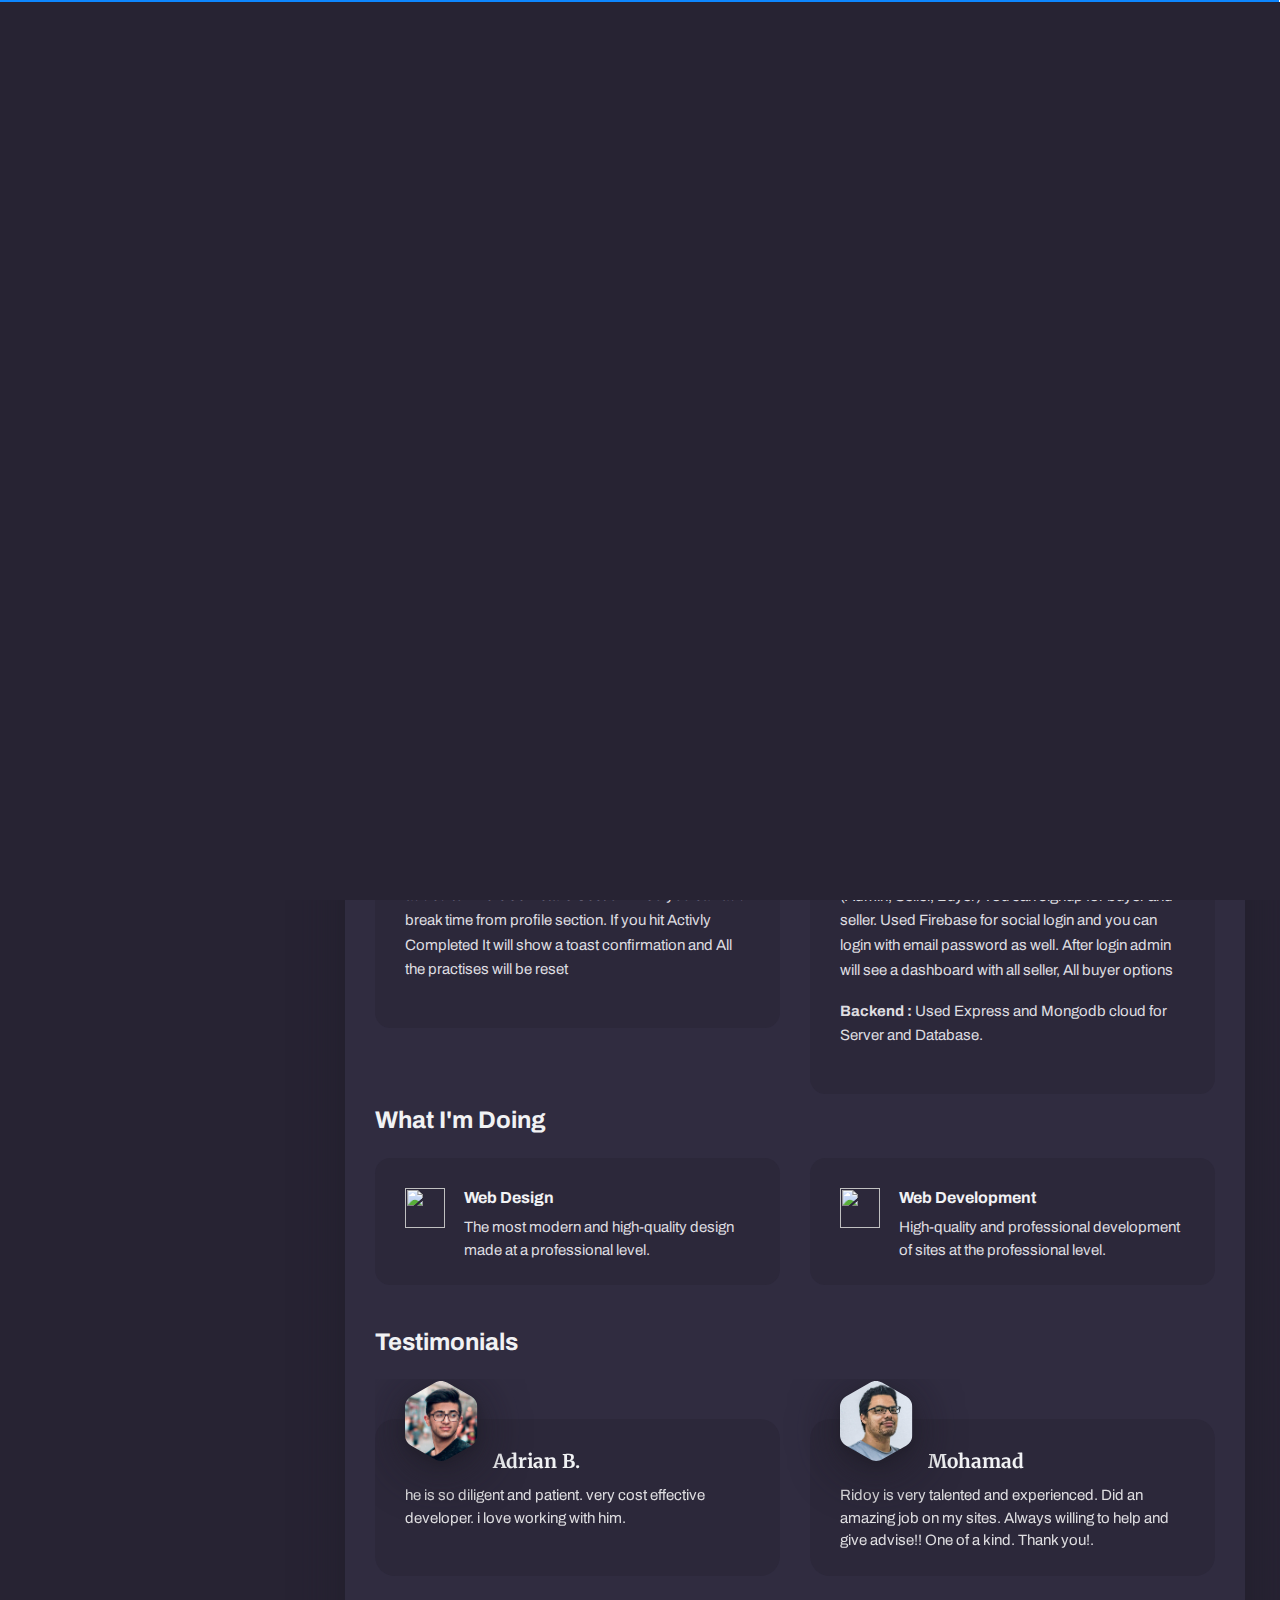
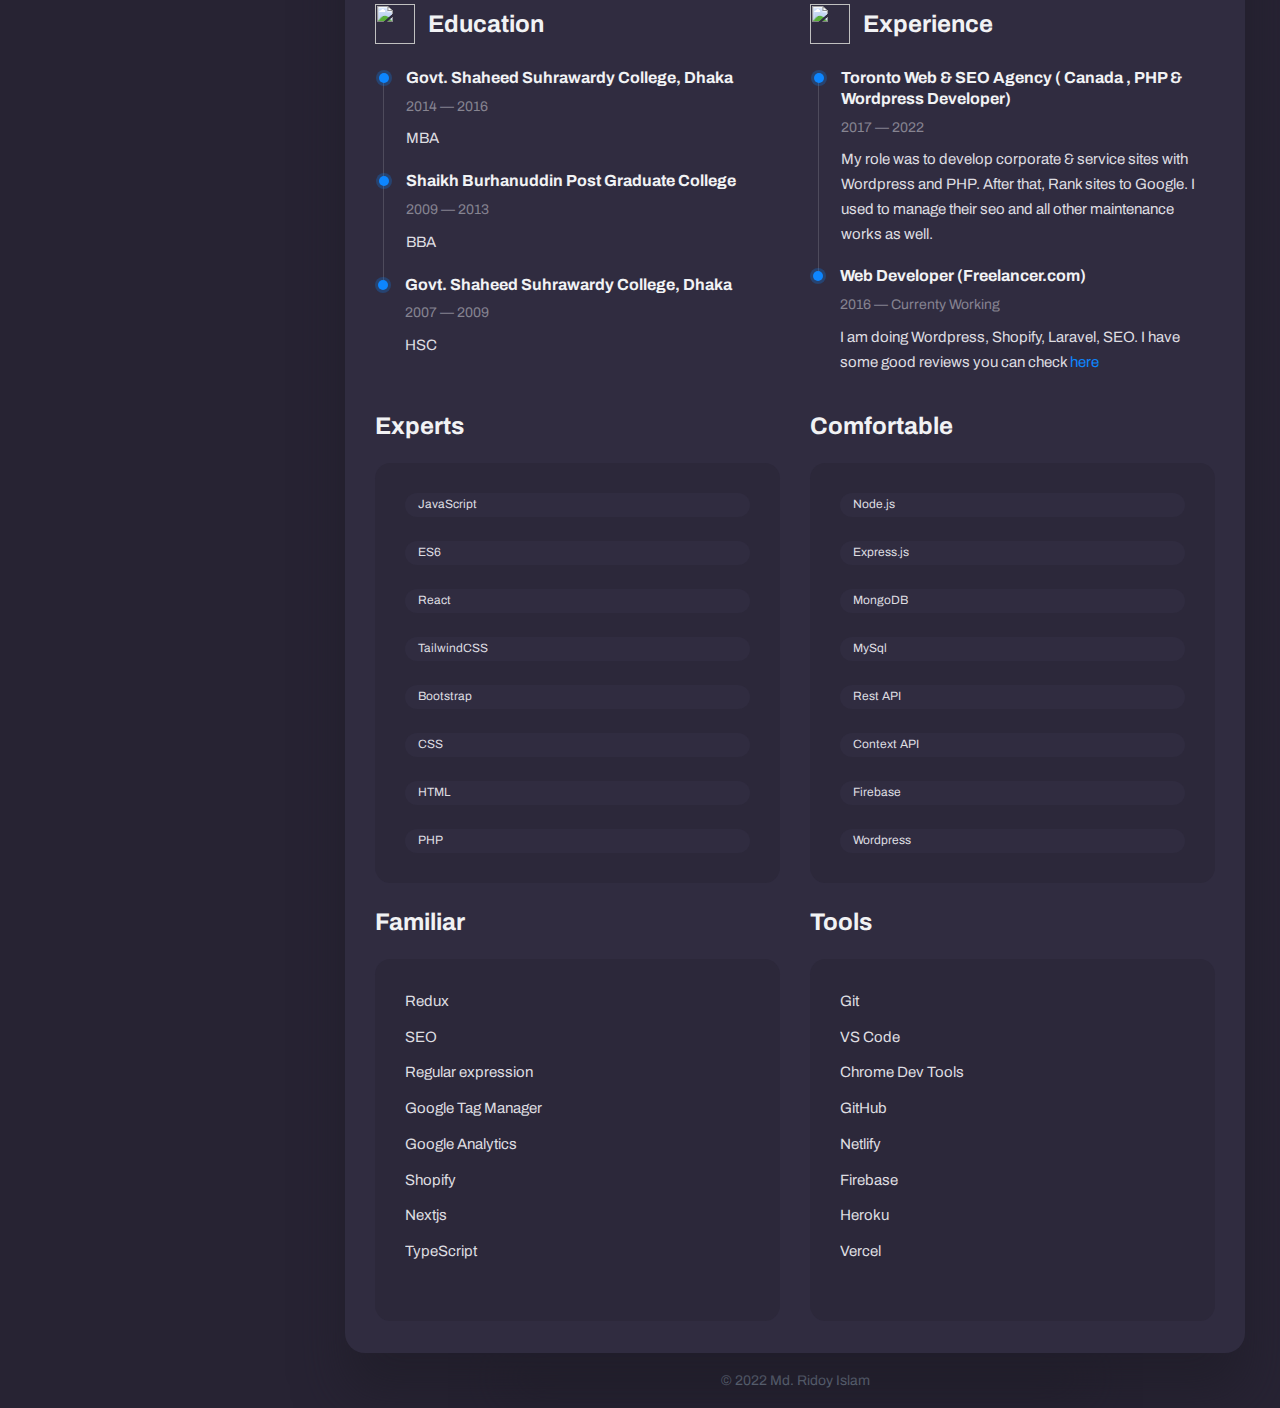
==== commit fbba91a5: "readme updated" ====
--- a/index.html
+++ b/index.html
@@ -145,7 +145,7 @@
 											</h1>
 
 										<p><b>Technologies Used :</b> react, react-router, react-hot-toast, react-icons, firebase, TailwindCSS, daisyUI</p>
-										<p><b>Frontend : </b>Here I have 3 types role based user. (Admin, Seller, Buyer) You can signup for buyer and seller. Used Firebase for social login and you can login with email password as well. After login you will see a dashboard with all seller, All buyer options</p>
+										<p><b>Frontend : </b>Here I have 3 types role based user. (Admin, Seller, Buyer) You can signup for buyer and seller. Used Firebase for social login and you can login with email password as well. After login admin will see a dashboard with all seller, All buyer options</p>
 										<p><b>Backend : </b>Used Express and Mongodb cloud for Server and Database.</p>
 									</div>
 								</div>
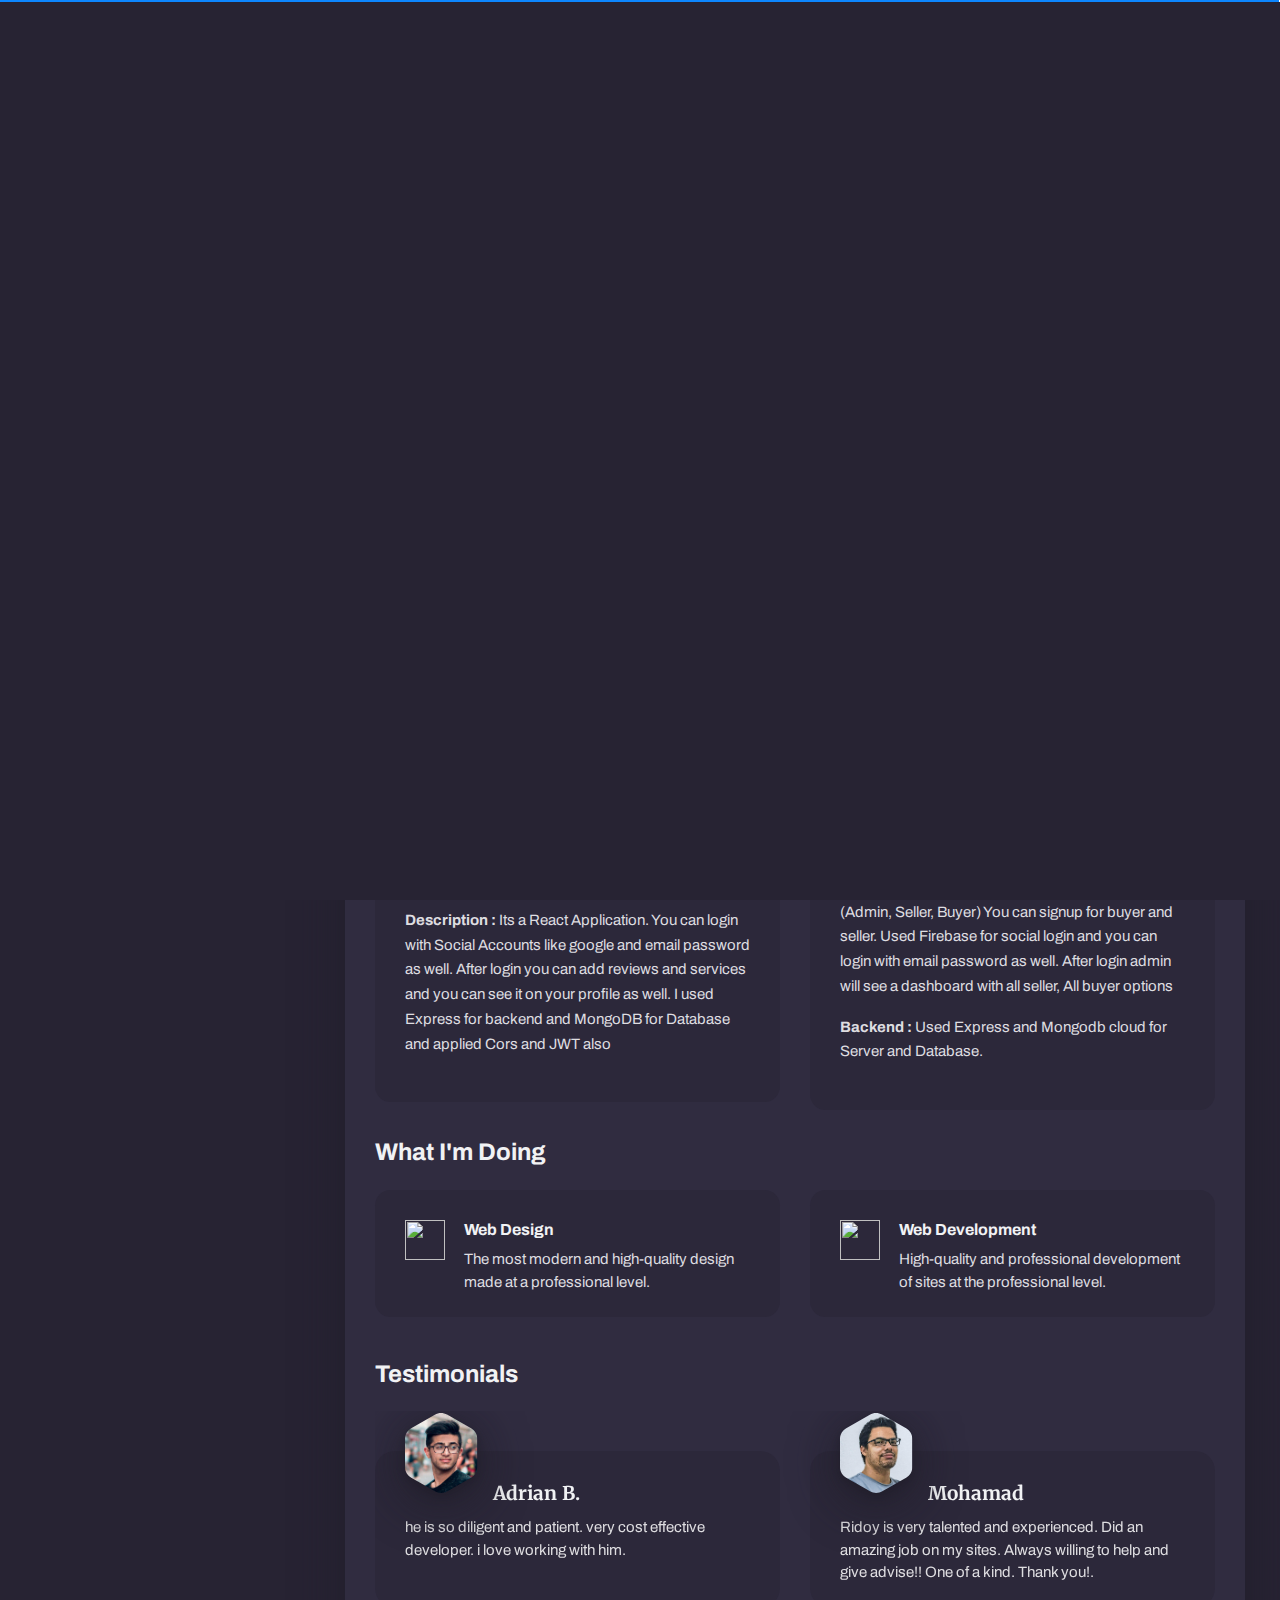
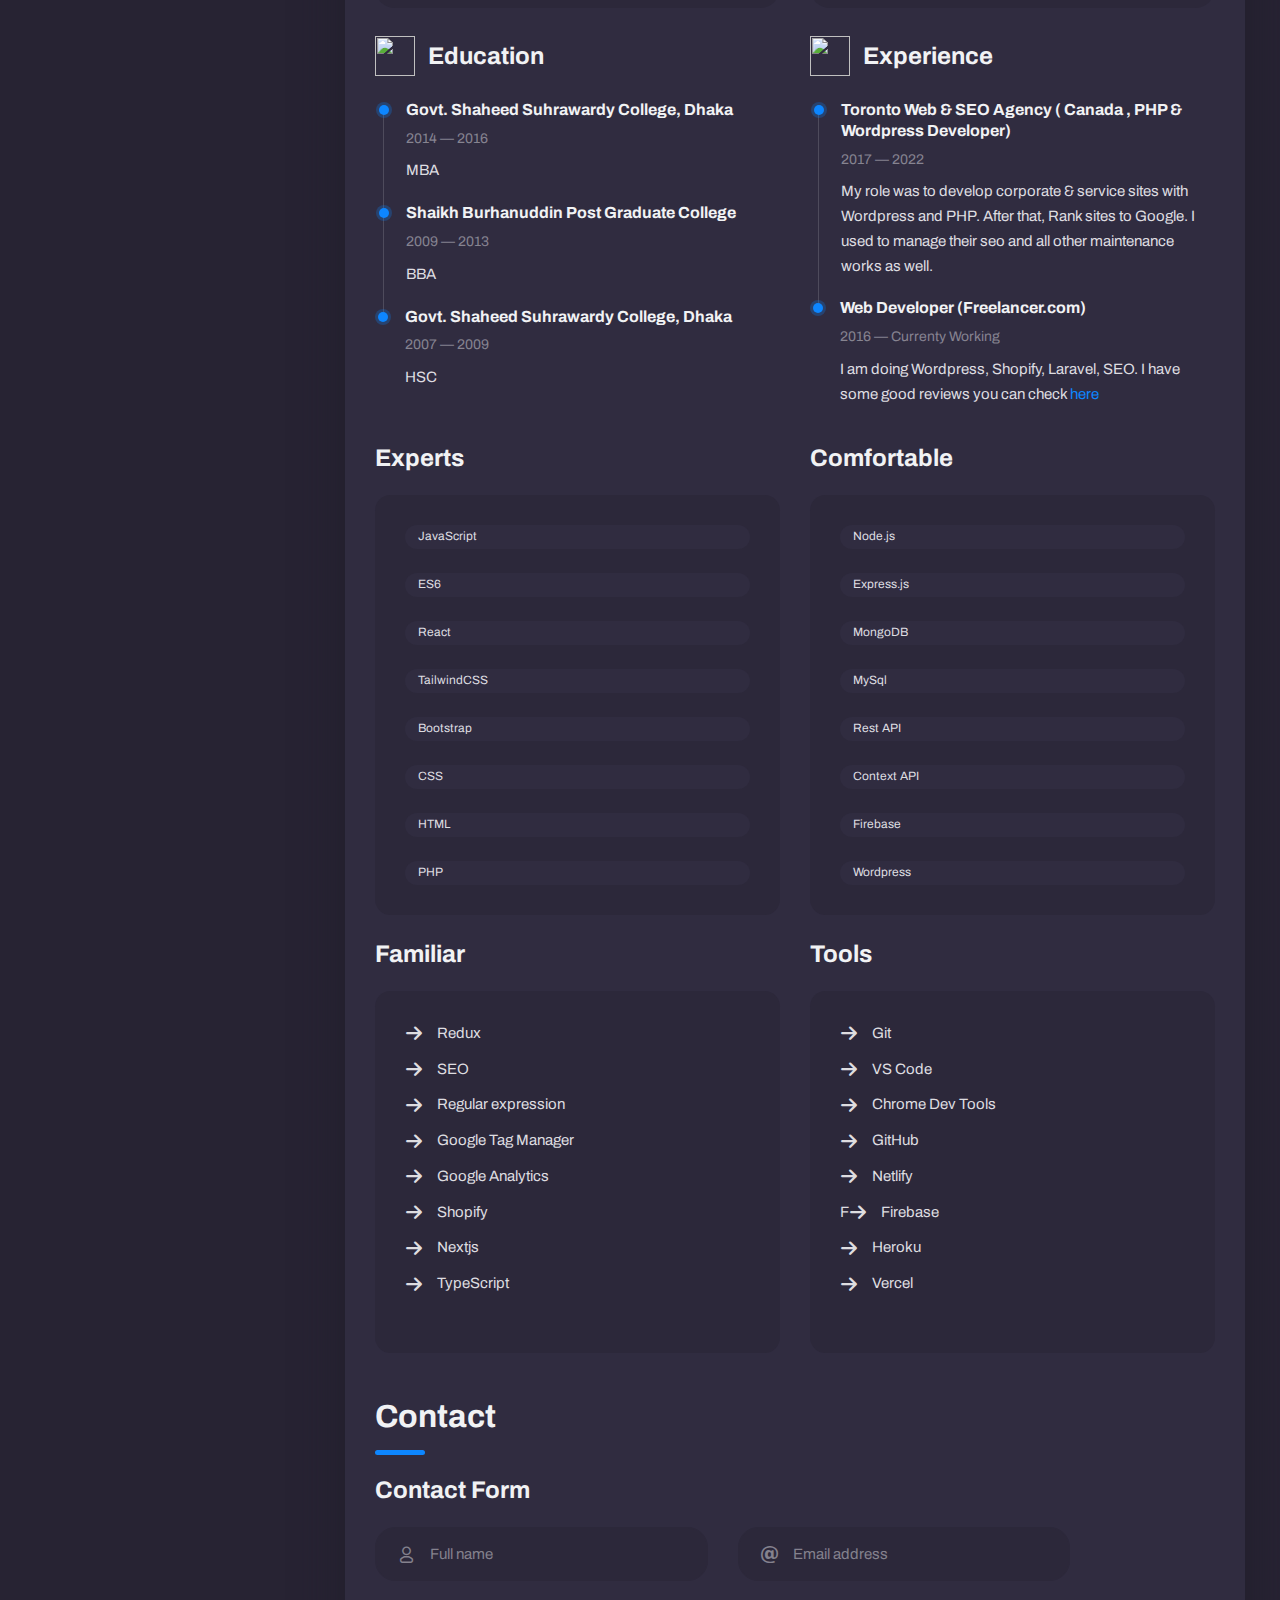
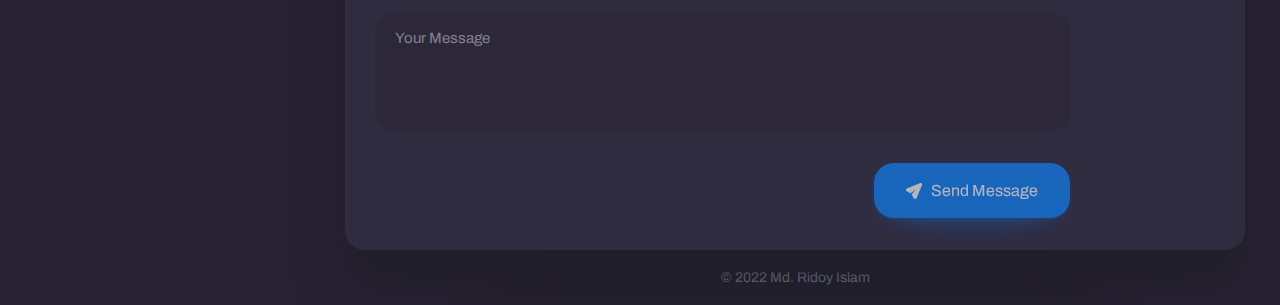
==== commit 06b6f7d6: "new project added" ====
--- a/index.html
+++ b/index.html
@@ -102,6 +102,27 @@
 				<!-- Content -->
 				<div class="col-12 col-md-12 col-xl-9">
 					<div class="box shadow pb-0">
+
+						 <!-- Menu -->
+						 <div class="circle-menu">
+						    <div class="hamburger">
+                                <div class="line"></div>
+                                <div class="line"></div>
+                                <div class="line"></div>
+                            </div>
+						</div>
+						<div class="inner-menu js-menu">
+						    <ul class="nav">
+								<li class="nav__item"><a class="active" href="index.html">Home</a></li>
+                                <li class="nav__item"><a href="about.html">About</a></li>
+								<li class="nav__item"><a href="resume.html">Resume</a></li>
+                                <li class="nav__item"><a href="portfolio.html">Portfolio</a></li>
+                                <li class="nav__item"><a href="contact.html">Contact</a></li>
+                            </ul>
+						</div>
+
+
+
 						<!-- About -->
 						<div class="pb-0 pb-sm-2">
 							<h1 class="title title--h1 first-title title__separate">About Me</h1>
@@ -118,18 +139,28 @@
 							<h2 class="title title--h3">Projects</h2>
 							<div class="row">
 								<!-- Project Item -->
-								<div class="col-12 col-lg-6">
+								<!-- Project Item -->
+								<div class="col-12 col-lg-6 my-3">
 									<div class="box box__second">
-										<img class="" src="assets/img/dadclub.png" alt="" />
-										<h1 class="title title--h5 mt-4">Fitness Club Practice - <a
-												href="https://dadaclub.netlify.app/">Live Link</a> | <a
-												href="https://github.com/hridoy-islam/dadaclub">Github Link</a></h1>
-										<p><b>Technologies Used :</b> react, react-toastify, react-fontawesome</p>
-										<p><b>Description : </b>Go to practise list and select your items by clicking Add to list. Practise Time will be added to Exercise Details Section. Also you can add break time from profile section. If you hit Activly Completed It will show a toast confirmation and All the practises will be reset</p>
-									</div>
+										<img src="assets/img/service.png" alt="" />
+										<h1 class="title title--h5 mt-4">Photography Serice - <a
+											href="https://service-6ffb5.web.app/">Frontend Link</a> | <a
+											href="https://metaial-server-hridoy-islam.vercel.app/">Backend Link</a> | 
+											<a
+											href="https://github.com/hridoy-islam/photographyserviceclient">Frontend Code</a>
+											|
+											<a
+											href="https://github.com/hridoy-islam/photographyserviceserver">Backend Code</a>
+										
+										
+										</h1>
+										<p><b>Technologies Used :</b> react, TailwindCSS, flowbite, react-confirm-alert, react-helmet, react-hot-toast, react-photo-view, react-router, EXPRESS, CORS, MONGODB, JWT</p>
+										<p><b>Description : </b>Its a React Application. You can login with Social Accounts like google and email password as well. After login you can add reviews and services and you can see it on your profile as well. I used Express for backend and MongoDB for Database and applied Cors and JWT also</p>
+									</div>
+									
 								</div>
 								<!-- Project Item -->
-								<div class="col-12 col-lg-6">
+								<div class="col-12 col-lg-6 my-3">
 									<div class="box box__second">
 										<img class="" src="assets/img/happymart.png" alt="" />
 										<h1 class="title title--h5 mt-4">HappyMart - Motobike Buy Sell Marketplace - <a
@@ -445,14 +476,14 @@
 									<h2 class="title title--h3">Familiar</h2>
 									<div class="box box__second">
 										<ul class="contacts-block">
-											<li class="contacts-block__item">Redux</li>
-											<li class="contacts-block__item">SEO</li>
-											<li class="contacts-block__item">Regular expression</li>
-											<li class="contacts-block__item">Google Tag Manager</li>
-											<li class="contacts-block__item">Google Analytics</li>
-											<li class="contacts-block__item">Shopify</li>
-											<li class="contacts-block__item">Nextjs</li>
-											<li class="contacts-block__item">TypeScript</li>
+											<li class="contacts-block__item"><i class="font-icon icon-arrow-right2"></i>Redux</li>
+											<li class="contacts-block__item"><i class="font-icon icon-arrow-right2"></i>SEO</li>
+											<li class="contacts-block__item"><i class="font-icon icon-arrow-right2"></i>Regular expression</li>
+											<li class="contacts-block__item"><i class="font-icon icon-arrow-right2"></i>Google Tag Manager</li>
+											<li class="contacts-block__item"><i class="font-icon icon-arrow-right2"></i>Google Analytics</li>
+											<li class="contacts-block__item"><i class="font-icon icon-arrow-right2"></i>Shopify</li>
+											<li class="contacts-block__item"><i class="font-icon icon-arrow-right2"></i>Nextjs</li>
+											<li class="contacts-block__item"><i class="font-icon icon-arrow-right2"></i>TypeScript</li>
 										</ul>
 									</div>
 								</div>
@@ -460,16 +491,55 @@
 									<h2 class="title title--h3">Tools</h2>
 									<div class="box box__second">
 										<ul class="contacts-block">
-											<li class="contacts-block__item">Git</li>
-											<li class="contacts-block__item">VS Code</li>
-											<li class="contacts-block__item">Chrome Dev Tools</li>
-											<li class="contacts-block__item">GitHub</li>
-											<li class="contacts-block__item">Netlify</li>
-											<li class="contacts-block__item">Firebase</li>
-											<li class="contacts-block__item">Heroku</li>
-											<li class="contacts-block__item">Vercel</li>
+											<li class="contacts-block__item"><i class="font-icon icon-arrow-right2"></i>Git</li>
+											<li class="contacts-block__item"><i class="font-icon icon-arrow-right2"></i>VS Code</li>
+											<li class="contacts-block__item"><i class="font-icon icon-arrow-right2"></i>Chrome Dev Tools</li>
+											<li class="contacts-block__item"><i class="font-icon icon-arrow-right2"></i>GitHub</li>
+											<li class="contacts-block__item"><i class="font-icon icon-arrow-right2"></i>Netlify</li>
+											<li class="contacts-block__item">F<i class="font-icon icon-arrow-right2"></i>Firebase</li>
+											<li class="contacts-block__item"><i class="font-icon icon-arrow-right2"></i>Heroku</li>
+											<li class="contacts-block__item"><i class="font-icon icon-arrow-right2"></i>Vercel</li>
 										</ul>
 									</div>
+								</div>
+							</div>
+						</div>
+
+						<!-- Contact  -->
+						<div class="box-inner box-inner--rounded">
+							<h1 class="title title--h1 first-title title__separate">Contact</h1>
+							<div class="row">
+								<div class="col-12 col-md-12 col-lg-10">
+									<h2 class="title title--h3">Contact Form</h2>
+
+									<form id="contact-form" class="contact-form" data-toggle="validator" novalidate="true">
+										<div class="row">
+											<div class="form-group col-12 col-md-6">
+												<i class="font-icon icon-user"></i>
+												<input type="text" class="input input__icon form-control" id="nameContact" name="nameContact" placeholder="Full name" required="required">
+												
+											</div>
+											<div class="form-group col-12 col-md-6">
+												<i class="font-icon icon-at"></i>
+												<input type="email" class="input input__icon form-control" id="emailContact" name="emailContact" placeholder="Email address" required="required">
+												
+											</div>
+											<div class="form-group col-12 col-md-12">
+												<textarea class="textarea form-control" id="messageContact" name="messageContact" placeholder="Your Message" rows="4" required="required" style="overflow: hidden; overflow-wrap: break-word; height: 118px;"></textarea>
+												
+											</div>
+										</div>
+										<div class="row">
+											<div class="col-12 col-md-6 order-2 order-md-1 text-center text-md-left">
+												
+											</div>
+											<div class="col-12 col-md-6 order-1 order-md-2 text-right">
+												<button type="submit" class="btn disabled"><i class="font-icon icon-send"></i> Send Message<span></span></button>
+											</div>
+										</div>
+									</form>
+
+									
 								</div>
 							</div>
 						</div>
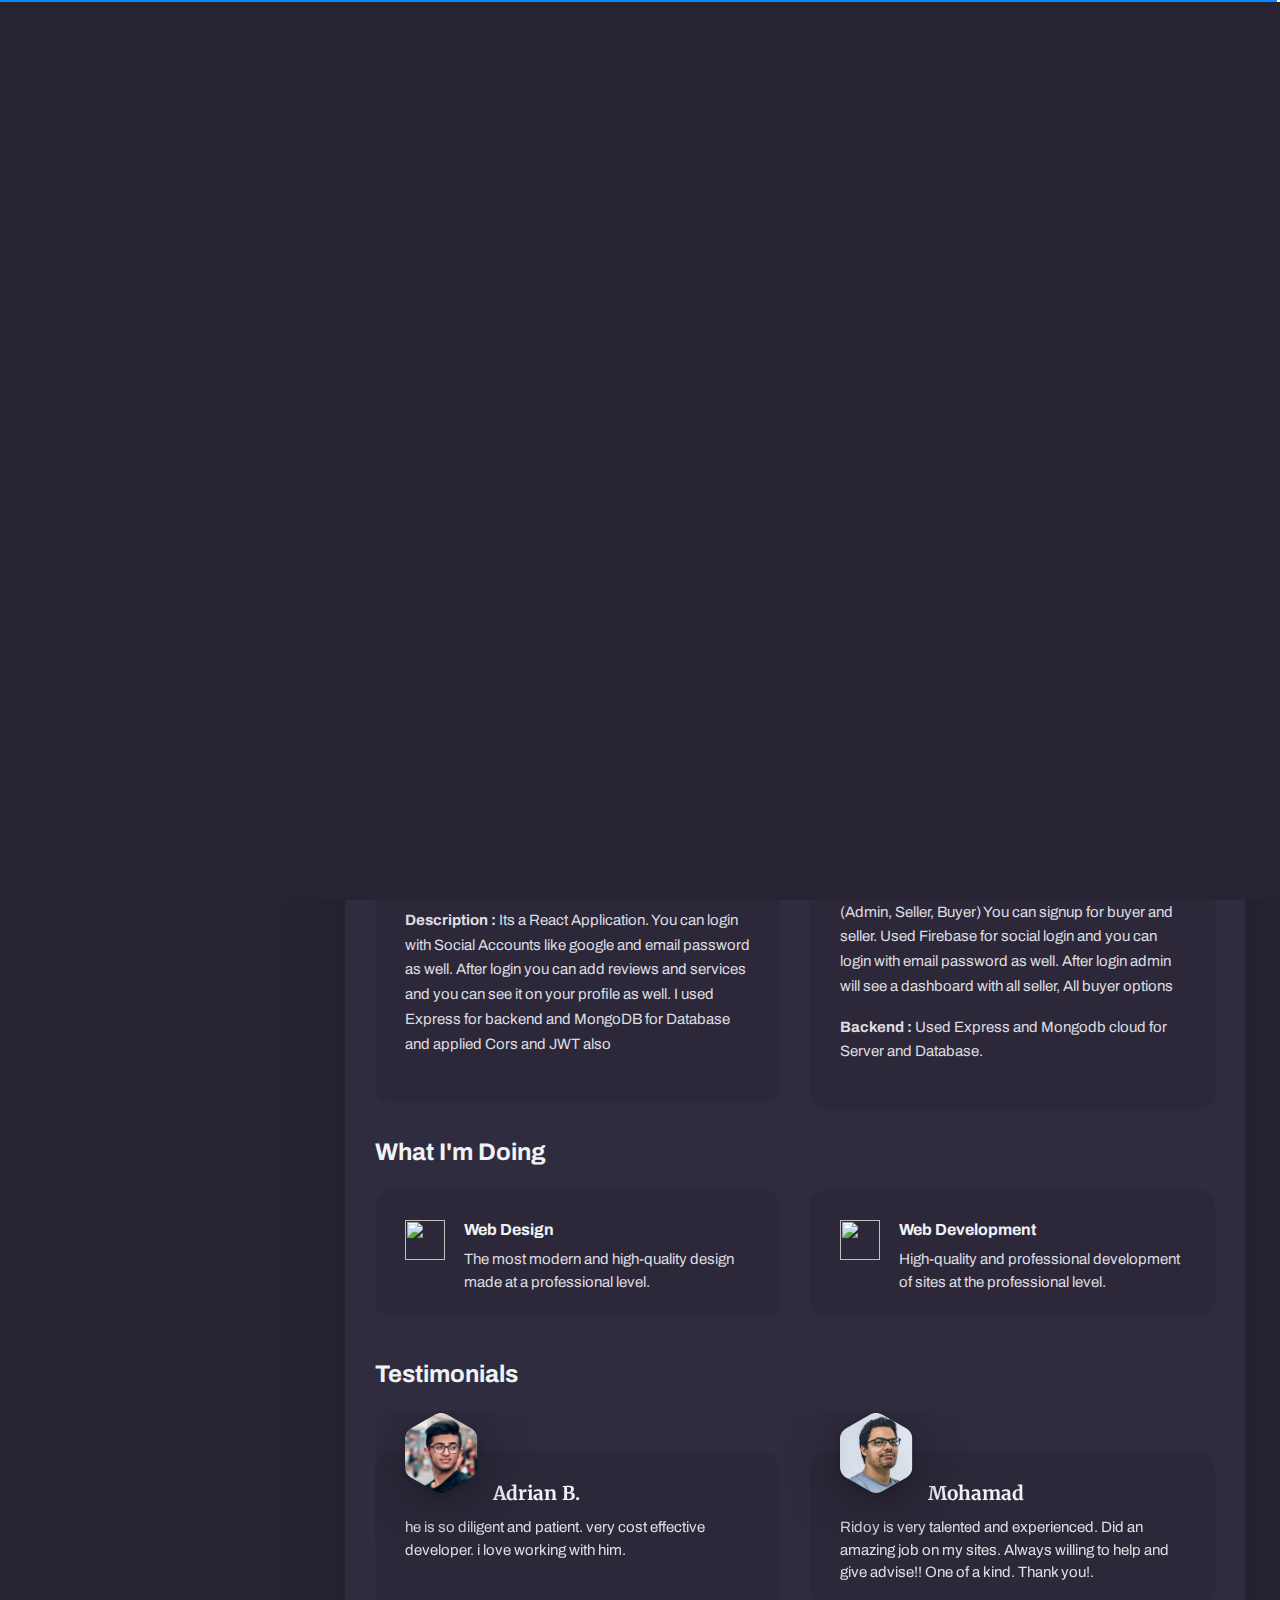
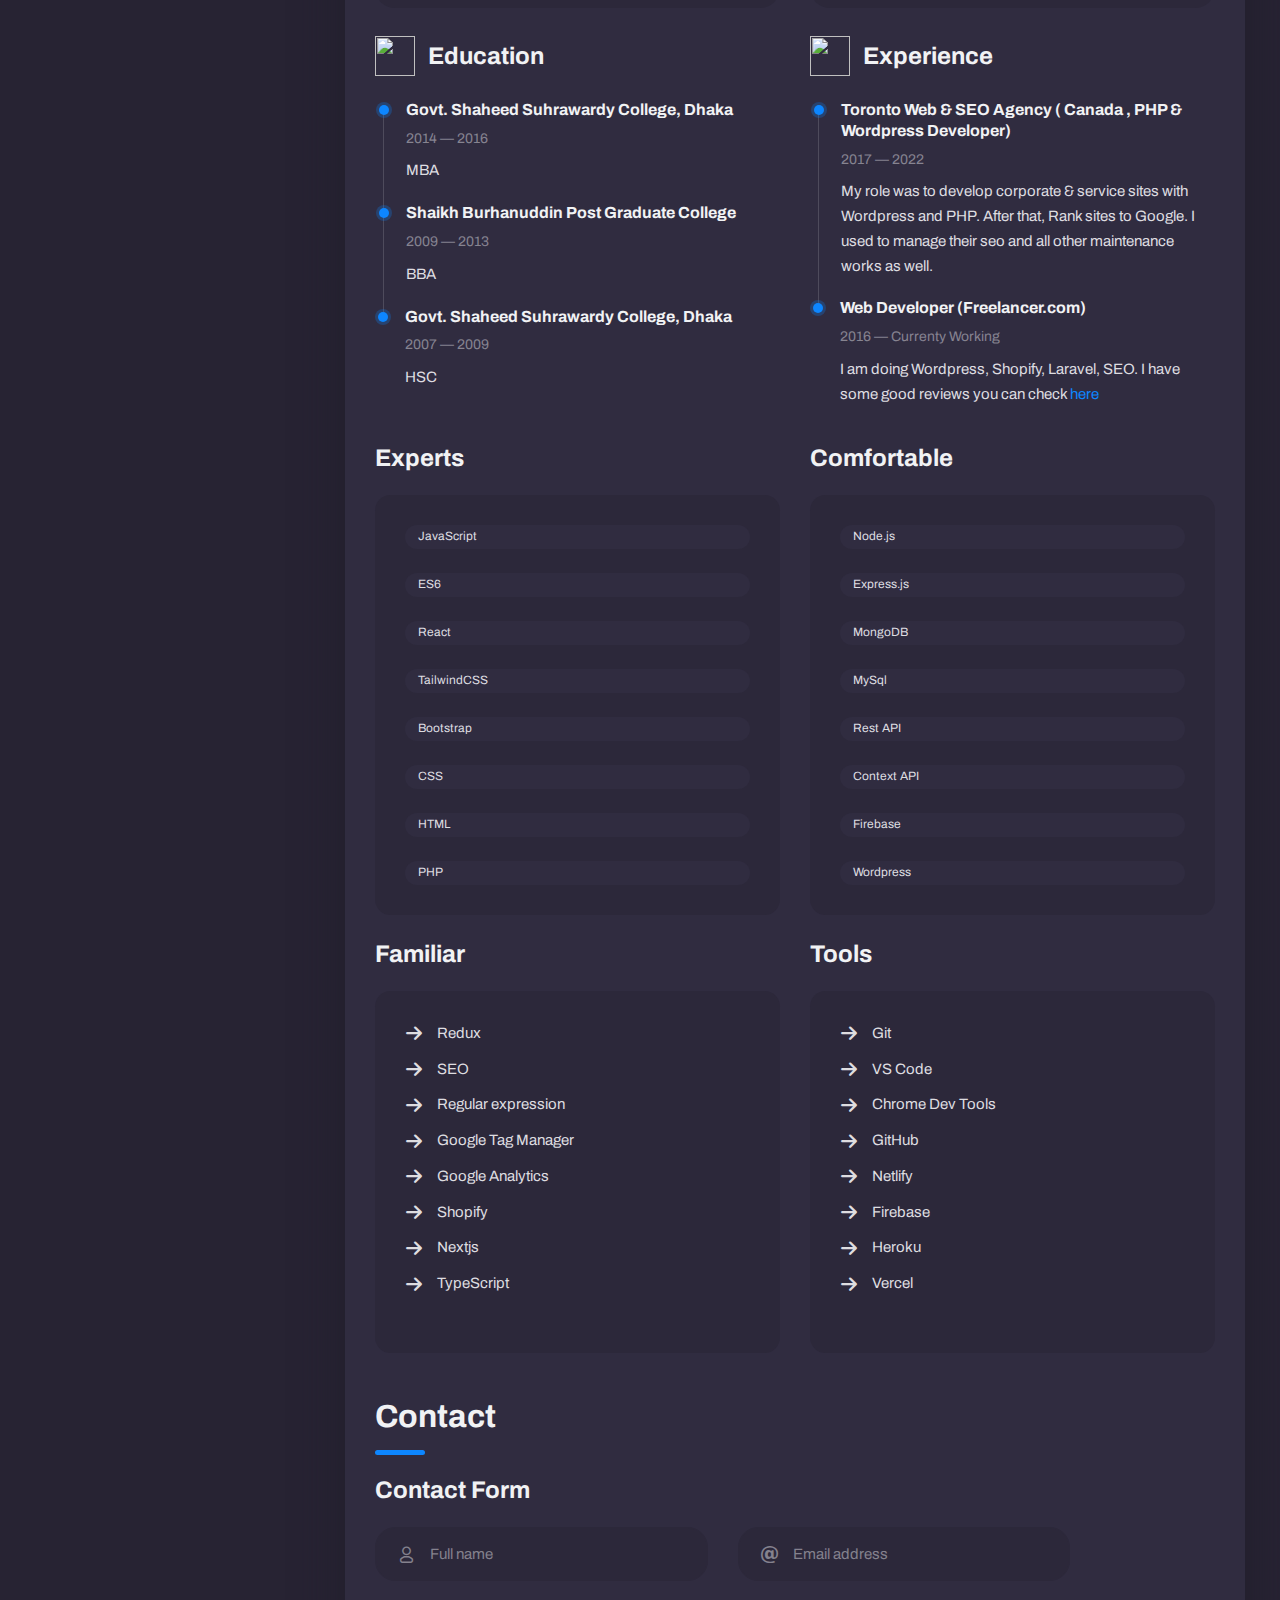
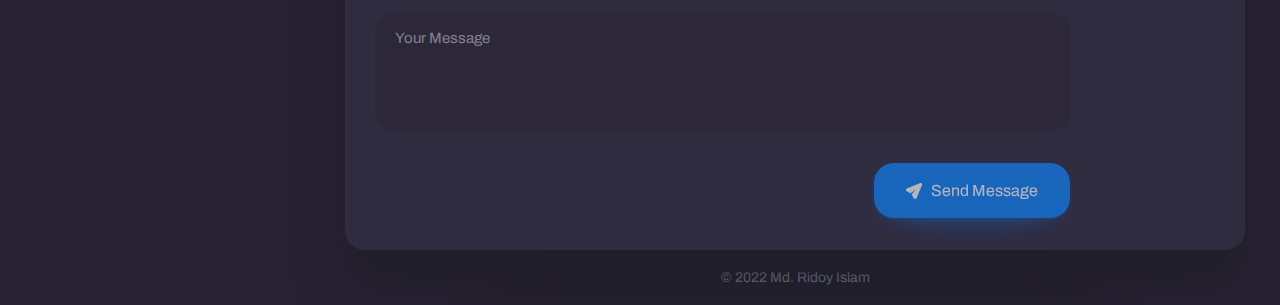
==== commit fff3ab4c: "spelling mistake solved" ====
--- a/index.html
+++ b/index.html
@@ -496,7 +496,7 @@
 											<li class="contacts-block__item"><i class="font-icon icon-arrow-right2"></i>Chrome Dev Tools</li>
 											<li class="contacts-block__item"><i class="font-icon icon-arrow-right2"></i>GitHub</li>
 											<li class="contacts-block__item"><i class="font-icon icon-arrow-right2"></i>Netlify</li>
-											<li class="contacts-block__item">F<i class="font-icon icon-arrow-right2"></i>Firebase</li>
+											<li class="contacts-block__item"><i class="font-icon icon-arrow-right2"></i>Firebase</li>
 											<li class="contacts-block__item"><i class="font-icon icon-arrow-right2"></i>Heroku</li>
 											<li class="contacts-block__item"><i class="font-icon icon-arrow-right2"></i>Vercel</li>
 										</ul>
